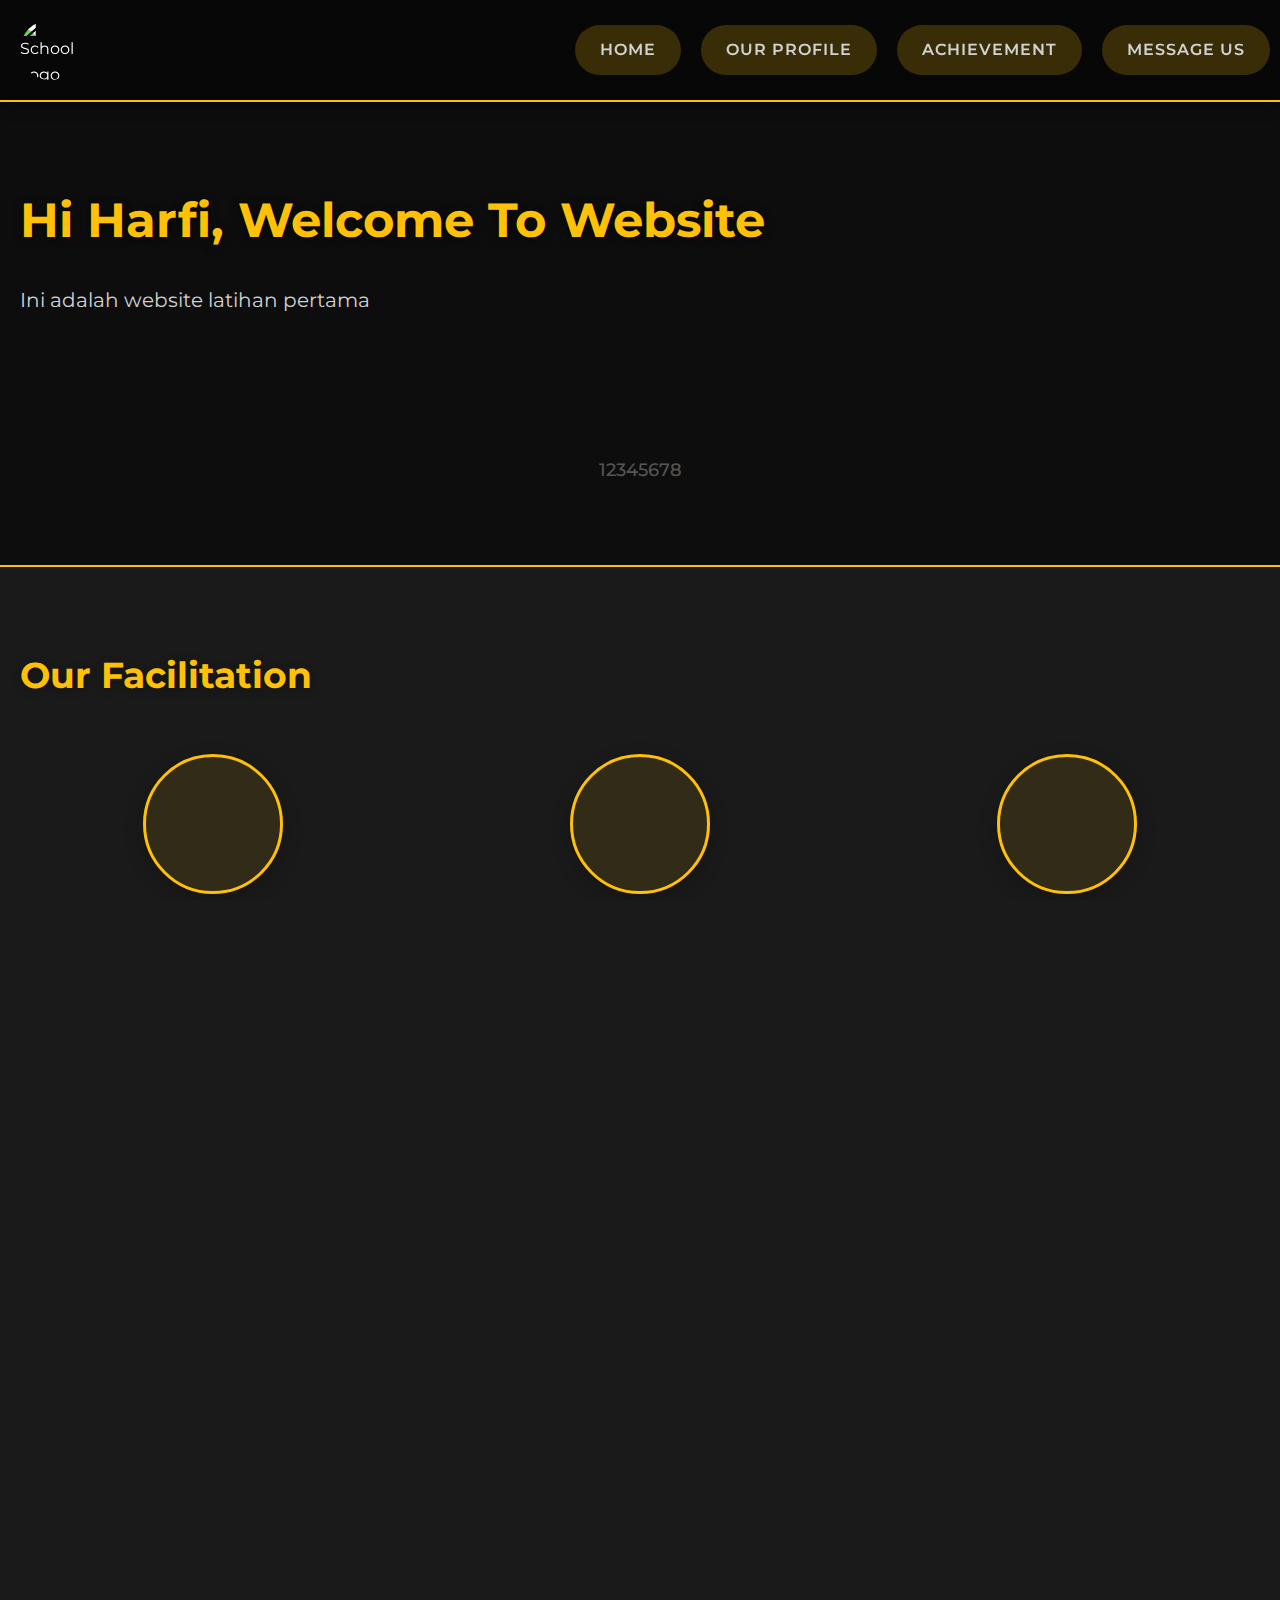
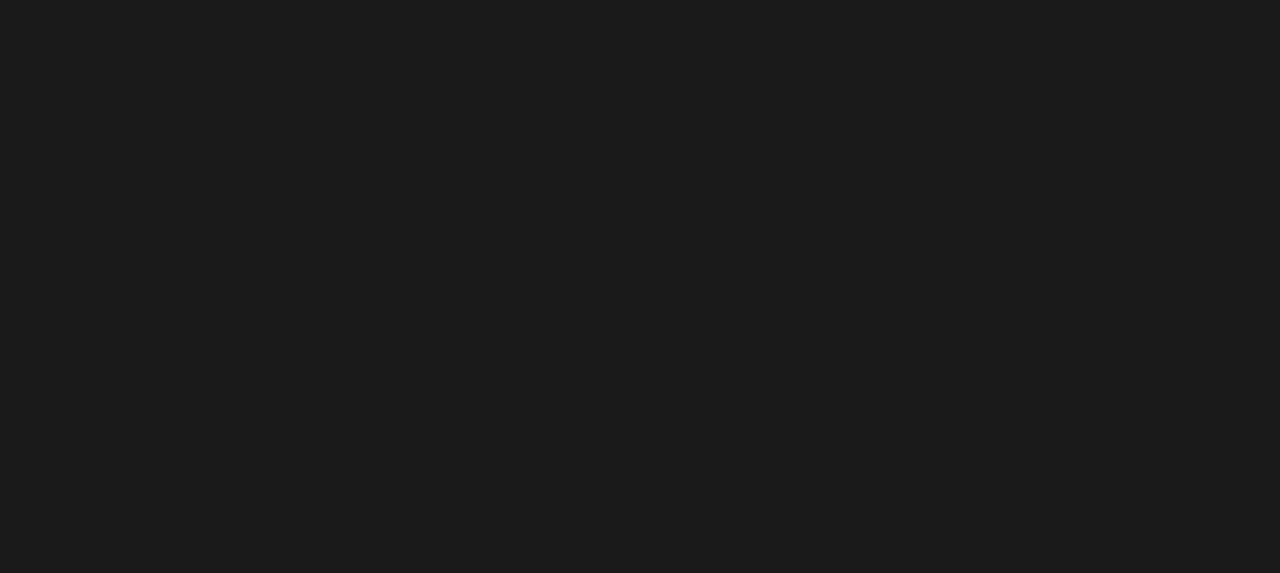
==== index.html @ a03bb197 "initial commit" ====
<!DOCTYPE html>
<html lang="en">
<head>
    <meta charset="UTF-8">
    <meta name="viewport" content="width=device-width, initial-scale=1.0">
    <title>School Profile</title>
    <link rel="stylesheet" href="css/style.css">
    <link href="https://fonts.googleapis.com/css2?family=Montserrat:wght@400;500;600;700;800&display=swap" rel="stylesheet">
</head>
<body>
    <header>
        <div class="container header-container">
            <div class="logo">
                <img src="https://via.placeholder.com/40/ffd700/000000?text=√p" alt="School Logo">
            </div>
            <nav class="nav">
                <a href="index.html">Home</a>
                <a href="profile.html">Our Profile</a>
                <a href="#">Achievement</a>
                <a href="#message-us">Message Us</a>
            </nav>
            <div class="menu-toggle">
                <span></span>
                <span></span>
                <span></span>
            </div>
        </div>
    </header>
    
    <div class="container">
        <section class="welcome">
            <h1>Hi <span id="username">Harfi</span>, Welcome To Website</h1>
            <p>Ini adalah website latihan pertama</p>
            <div class="counter">12345678</div>
        </section>
        
        <section class="facilities">
            <h2>Our Facilitation</h2>
            <div class="facility-icons">
                <div class="facility">
                    <div class="icon"></div>
                    <p>Professional <br>Teacher</p>
                </div>
                <div class="facility">
                    <div class="icon"></div>
                    <p>Sport Field</p>
                </div>
                <div class="facility">
                    <div class="icon"></div>
                    <p>Classroom</p>
                </div>
            </div>
        </section>
        
        <section class="contact" id="message-us">
            <h2>Message Us</h2>
            <div class="form-container">
                <div class="form">
                    <form id="contactForm">
                        <div class="form-group">
                            <label for="name">Nama:</label>
                            <input type="text" id="name" name="name">
                            <div id="nameError" class="error">Name is required</div>
                        </div>
                        
                        <div class="form-group">
                            <label for="date">Tanggal Lahir:</label>
                            <input type="date" id="date" name="date">
                            <div id="dateError" class="error">Date is required</div>
                        </div>
                        
                        <div class="form-group">
                            <label>Jenis Kelamin:</label>
                            <div class="radio-group">
                                <div>
                                    <input type="radio" id="male" name="gender" value="Laki-Laki">
                                    <label for="male" class="radio-label">Laki-Laki</label>
                                </div>
                                <div>
                                    <input type="radio" id="female" name="gender" value="Perempuan">
                                    <label for="female" class="radio-label">Perempuan</label>
                                </div>
                            </div>
                            <div id="genderError" class="error">Gender is required</div>
                        </div>
                        
                        <div class="form-group">
                            <label for="message">Pesan:</label>
                            <textarea id="message" name="message"></textarea>
                            <div id="messageError" class="error">Message is required</div>
                        </div>
                        
                        <button type="submit">Submit</button>
                    </form>
                </div>
                
                <div class="info" id="submitted-info">
                    <div class="current-info">
                        <p><strong>Current time: </strong><span id="current-time">Fri Jun 17 2022 11:27:28 GMT+0100</span></p>
                        <p><strong>Name: </strong><span id="info-name">Harfi Nazirwan</span></p>
                        <p><strong>Tanggal Lahir: </strong><span id="info-date">05/04/2003</span></p>
                        <p><strong>Jenis Kelamin: </strong><span id="info-gender">Laki - Laki</span></p>
                        <p><strong>Pesan: </strong><span id="info-message">Ingin Belajar Dual Website</span></p>
                    </div>
                </div>
            </div>
        </section>
    </div>
    
    <footer>
        <div class="container">
            Created By rasheshhhhh
        </div>
    </footer>

    <script src="js/script.js"></script>
</body>
</html>
---- css/style.css ----
/* Main Styles for the School Profile Website */
* {
    margin: 0;
    padding: 0;
    box-sizing: border-box;
}

html, body {
    height: 100%;
    width: 100%;
    overflow-x: hidden; /* Mencegah scroll horizontal */
    margin: 0 !important;
    padding: 0 !important;
}

body {
    font-family: 'Montserrat', sans-serif;
    line-height: 1.6;
    color: #D3D3D3;
    background-color: #1A1A1A;
    background-image: url('https://via.placeholder.com/1600x900?text=City+Silhouette');
    background-size: cover;
    background-position: center;
    background-attachment: fixed;
}

/* Container untuk konten di dalam section */
.container {
    width: 100%;
    padding: 0; /* Hapus padding untuk full-edge */
}

/* Header Styles */
header {
    background: rgba(0, 0, 0, 0.7);
    padding: 20px 0;
    border-bottom: 2px solid #FFC107;
    position: sticky;
    top: 0;
    z-index: 100;
    width: 100%;
    box-shadow: 0 4px 15px rgba(0, 0, 0, 0.3);
    margin: 0;
    left: 0;
    right: 0; /* Pastikan menempel ke tepi */
}

.header-container {
    display: flex;
    justify-content: space-between;
    align-items: center;
    width: 100%;
    padding: 0; /* Hapus padding untuk full-edge */
}

.logo {
    width: 60px;
    height: 60px;
    display: flex;
    align-items: center;
    justify-content: center;
    transition: transform 0.3s ease;
    margin: 0 20px; /* Jarak kecil dari tepi */
}

.logo img {
    width: 100%;
    height: 100%;
    border-radius: 50%;
    object-fit: cover;
    filter: brightness(1.2) contrast(1.1);
}

.logo:hover {
    transform: scale(1.1);
}

.nav {
    display: flex;
}

.nav a {
    text-decoration: none;
    color: #D3D3D3;
    padding: 12px 25px;
    margin: 0 10px;
    border-radius: 50px;
    background: rgba(255, 193, 7, 0.2);
    display: inline-block;
    transition: all 0.3s ease;
    font-weight: 600;
    text-transform: uppercase;
    letter-spacing: 1px;
}

.nav a:hover, .nav a.active {
    background: #FFC107;
    color: #1A1A1A;
    transform: translateY(-3px);
}

.menu-toggle {
    display: none;
    cursor: pointer;
    padding: 12px;
    margin-right: 20px; /* Jarak dari tepi kanan */
}

.menu-toggle span {
    display: block;
    width: 30px;
    height: 3px;
    background-color: #FFC107;
    margin: 6px 0;
    transition: all 0.3s ease;
    border-radius: 2px;
}

/* Home Page Styles */
.welcome {
    padding: 80px 0;
    min-height: 300px;
    text-align: left;
    border-bottom: 2px solid #FFC107;
    width: 100%;
    position: relative;
    overflow: hidden;
    margin: 0;
    left: 0;
    right: 0; /* Pastikan menempel ke tepi */
}

.welcome .container {
    padding: 0;
    position: relative;
    z-index: 2;
}

.welcome::before {
    content: '';
    position: absolute;
    top: 0;
    left: 0;
    width: 100%;
    height: 100%;
    background: rgba(0, 0, 0, 0.5);
    z-index: 1;
}

.welcome h1 {
    color: #FFC107;
    margin-bottom: 25px;
    font-size: 48px;
    font-weight: 700;
    text-shadow: 0 2px 10px rgba(0, 0, 0, 0.5);
    position: relative;
    z-index: 2;
    padding: 0 20px; /* Jarak kecil untuk teks */
}

.welcome p {
    color: #D3D3D3;
    margin-top: 0;
    font-size: 20px;
    max-width: 700px;
    position: relative;
    z-index: 2;
    padding: 0 20px;
}

.counter {
    text-align: center;
    margin-top: 140px;
    color: #A9A9A9;
    font-size: 18px;
    font-weight: 500;
    padding: 0 20px;
}

/* Facilities Section */
.facilities {
    padding: 80px 0;
    border-bottom: 2px solid #FFC107;
    width: 100%;
    position: relative;
    margin: 0;
    left: 0;
    right: 0; /* Pastikan menempel ke tepi */
}

.facilities .container {
    padding: 0;
}

.facilities h2 {
    margin-bottom: 50px;
    text-align: left;
    color: #FFC107;
    font-size: 36px;
    font-weight: 700;
    text-shadow: 0 2px 10px rgba(0, 0, 0, 0.3);
    padding: 0 20px; /* Jarak kecil untuk teks */
}

.facility-icons {
    display: grid;
    grid-template-columns: repeat(auto-fit, minmax(200px, 1fr));
    gap: 40px;
    margin: 40px 0;
    text-align: center;
    padding: 0 20px; /* Jarak kecil untuk ikon */
}

.facility {
    margin: 0;
    transition: transform 0.3s ease;
}

.facility:hover {
    transform: translateY(-15px);
}

.icon {
    width: 140px;
    height: 140px;
    border-radius: 50%;
    border: 3px solid #FFC107;
    margin: 0 auto 25px;
    display: flex;
    align-items: center;
    justify-content: center;
    background: rgba(255, 193, 7, 0.1);
    box-shadow: 0 6px 20px rgba(0, 0, 0, 0.2);
}

.facility p {
    color: #D3D3D3;
    font-size: 18px;
    font-weight: 500;
    padding: 0 5px;
}

/* Contact Section */
.contact {
    padding: 80px 0;
    border-bottom: 2px solid #FFC107;
    width: 100%;
    position: relative;
    margin: 0;
    left: 0;
    right: 0; /* Pastikan menempel ke tepi */
}

.contact .container {
    padding: 0;
}

.contact h2 {
    margin-bottom: 50px;
    text-align: left;
    color: #FFC107;
    font-size: 36px;
    font-weight: 700;
    text-shadow: 0 2px 10px rgba(0, 0, 0, 0.3);
    padding: 0 20px;
}

.form-container {
    display: grid;
    grid-template-columns: 1fr 1fr;
    gap: 40px;
    padding: 0 20px;
}

.form, .info {
    padding: 30px;
    background: rgba(255, 255, 255, 0.1);
    border-radius: 15px;
    box-shadow: 0 6px 20px rgba(0, 0, 0, 0.2);
}

.info {
    background: rgba(169, 169, 169, 0.1);
}

.form-group {
    margin-bottom: 25px;
}

label {
    display: block;
    margin-bottom: 10px;
    color: #D3D3D3;
    font-weight: 600;
}

.radio-label {
    display: inline;
    color: #D3D3D3;
}

input, select, textarea {
    width: 100%;
    padding: 15px;
    border: 1px solid #FFC107;
    border-radius: 8px;
    font-size: 16px;
    background: rgba(255, 255, 255, 0.05);
    color: #D3D3D3;
    transition: border-color 0.3s ease, box-shadow 0.3s ease;
}

input:focus, select:focus, textarea:focus {
    border-color: #fff;
    box-shadow: 0 0 10px rgba(255, 193, 7, 0.5);
    outline: none;
}

input[type="radio"] {
    width: auto;
    margin-right: 10px;
}

.radio-group {
    display: flex;
    gap: 25px;
    margin-bottom: 15px;
}

textarea {
    height: 180px;
}

button {
    width: 100%;
    padding: 16px;
    background: linear-gradient(45deg, #FFC107, #FF9800);
    border: none;
    color: #1A1A1A;
    cursor: pointer;
    margin-top: 25px;
    border-radius: 8px;
    font-size: 18px;
    font-weight: 700;
    text-transform: uppercase;
    transition: all 0.3s ease;
}

button:hover {
    transform: translateY(-5px);
    box-shadow: 0 6px 20px rgba(255, 193, 7, 0.4);
}

.current-info p {
    margin: 10px 0;
    line-height: 1.8;
    color: #A9A9A9;
}

.error {
    color: #FF5555;
    font-size: 12px;
    margin-top: 5px;
    display: none;
}

/* Footer Styles */
footer {
    padding: 40px 0;
    text-align: right;
    color: #A9A9A9;
    font-size: 16px;
    background: rgba(0, 0, 0, 0.9);
    width: 100%;
    border-top: 2px solid #FFC107;
    margin: 0;
    left: 0;
    right: 0; /* Pastikan menempel ke tepi */
}

footer .container {
    padding: 0;
}

footer p {
    margin: 0;
    padding: 0 20px;
}

/* Profile Page Styles */
.profile-banner {
    background: linear-gradient(rgba(0, 0, 0, 0.6), rgba(0, 0, 0, 0.6)), url('https://via.placeholder.com/1600x400?text=City+Skyline');
    color: #fff;
    padding: 120px 0;
    text-align: center;
    border-bottom: 2px solid #FFC107;
    width: 100%;
    position: relative;
    margin: 0;
    left: 0;
    right: 0; /* Pastikan menempel ke tepi */
}

.profile-banner h1 {
    font-size: 56px;
    margin-bottom: 20px;
    font-weight: 800;
    text-shadow: 0 4px 15px rgba(0, 0, 0, 0.6);
    padding: 0 20px;
}

.profile-banner p {
    font-size: 22px;
    opacity: 0.9;
    max-width: 900px;
    margin: 0 auto;
    padding: 0 20px;
}

.about-school, .vision-mission, .school-stats {
    padding: 100px 0;
    border-bottom: 2px solid #FFC107;
    width: 100%;
    position: relative;
    margin: 0;
    left: 0;
    right: 0; /* Pastikan menempel ke tepi */
}

.about-content {
    display: grid;
    grid-template-columns: 1fr 1fr;
    gap: 50px;
    padding: 0 20px;
}

.about-image {
    flex: 1;
    min-width: 300px;
}

.about-image img {
    width: 100%;
    border-radius: 15px;
    box-shadow: 0 8px 25px rgba(0, 0, 0, 0.3);
    transition: transform 0.3s ease;
}

.about-image:hover img {
    transform: scale(1.05);
}

.about-text {
    flex: 1;
    min-width: 300px;
}

.about-text p {
    margin-bottom: 25px;
    text-align: justify;
    color: #A9A9A9;
}

.vm-container {
    display: grid;
    grid-template-columns: 1fr 1fr;
    gap: 50px;
    padding: 0 20px;
}

.vision, .mission {
    background: rgba(255, 255, 255, 0.1);
    padding: 40px;
    border-radius: 15px;
    box-shadow: 0 8px 25px rgba(0, 0, 0, 0.2);
    transition: transform 0.3s ease;
}

.vision:hover, .mission:hover {
    transform: translateY(-15px);
}

.vision h3, .mission h3 {
    color: #FFC107;
    margin-bottom: 25px;
    font-size: 28px;
    font-weight: 700;
    text-align: center;
}

.mission ul {
    padding-left: 25px;
}

.mission li {
    margin-bottom: 20px;
    color: #A9A9A9;
}

.stats-container {
    display: grid;
    grid-template-columns: repeat(auto-fit, minmax(200px, 1fr));
    gap: 40px;
    margin-top: 50px;
    padding: 0 20px;
}

.stat-box {
    background: linear-gradient(45deg, #FFC107, #FF9800);
    color: #1A1A1A;
    padding: 30px;
    text-align: center;
    border-radius: 15px;
    box-shadow: 0 8px 25px rgba(0, 0, 0, 0.3);
    transition: transform 0.3s ease;
}

.stat-box:hover {
    transform: translateY(-10px);
}

.stat-number {
    font-size: 40px;
    font-weight: 800;
    margin-bottom: 15px;
}

.stat-title {
    font-size: 20px;
    text-transform: uppercase;
}

/* Responsive Styles */
@media screen and (max-width: 768px) {
    .header-container {
        flex-direction: column;
        align-items: flex-start;
        padding: 0;
    }
    
    .nav {
        display: none;
        width: 100%;
        margin-top: 20px;
    }
    
    .nav.active {
        display: flex;
        flex-direction: column;
    }
    
    .nav a {
        margin: 10px 0;
        width: 100%;
        text-align: center;
        border-radius: 10px;
    }
    
    .menu-toggle {
        display: block;
        position: absolute;
        top: 25px;
        right: 20px;
    }
    
    .form-container {
        grid-template-columns: 1fr;
        padding: 0 20px;
    }
    
    .about-content, .vm-container {
        grid-template-columns: 1fr;
        padding: 0 20px;
    }
    
    .stats-container {
        grid-template-columns: 1fr;
        padding: 0 20px;
    }
    
    .facility-icons {
        grid-template-columns: repeat(auto-fit, minmax(150px, 1fr));
        padding: 0 20px;
    }
    
    .profile-banner {
        padding: 80px 0;
    }
    
    .profile-banner h1 {
        font-size: 36px;
    }
}

@media screen and (max-width: 480px) {
    .facility-icons {
        grid-template-columns: 1fr;
        padding: 0 20px;
    }
    
    .facility {
        margin-bottom: 50px;
    }
    
    .welcome h1 {
        font-size: 32px;
    }
}

/* Tambahkan font Montserrat via CDN di HTML */
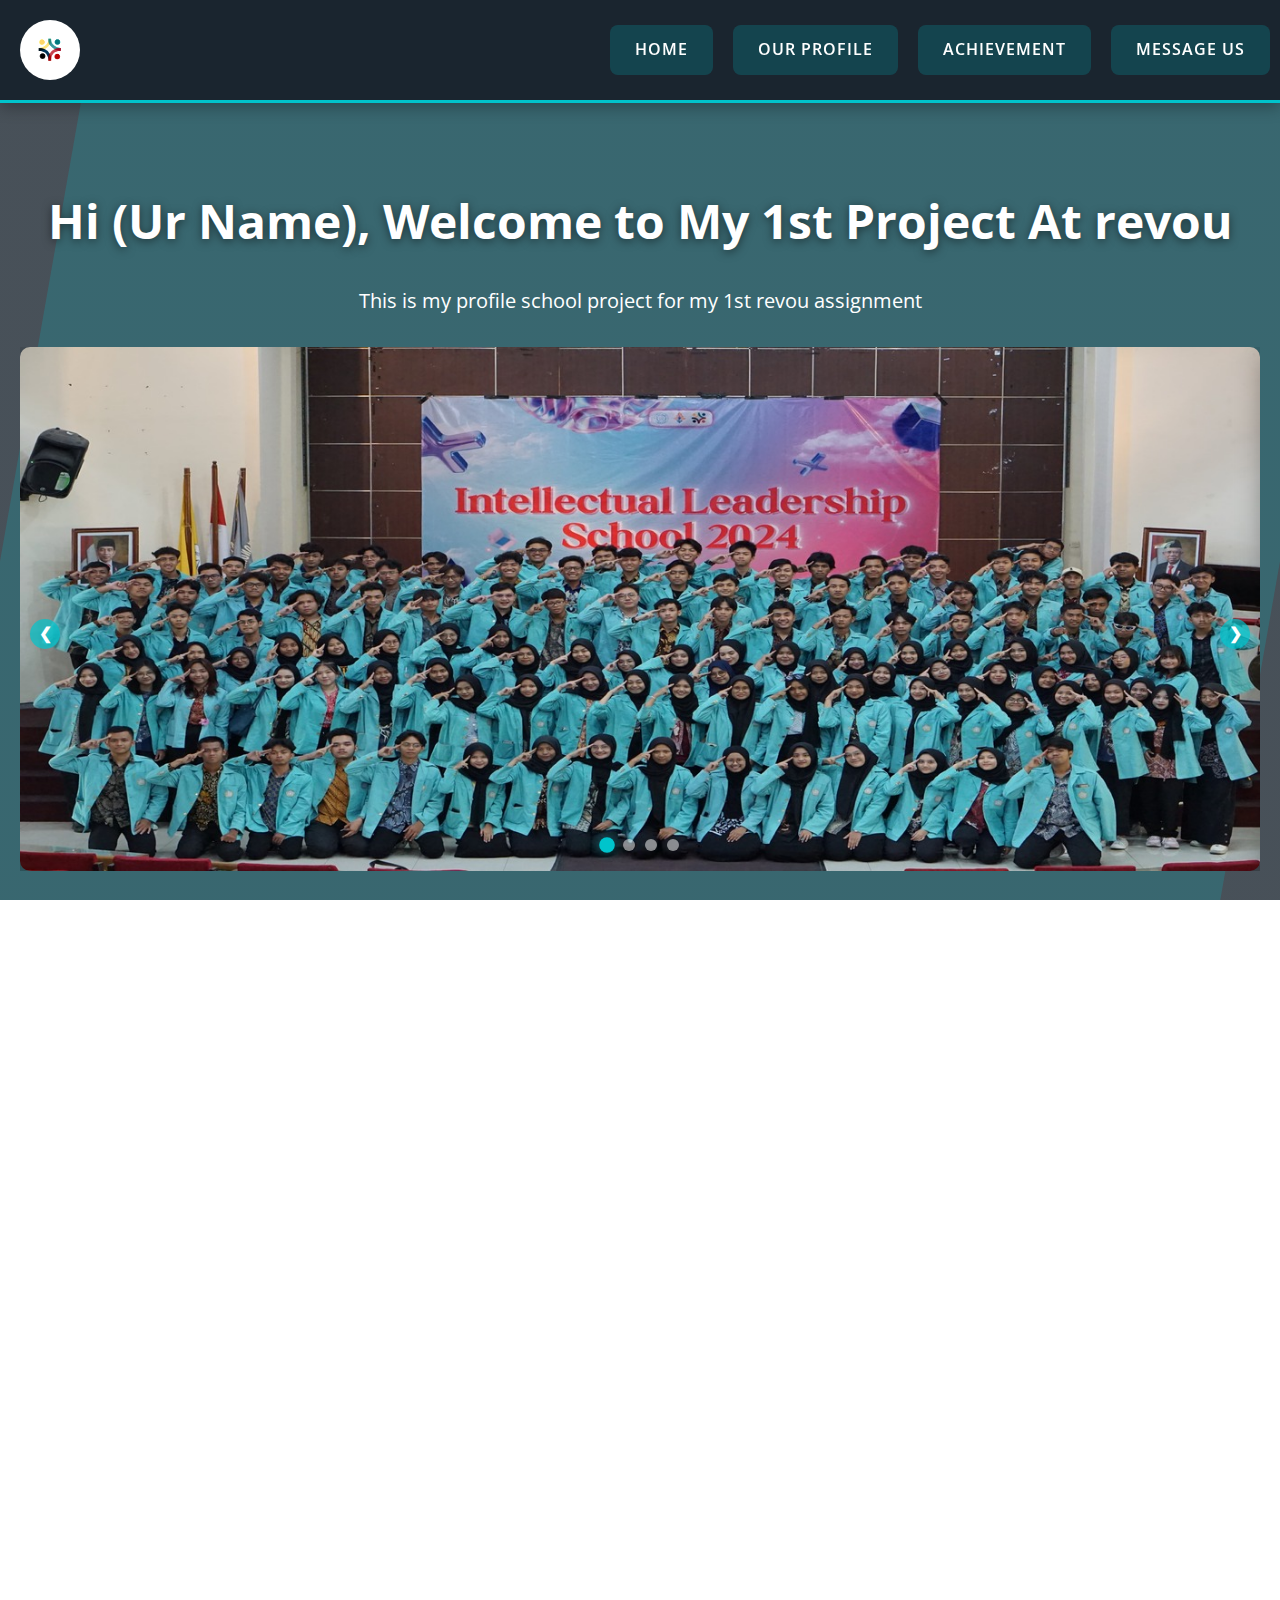
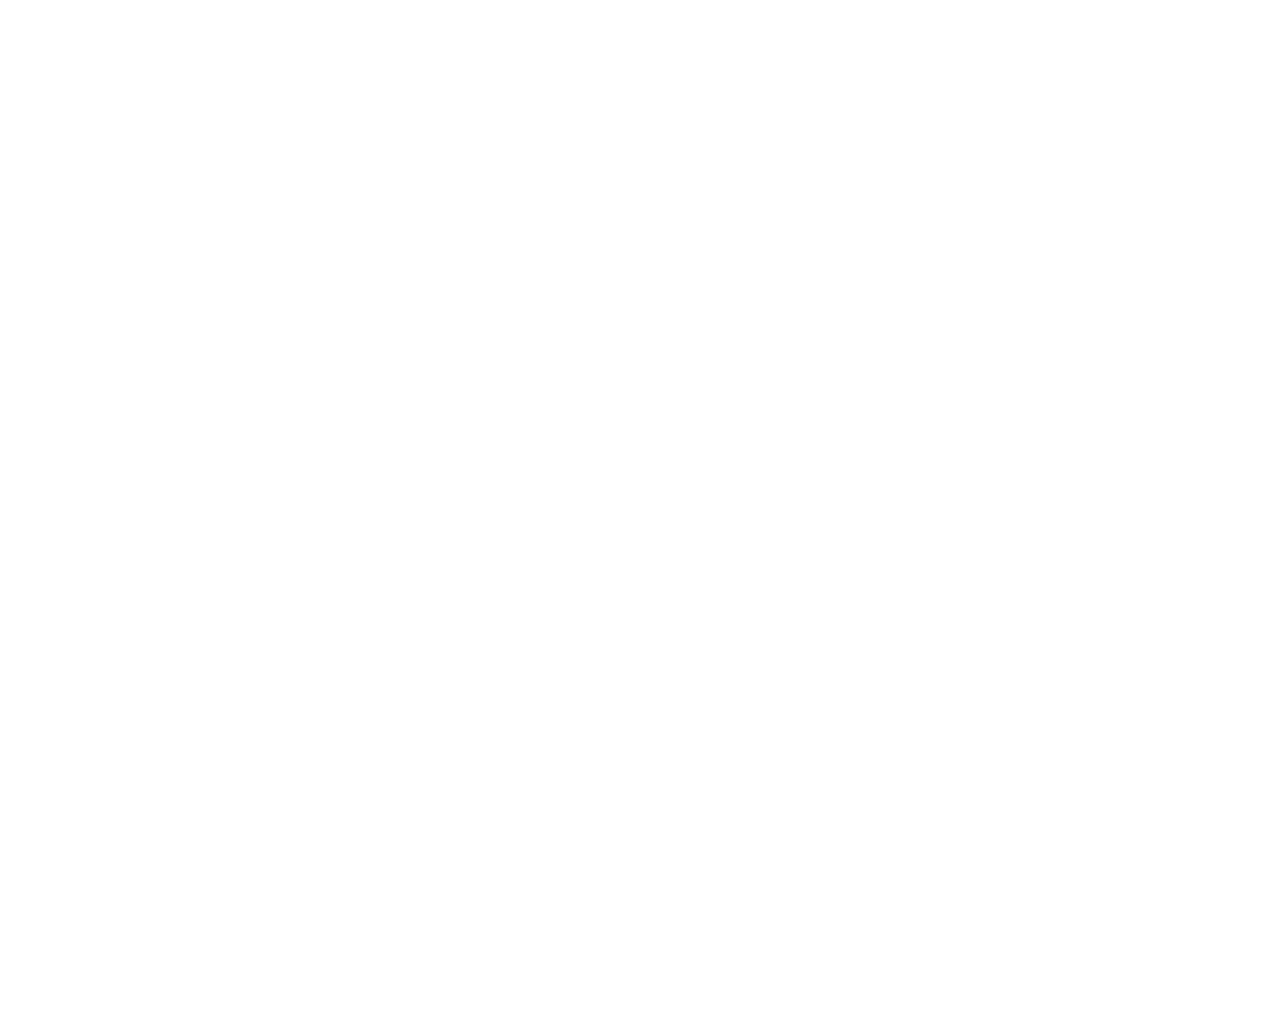
==== commit a894d5c9: "2nd commit" ====
--- a/index.html
+++ b/index.html
@@ -5,13 +5,13 @@
     <meta name="viewport" content="width=device-width, initial-scale=1.0">
     <title>School Profile</title>
     <link rel="stylesheet" href="css/style.css">
-    <link href="https://fonts.googleapis.com/css2?family=Montserrat:wght@400;500;600;700;800&display=swap" rel="stylesheet">
+    <link href="https://fonts.googleapis.com/css2?family=Open+Sans:wght@400;500;600;700;800&display=swap" rel="stylesheet">
 </head>
 <body>
     <header>
         <div class="container header-container">
             <div class="logo">
-                <img src="https://via.placeholder.com/40/ffd700/000000?text=√p" alt="School Logo">
+                <img src="assets/logo1.jpg" alt="School Logo">
             </div>
             <nav class="nav">
                 <a href="index.html">Home</a>
@@ -29,78 +29,104 @@
     
     <div class="container">
         <section class="welcome">
-            <h1>Hi <span id="username">Harfi</span>, Welcome To Website</h1>
-            <p>Ini adalah website latihan pertama</p>
-            <div class="counter">12345678</div>
+            <div class="inner-container">
+                <h1>Hi <span id="username">(Ur Name)</span>, Welcome to My 1st Project At revou</h1>
+                <p>This is my profile school project for my 1st revou assignment</p>
+                <!-- Slider Gambar -->
+                <div class="slider-container">
+                    <div class="slider" id="slider">
+                        <div class="slide">
+                            <img src="assets/1.jpeg" alt="Slide 1">
+                        </div>
+                        <div class="slide">
+                            <img src="assets/2.jpeg" alt="Slide 2">
+                        </div>
+                        <div class="slide">
+                            <img src="assets/3.jpeg" alt="Slide 3">
+                        </div>
+                        <div class="slide">
+                            <img src="assets/4.jpeg" alt="Slide 4">
+                        </div>
+                    </div>
+                    <button class="prev-btn">❮</button>
+                    <button class="next-btn">❯</button>
+                    <div class="slider-dots"></div>
+                </div>
+                <div class="counter">Intellectual Leadership School</div>
+            </div>
         </section>
         
         <section class="facilities">
-            <h2>Our Facilitation</h2>
-            <div class="facility-icons">
-                <div class="facility">
-                    <div class="icon"></div>
-                    <p>Professional <br>Teacher</p>
-                </div>
-                <div class="facility">
-                    <div class="icon"></div>
-                    <p>Sport Field</p>
-                </div>
-                <div class="facility">
-                    <div class="icon"></div>
-                    <p>Classroom</p>
+            <div class="inner-container">
+                <h2>Our Facilitation</h2>
+                <div class="facility-icons">
+                    <div class="facility">
+                        <div class="icon"></div>
+                        <p>Professional <br>Teacher</p>
+                    </div>
+                    <div class="facility">
+                        <div class="icon"></div>
+                        <p>Sport Field</p>
+                    </div>
+                    <div class="facility">
+                        <div class="icon"></div>
+                        <p>Classroom</p>
+                    </div>
                 </div>
             </div>
         </section>
         
         <section class="contact" id="message-us">
-            <h2>Message Us</h2>
-            <div class="form-container">
-                <div class="form">
-                    <form id="contactForm">
-                        <div class="form-group">
-                            <label for="name">Nama:</label>
-                            <input type="text" id="name" name="name">
-                            <div id="nameError" class="error">Name is required</div>
+            <div class="inner-container">
+                <h2>Message Us</h2>
+                <div class="form-container">
+                    <div class="form">
+                        <form id="contactForm">
+                            <div class="form-group">
+                                <label for="name">Nama:</label>
+                                <input type="text" id="name" name="name">
+                                <div id="nameError" class="error">Name is required</div>
+                            </div>
+                            
+                            <div class="form-group">
+                                <label for="date">Tanggal Lahir:</label>
+                                <input type="date" id="date" name="date">
+                                <div id="dateError" class="error">Date is required</div>
+                            </div>
+                            
+                            <div class="form-group">
+                                <label>Jenis Kelamin:</label>
+                                <div class="radio-group">
+                                    <div>
+                                        <input type="radio" id="male" name="gender" value="Laki-Laki">
+                                        <label for="male" class="radio-label">Laki-Laki</label>
+                                    </div>
+                                    <div>
+                                        <input type="radio" id="female" name="gender" value="Perempuan">
+                                        <label for="female" class="radio-label">Perempuan</label>
+                                    </div>
+                                </div>
+                                <div id="genderError" class="error">Gender is required</div>
+                            </div>
+                            
+                            <div class="form-group">
+                                <label for="message">Pesan:</label>
+                                <textarea id="message" name="message"></textarea>
+                                <div id="messageError" class="error">Message is required</div>
+                            </div>
+                            
+                            <button type="submit">Submit</button>
+                        </form>
+                    </div>
+                    
+                    <div class="info" id="submitted-info">
+                        <div class="current-info">
+                            <p><strong>Current time: </strong><span id="current-time">-</span></p>
+                            <p><strong>Name: </strong><span id="info-name">-</span></p>
+                            <p><strong>Tanggal Lahir: </strong><span id="info-date">-</span></p>
+                            <p><strong>Jenis Kelamin: </strong><span id="info-gender">-</span></p>
+                            <p><strong>Pesan: </strong><span id="info-message">-</span></p>
                         </div>
-                        
-                        <div class="form-group">
-                            <label for="date">Tanggal Lahir:</label>
-                            <input type="date" id="date" name="date">
-                            <div id="dateError" class="error">Date is required</div>
-                        </div>
-                        
-                        <div class="form-group">
-                            <label>Jenis Kelamin:</label>
-                            <div class="radio-group">
-                                <div>
-                                    <input type="radio" id="male" name="gender" value="Laki-Laki">
-                                    <label for="male" class="radio-label">Laki-Laki</label>
-                                </div>
-                                <div>
-                                    <input type="radio" id="female" name="gender" value="Perempuan">
-                                    <label for="female" class="radio-label">Perempuan</label>
-                                </div>
-                            </div>
-                            <div id="genderError" class="error">Gender is required</div>
-                        </div>
-                        
-                        <div class="form-group">
-                            <label for="message">Pesan:</label>
-                            <textarea id="message" name="message"></textarea>
-                            <div id="messageError" class="error">Message is required</div>
-                        </div>
-                        
-                        <button type="submit">Submit</button>
-                    </form>
-                </div>
-                
-                <div class="info" id="submitted-info">
-                    <div class="current-info">
-                        <p><strong>Current time: </strong><span id="current-time">Fri Jun 17 2022 11:27:28 GMT+0100</span></p>
-                        <p><strong>Name: </strong><span id="info-name">Harfi Nazirwan</span></p>
-                        <p><strong>Tanggal Lahir: </strong><span id="info-date">05/04/2003</span></p>
-                        <p><strong>Jenis Kelamin: </strong><span id="info-gender">Laki - Laki</span></p>
-                        <p><strong>Pesan: </strong><span id="info-message">Ingin Belajar Dual Website</span></p>
                     </div>
                 </div>
             </div>
@@ -109,7 +135,9 @@
     
     <footer>
         <div class="container">
-            Created By rasheshhhhh
+            <div class="inner-container">
+                Created By rasheshhhhh
+            </div>
         </div>
     </footer>
 
--- a/css/style.css
+++ b/css/style.css
@@ -8,41 +8,49 @@
 html, body {
     height: 100%;
     width: 100%;
-    overflow-x: hidden; /* Mencegah scroll horizontal */
+    overflow-x: hidden;
     margin: 0 !important;
     padding: 0 !important;
 }
 
 body {
-    font-family: 'Montserrat', sans-serif;
+    font-family: 'Open Sans', sans-serif;
     line-height: 1.6;
-    color: #D3D3D3;
-    background-color: #1A1A1A;
-    background-image: url('https://via.placeholder.com/1600x900?text=City+Silhouette');
+    color: #666666;
+    background-color: #FFFFFF;
+    background-image: url('https://via.placeholder.com/1600x900?text=Abstract+Wave');
     background-size: cover;
     background-position: center;
     background-attachment: fixed;
 }
 
+body.profile-page {
+    background: linear-gradient(rgba(26, 37, 47, 0.1), rgba(26, 37, 47, 0.1)), url('https://via.placeholder.com/1600x900?text=Abstract+Wave');
+}
+
 /* Container untuk konten di dalam section */
 .container {
     width: 100%;
-    padding: 0; /* Hapus padding untuk full-edge */
+    padding: 0; /* Hapus padding di container */
+}
+
+/* Inner container untuk elemen di dalam section agar tetap rapi */
+.inner-container {
+    max-width: 1366px;
+    margin: 0 auto;
+    padding: 0 20px; /* Padding diterapkan di sini */
 }
 
 /* Header Styles */
 header {
-    background: rgba(0, 0, 0, 0.7);
+    background: #1A252F;
     padding: 20px 0;
-    border-bottom: 2px solid #FFC107;
+    border-bottom: 3px solid #00C4CC;
     position: sticky;
     top: 0;
     z-index: 100;
     width: 100%;
     box-shadow: 0 4px 15px rgba(0, 0, 0, 0.3);
-    margin: 0;
-    left: 0;
-    right: 0; /* Pastikan menempel ke tepi */
 }
 
 .header-container {
@@ -50,7 +58,6 @@
     justify-content: space-between;
     align-items: center;
     width: 100%;
-    padding: 0; /* Hapus padding untuk full-edge */
 }
 
 .logo {
@@ -60,7 +67,7 @@
     align-items: center;
     justify-content: center;
     transition: transform 0.3s ease;
-    margin: 0 20px; /* Jarak kecil dari tepi */
+    margin: 0 20px;
 }
 
 .logo img {
@@ -68,7 +75,7 @@
     height: 100%;
     border-radius: 50%;
     object-fit: cover;
-    filter: brightness(1.2) contrast(1.1);
+    filter: brightness(1.2);
 }
 
 .logo:hover {
@@ -81,11 +88,11 @@
 
 .nav a {
     text-decoration: none;
-    color: #D3D3D3;
+    color: #FFFFFF;
     padding: 12px 25px;
     margin: 0 10px;
-    border-radius: 50px;
-    background: rgba(255, 193, 7, 0.2);
+    border-radius: 8px;
+    background: rgba(0, 196, 204, 0.2);
     display: inline-block;
     transition: all 0.3s ease;
     font-weight: 600;
@@ -94,8 +101,8 @@
 }
 
 .nav a:hover, .nav a.active {
-    background: #FFC107;
-    color: #1A1A1A;
+    background: #00C4CC;
+    color: #1A252F;
     transform: translateY(-3px);
 }
 
@@ -103,37 +110,29 @@
     display: none;
     cursor: pointer;
     padding: 12px;
-    margin-right: 20px; /* Jarak dari tepi kanan */
+    margin-right: 20px;
 }
 
 .menu-toggle span {
     display: block;
     width: 30px;
     height: 3px;
-    background-color: #FFC107;
+    background-color: #00C4CC;
     margin: 6px 0;
     transition: all 0.3s ease;
     border-radius: 2px;
 }
 
-/* Home Page Styles */
+/* Welcome Section (Index Page) */
 .welcome {
     padding: 80px 0;
     min-height: 300px;
-    text-align: left;
-    border-bottom: 2px solid #FFC107;
+    text-align: center;
+    border-bottom: 3px solid #00C4CC;
     width: 100%;
     position: relative;
     overflow: hidden;
-    margin: 0;
-    left: 0;
-    right: 0; /* Pastikan menempel ke tepi */
-}
-
-.welcome .container {
-    padding: 0;
-    position: relative;
-    z-index: 2;
+    background: linear-gradient(rgba(26, 37, 47, 0.8), rgba(26, 37, 47, 0.8)), url('https://via.placeholder.com/1600x900?text=Wave+Background');
 }
 
 .welcome::before {
@@ -143,63 +142,357 @@
     left: 0;
     width: 100%;
     height: 100%;
-    background: rgba(0, 0, 0, 0.5);
+    background: url('https://via.placeholder.com/200x900?text=Wave+Accent') no-repeat left center;
+    background-size: contain;
+    background-color: rgba(0, 196, 204, 0.2);
     z-index: 1;
+    transform: skew(-10deg);
 }
 
 .welcome h1 {
-    color: #FFC107;
+    color: #FFFFFF;
     margin-bottom: 25px;
     font-size: 48px;
     font-weight: 700;
     text-shadow: 0 2px 10px rgba(0, 0, 0, 0.5);
     position: relative;
-    z-index: 2;
-    padding: 0 20px; /* Jarak kecil untuk teks */
+    z-index: 3;
 }
 
 .welcome p {
-    color: #D3D3D3;
-    margin-top: 0;
+    color: #FFFFFF;
+    margin: 0 auto 30px;
     font-size: 20px;
     max-width: 700px;
     position: relative;
-    z-index: 2;
-    padding: 0 20px;
+    z-index: 3;
+}
+
+/* Slider Styles (Index Page) */
+.slider-container {
+    position: relative;
+    width: 100%;
+    height: 0;
+    padding-top: 42.27%; /* Rasio 1366/578 ≈ 42.27% untuk responsivitas */
+    overflow: hidden;
+    z-index: 3;
+    display: flex;
+    align-items: center;
+    justify-content: center;
+}
+
+.slider {
+    display: flex;
+    width: 100%;
+    height: 100%;
+    position: absolute;
+    top: 0;
+    left: 0;
+    transition: transform 0.5s ease-in-out;
+}
+
+.slide {
+    flex: 0 0 100%;
+    width: 100%;
+    height: 100%;
+    position: relative;
+}
+
+.slide img {
+    width: 100%;
+    height: 100%;
+    object-fit: cover;
+    border-radius: 10px;
+    box-shadow: 0 8px 25px rgba(0, 0, 0, 0.3);
+    user-select: none;
+    -webkit-user-drag: none;
+}
+
+.prev-btn, .next-btn {
+    background: rgba(0, 196, 204, 0.7);
+    color: #FFFFFF;
+    border: none;
+    padding: 8px;
+    cursor: pointer;
+    font-size: 16px;
+    border-radius: 50%;
+    transition: background 0.3s ease;
+    z-index: 4;
+    width: 30px;
+    height: 30px;
+    display: flex;
+    align-items: center;
+    justify-content: center;
+    position: absolute;
+    top: 50%;
+    transform: translateY(-50%);
+}
+
+.prev-btn {
+    left: 10px;
+}
+
+.next-btn {
+    right: 10px;
+}
+
+.prev-btn:hover, .next-btn:hover {
+    background: #00C4CC;
+}
+
+.slider-dots {
+    position: absolute;
+    bottom: 20px;
+    display: flex;
+    justify-content: center;
+    gap: 10px;
+    width: 100%;
+    z-index: 4;
+}
+
+.dot {
+    width: 12px;
+    height: 12px;
+    background: rgba(255, 255, 255, 0.5);
+    border-radius: 50%;
+    cursor: pointer;
+    transition: all 0.3s ease;
+}
+
+.dot.active {
+    background: #00C4CC;
+    transform: scale(1.3);
+    box-shadow: 0 0 10px rgba(0, 196, 204, 0.5);
 }
 
 .counter {
     text-align: center;
-    margin-top: 140px;
-    color: #A9A9A9;
+    margin-top: 40px;
+    color: #FFFFFF;
     font-size: 18px;
     font-weight: 500;
-    padding: 0 20px;
-}
-
-/* Facilities Section */
-.facilities {
+    position: relative;
+    z-index: 3;
+}
+
+/* Profile Banner Styles (Profile Page) */
+.profile-banner {
+    background: linear-gradient(rgba(26, 37, 47, 0.8), rgba(26, 37, 47, 0.8)), url('https://via.placeholder.com/1600x400?text=Wave+Banner');
+    color: #FFFFFF;
+    padding: 120px 0;
+    text-align: center;
+    border-bottom: 3px solid #00C4CC;
+    width: 100%;
+    position: relative;
+}
+
+.profile-banner::before {
+    content: '';
+    position: absolute;
+    top: 0;
+    left: 0;
+    width: 100%;
+    height: 100%;
+    background: url('https://via.placeholder.com/200x400?text=Wave+Accent') no-repeat right center;
+    background-size: contain;
+    background-color: rgba(0, 196, 204, 0.2);
+    z-index: 1;
+    transform: skew(10deg);
+}
+
+.profile-banner .inner-container {
+    position: relative;
+    z-index: 2;
+}
+
+.profile-banner h1 {
+    font-size: 56px;
+    margin-bottom: 20px;
+    font-weight: 800;
+    text-shadow: 0 4px 15px rgba(0, 0, 0, 0.6);
+}
+
+.profile-banner p {
+    font-size: 22px;
+    opacity: 0.9;
+    max-width: 900px;
+    margin: 0 auto;
+}
+
+/* About School Section (Profile Page) */
+.about-school {
     padding: 80px 0;
-    border-bottom: 2px solid #FFC107;
-    width: 100%;
-    position: relative;
-    margin: 0;
-    left: 0;
-    right: 0; /* Pastikan menempel ke tepi */
-}
-
-.facilities .container {
-    padding: 0;
-}
-
-.facilities h2 {
+    border-bottom: 3px solid #00C4CC;
+    width: 100%;
+    position: relative;
+    background: #FFFFFF;
+}
+
+.about-school h2 {
     margin-bottom: 50px;
     text-align: left;
-    color: #FFC107;
+    color: #1A252F;
     font-size: 36px;
     font-weight: 700;
-    text-shadow: 0 2px 10px rgba(0, 0, 0, 0.3);
-    padding: 0 20px; /* Jarak kecil untuk teks */
+    text-shadow: 0 2px 10px rgba(0, 0, 0, 0.1);
+}
+
+.about-content {
+    display: grid;
+    grid-template-columns: 1fr 1fr;
+    gap: 50px;
+    align-items: center;
+}
+
+.about-image {
+    flex: 1;
+    min-width: 300px;
+}
+
+.about-image img {
+    width: 100%;
+    border-radius: 10px;
+    box-shadow: 0 8px 25px rgba(0, 0, 0, 0.3);
+    transition: transform 0.3s ease;
+}
+
+.about-image:hover img {
+    transform: scale(1.05);
+}
+
+.about-text {
+    flex: 1;
+    min-width: 300px;
+}
+
+.about-text p {
+    margin-bottom: 25px;
+    text-align: justify;
+    color: #666666;
+}
+
+/* Vision & Mission Section (Profile Page) */
+.vision-mission {
+    padding: 80px 0;
+    border-bottom: 3px solid #00C4CC;
+    width: 100%;
+    position: relative;
+    background: #FFFFFF;
+}
+
+.vision-mission h2 {
+    margin-bottom: 50px;
+    text-align: left;
+    color: #1A252F;
+    font-size: 36px;
+    font-weight: 700;
+    text-shadow: 0 2px 10px rgba(0, 0, 0, 0.1);
+}
+
+.vm-container {
+    display: grid;
+    grid-template-columns: 1fr 1fr;
+    gap: 50px;
+}
+
+.vision, .mission {
+    background: rgba(26, 37, 47, 0.05);
+    padding: 40px;
+    border-radius: 10px;
+    box-shadow: 0 6px 20px rgba(0, 0, 0, 0.1);
+    transition: transform 0.3s ease;
+}
+
+.vision:hover, .mission:hover {
+    transform: translateY(-15px);
+    background: rgba(0, 196, 204, 0.1);
+}
+
+.vision h3, .mission h3 {
+    color: #1A252F;
+    margin-bottom: 25px;
+    font-size: 28px;
+    font-weight: 700;
+    text-align: center;
+    border-bottom: 2px solid #00C4CC;
+    padding-bottom: 10px;
+}
+
+.mission ul {
+    padding-left: 25px;
+}
+
+.mission li {
+    margin-bottom: 20px;
+    color: #666666;
+}
+
+/* School Stats Section (Profile Page) */
+.school-stats {
+    padding: 80px 0;
+    border-bottom: 3px solid #00C4CC;
+    width: 100%;
+    position: relative;
+    background: #FFFFFF;
+}
+
+.school-stats h2 {
+    margin-bottom: 50px;
+    text-align: left;
+    color: #1A252F;
+    font-size: 36px;
+    font-weight: 700;
+    text-shadow: 0 2px 10px rgba(0, 0, 0, 0.1);
+}
+
+.stats-container {
+    display: grid;
+    grid-template-columns: repeat(auto-fit, minmax(200px, 1fr));
+    gap: 40px;
+    margin-top: 50px;
+}
+
+.stat-box {
+    background: linear-gradient(45deg, #00C4CC, #1A252F);
+    color: #FFFFFF;
+    padding: 30px;
+    text-align: center;
+    border-radius: 10px;
+    box-shadow: 0 8px 25px rgba(0, 0, 0, 0.3);
+    transition: transform 0.3s ease;
+}
+
+.stat-box:hover {
+    transform: translateY(-10px);
+}
+
+.stat-number {
+    font-size: 40px;
+    font-weight: 800;
+    margin-bottom: 15px;
+}
+
+.stat-title {
+    font-size: 20px;
+    text-transform: uppercase;
+}
+
+/* Facilities Section (Index and Profile Page) */
+.facilities, .school-facilities {
+    padding: 80px 0;
+    border-bottom: 3px solid #00C4CC;
+    width: 100%;
+    position: relative;
+    background: #FFFFFF;
+}
+
+.facilities h2, .school-facilities h2 {
+    margin-bottom: 50px;
+    text-align: left;
+    color: #1A252F;
+    font-size: 36px;
+    font-weight: 700;
+    text-shadow: 0 2px 10px rgba(0, 0, 0, 0.1);
 }
 
 .facility-icons {
@@ -207,12 +500,10 @@
     grid-template-columns: repeat(auto-fit, minmax(200px, 1fr));
     gap: 40px;
     margin: 40px 0;
+}
+
+.facility {
     text-align: center;
-    padding: 0 20px; /* Jarak kecil untuk ikon */
-}
-
-.facility {
-    margin: 0;
     transition: transform 0.3s ease;
 }
 
@@ -224,63 +515,109 @@
     width: 140px;
     height: 140px;
     border-radius: 50%;
-    border: 3px solid #FFC107;
+    border: 3px solid #00C4CC;
     margin: 0 auto 25px;
     display: flex;
     align-items: center;
     justify-content: center;
-    background: rgba(255, 193, 7, 0.1);
+    background: rgba(0, 196, 204, 0.1);
     box-shadow: 0 6px 20px rgba(0, 0, 0, 0.2);
+    transition: all 0.3s ease;
+}
+
+.facility:hover .icon {
+    background: #00C4CC;
+    color: #FFFFFF;
 }
 
 .facility p {
-    color: #D3D3D3;
+    color: #666666;
     font-size: 18px;
     font-weight: 500;
-    padding: 0 5px;
-}
-
-/* Contact Section */
+}
+
+/* Testimonials Section (Profile Page) */
+.testimonials {
+    padding: 80px 0;
+    border-bottom: 3px solid #00C4CC;
+    width: 100%;
+    position: relative;
+    background: linear-gradient(rgba(26, 37, 47, 0.05), rgba(26, 37, 47, 0.05));
+}
+
+.testimonials h2 {
+    margin-bottom: 50px;
+    text-align: left;
+    color: #1A252F;
+    font-size: 36px;
+    font-weight: 700;
+    text-shadow: 0 2px 10px rgba(0, 0, 0, 0.1);
+}
+
+.testimonial-container {
+    display: grid;
+    grid-template-columns: repeat(auto-fit, minmax(300px, 1fr));
+    gap: 40px;
+}
+
+.testimonial {
+    background: rgba(0, 196, 204, 0.1);
+    padding: 30px;
+    border-radius: 10px;
+    box-shadow: 0 6px 20px rgba(0, 0, 0, 0.1);
+    transition: transform 0.3s ease;
+}
+
+.testimonial:hover {
+    transform: translateY(-10px);
+}
+
+.testimonial p {
+    color: #1A252F;
+    font-style: italic;
+    margin-bottom: 15px;
+}
+
+.testimonial span {
+    color: #666666;
+    font-weight: 600;
+    display: block;
+    text-align: right;
+}
+
+/* Contact Section (Index Page) */
 .contact {
     padding: 80px 0;
-    border-bottom: 2px solid #FFC107;
-    width: 100%;
-    position: relative;
-    margin: 0;
-    left: 0;
-    right: 0; /* Pastikan menempel ke tepi */
-}
-
-.contact .container {
-    padding: 0;
+    border-bottom: 3px solid #00C4CC;
+    width: 100%;
+    position: relative;
+    background: #FFFFFF;
 }
 
 .contact h2 {
     margin-bottom: 50px;
     text-align: left;
-    color: #FFC107;
+    color: #1A252F;
     font-size: 36px;
     font-weight: 700;
-    text-shadow: 0 2px 10px rgba(0, 0, 0, 0.3);
-    padding: 0 20px;
+    text-shadow: 0 2px 10px rgba(0, 0, 0, 0.1);
 }
 
 .form-container {
     display: grid;
     grid-template-columns: 1fr 1fr;
     gap: 40px;
-    padding: 0 20px;
 }
 
 .form, .info {
     padding: 30px;
-    background: rgba(255, 255, 255, 0.1);
-    border-radius: 15px;
-    box-shadow: 0 6px 20px rgba(0, 0, 0, 0.2);
+    background: rgba(26, 37, 47, 0.05);
+    border-radius: 10px;
+    box-shadow: 0 6px 20px rgba(0, 0, 0, 0.1);
 }
 
 .info {
-    background: rgba(169, 169, 169, 0.1);
+    background: rgba(26, 37, 47, 0.1);
 }
 
 .form-group {
@@ -290,29 +627,29 @@
 label {
     display: block;
     margin-bottom: 10px;
-    color: #D3D3D3;
+    color: #1A252F;
     font-weight: 600;
 }
 
 .radio-label {
     display: inline;
-    color: #D3D3D3;
+    color: #1A252F;
 }
 
 input, select, textarea {
     width: 100%;
     padding: 15px;
-    border: 1px solid #FFC107;
+    border: 1px solid #00C4CC;
     border-radius: 8px;
     font-size: 16px;
-    background: rgba(255, 255, 255, 0.05);
-    color: #D3D3D3;
+    background: #FFFFFF;
+    color: #1A252F;
     transition: border-color 0.3s ease, box-shadow 0.3s ease;
 }
 
 input:focus, select:focus, textarea:focus {
-    border-color: #fff;
-    box-shadow: 0 0 10px rgba(255, 193, 7, 0.5);
+    border-color: #00C4CC;
+    box-shadow: 0 0 10px rgba(0, 196, 204, 0.5);
     outline: none;
 }
 
@@ -334,9 +671,9 @@
 button {
     width: 100%;
     padding: 16px;
-    background: linear-gradient(45deg, #FFC107, #FF9800);
+    background: linear-gradient(45deg, #00C4CC, #1ABC9C);
     border: none;
-    color: #1A1A1A;
+    color: #FFFFFF;
     cursor: pointer;
     margin-top: 25px;
     border-radius: 8px;
@@ -348,13 +685,13 @@
 
 button:hover {
     transform: translateY(-5px);
-    box-shadow: 0 6px 20px rgba(255, 193, 7, 0.4);
+    box-shadow: 0 6px 20px rgba(0, 192, 204, 0.4);
 }
 
 .current-info p {
     margin: 10px 0;
     line-height: 1.8;
-    color: #A9A9A9;
+    color: #666666;
 }
 
 .error {
@@ -368,169 +705,36 @@
 footer {
     padding: 40px 0;
     text-align: right;
-    color: #A9A9A9;
+    color: #FFFFFF;
     font-size: 16px;
-    background: rgba(0, 0, 0, 0.9);
-    width: 100%;
-    border-top: 2px solid #FFC107;
-    margin: 0;
-    left: 0;
-    right: 0; /* Pastikan menempel ke tepi */
-}
-
-footer .container {
-    padding: 0;
-}
-
-footer p {
-    margin: 0;
-    padding: 0 20px;
-}
-
-/* Profile Page Styles */
-.profile-banner {
-    background: linear-gradient(rgba(0, 0, 0, 0.6), rgba(0, 0, 0, 0.6)), url('https://via.placeholder.com/1600x400?text=City+Skyline');
-    color: #fff;
-    padding: 120px 0;
-    text-align: center;
-    border-bottom: 2px solid #FFC107;
-    width: 100%;
-    position: relative;
-    margin: 0;
-    left: 0;
-    right: 0; /* Pastikan menempel ke tepi */
-}
-
-.profile-banner h1 {
-    font-size: 56px;
-    margin-bottom: 20px;
-    font-weight: 800;
-    text-shadow: 0 4px 15px rgba(0, 0, 0, 0.6);
-    padding: 0 20px;
-}
-
-.profile-banner p {
-    font-size: 22px;
-    opacity: 0.9;
-    max-width: 900px;
-    margin: 0 auto;
-    padding: 0 20px;
-}
-
-.about-school, .vision-mission, .school-stats {
-    padding: 100px 0;
-    border-bottom: 2px solid #FFC107;
-    width: 100%;
-    position: relative;
-    margin: 0;
-    left: 0;
-    right: 0; /* Pastikan menempel ke tepi */
-}
-
-.about-content {
-    display: grid;
-    grid-template-columns: 1fr 1fr;
-    gap: 50px;
-    padding: 0 20px;
-}
-
-.about-image {
-    flex: 1;
-    min-width: 300px;
-}
-
-.about-image img {
-    width: 100%;
-    border-radius: 15px;
-    box-shadow: 0 8px 25px rgba(0, 0, 0, 0.3);
-    transition: transform 0.3s ease;
-}
-
-.about-image:hover img {
-    transform: scale(1.05);
-}
-
-.about-text {
-    flex: 1;
-    min-width: 300px;
-}
-
-.about-text p {
-    margin-bottom: 25px;
-    text-align: justify;
-    color: #A9A9A9;
-}
-
-.vm-container {
-    display: grid;
-    grid-template-columns: 1fr 1fr;
-    gap: 50px;
-    padding: 0 20px;
-}
-
-.vision, .mission {
-    background: rgba(255, 255, 255, 0.1);
-    padding: 40px;
-    border-radius: 15px;
-    box-shadow: 0 8px 25px rgba(0, 0, 0, 0.2);
-    transition: transform 0.3s ease;
-}
-
-.vision:hover, .mission:hover {
-    transform: translateY(-15px);
-}
-
-.vision h3, .mission h3 {
-    color: #FFC107;
-    margin-bottom: 25px;
-    font-size: 28px;
-    font-weight: 700;
-    text-align: center;
-}
-
-.mission ul {
-    padding-left: 25px;
-}
-
-.mission li {
-    margin-bottom: 20px;
-    color: #A9A9A9;
-}
-
-.stats-container {
-    display: grid;
-    grid-template-columns: repeat(auto-fit, minmax(200px, 1fr));
-    gap: 40px;
-    margin-top: 50px;
-    padding: 0 20px;
-}
-
-.stat-box {
-    background: linear-gradient(45deg, #FFC107, #FF9800);
-    color: #1A1A1A;
-    padding: 30px;
-    text-align: center;
-    border-radius: 15px;
-    box-shadow: 0 8px 25px rgba(0, 0, 0, 0.3);
-    transition: transform 0.3s ease;
-}
-
-.stat-box:hover {
-    transform: translateY(-10px);
-}
-
-.stat-number {
-    font-size: 40px;
-    font-weight: 800;
-    margin-bottom: 15px;
-}
-
-.stat-title {
-    font-size: 20px;
-    text-transform: uppercase;
+    background: #1A252F;
+    width: 100%;
+    border-top: 3px solid #00C4CC;
+}
+
+footer .inner-container {
+    text-align: right;
 }
 
 /* Responsive Styles */
+@media screen and (max-width: 1366px) {
+    .slider-container {
+        max-width: 100%;
+        height: auto;
+    }
+
+    .slide img {
+        width: 100%;
+        height: auto;
+        aspect-ratio: 1366 / 578;
+    }
+
+    .about-image img {
+        width: 100%;
+        height: auto;
+    }
+}
+
 @media screen and (max-width: 768px) {
     .header-container {
         flex-direction: column;
@@ -563,31 +767,23 @@
         right: 20px;
     }
     
-    .form-container {
+    .form-container, .about-content, .vm-container, .testimonial-container {
         grid-template-columns: 1fr;
-        padding: 0 20px;
-    }
-    
-    .about-content, .vm-container {
-        grid-template-columns: 1fr;
-        padding: 0 20px;
     }
     
     .stats-container {
         grid-template-columns: 1fr;
-        padding: 0 20px;
     }
     
     .facility-icons {
         grid-template-columns: repeat(auto-fit, minmax(150px, 1fr));
-        padding: 0 20px;
-    }
-    
-    .profile-banner {
+    }
+    
+    .profile-banner, .welcome {
         padding: 80px 0;
     }
     
-    .profile-banner h1 {
+    .profile-banner h1, .welcome h1 {
         font-size: 36px;
     }
 }
@@ -595,16 +791,18 @@
 @media screen and (max-width: 480px) {
     .facility-icons {
         grid-template-columns: 1fr;
-        padding: 0 20px;
     }
     
     .facility {
         margin-bottom: 50px;
     }
     
-    .welcome h1 {
+    .welcome h1, .profile-banner h1 {
         font-size: 32px;
     }
-}
-
-/* Tambahkan font Montserrat via CDN di HTML */
+
+    .prev-btn, .next-btn {
+        padding: 10px;
+        font-size: 18px;
+    }
+}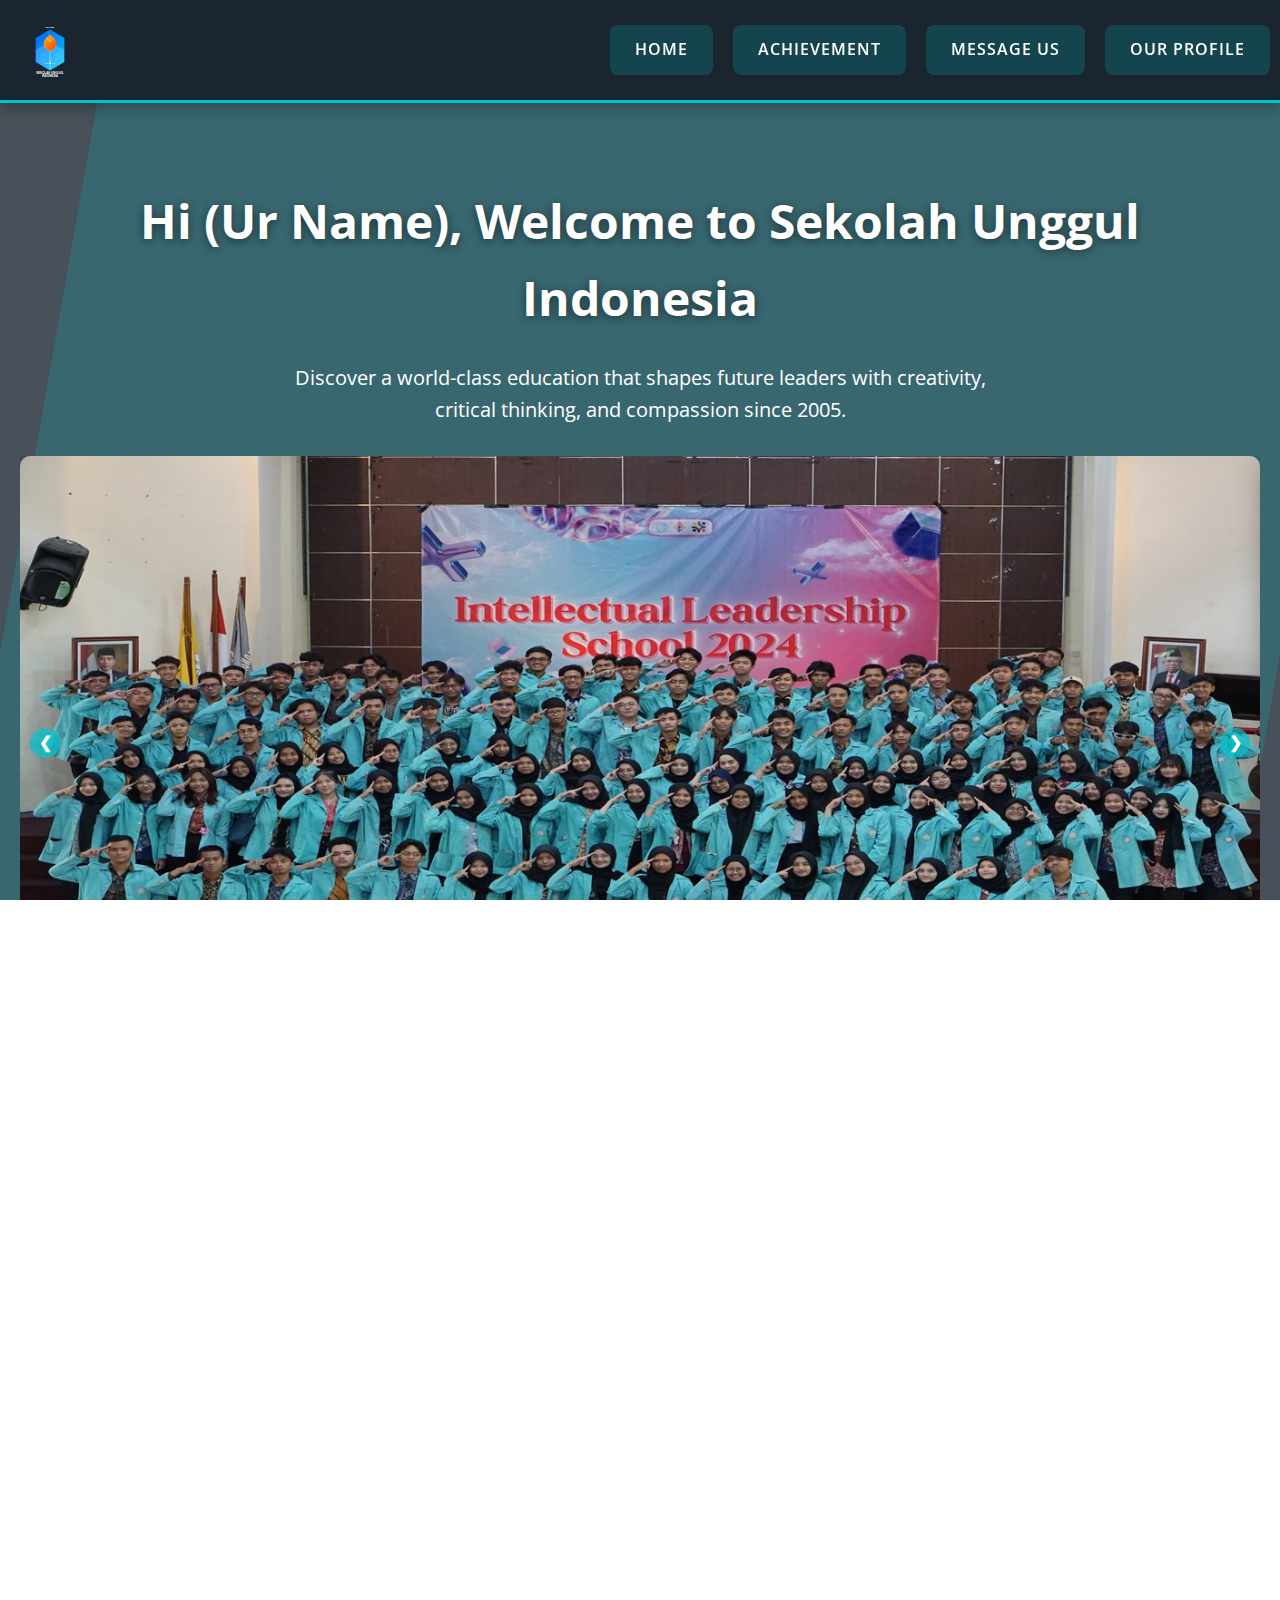
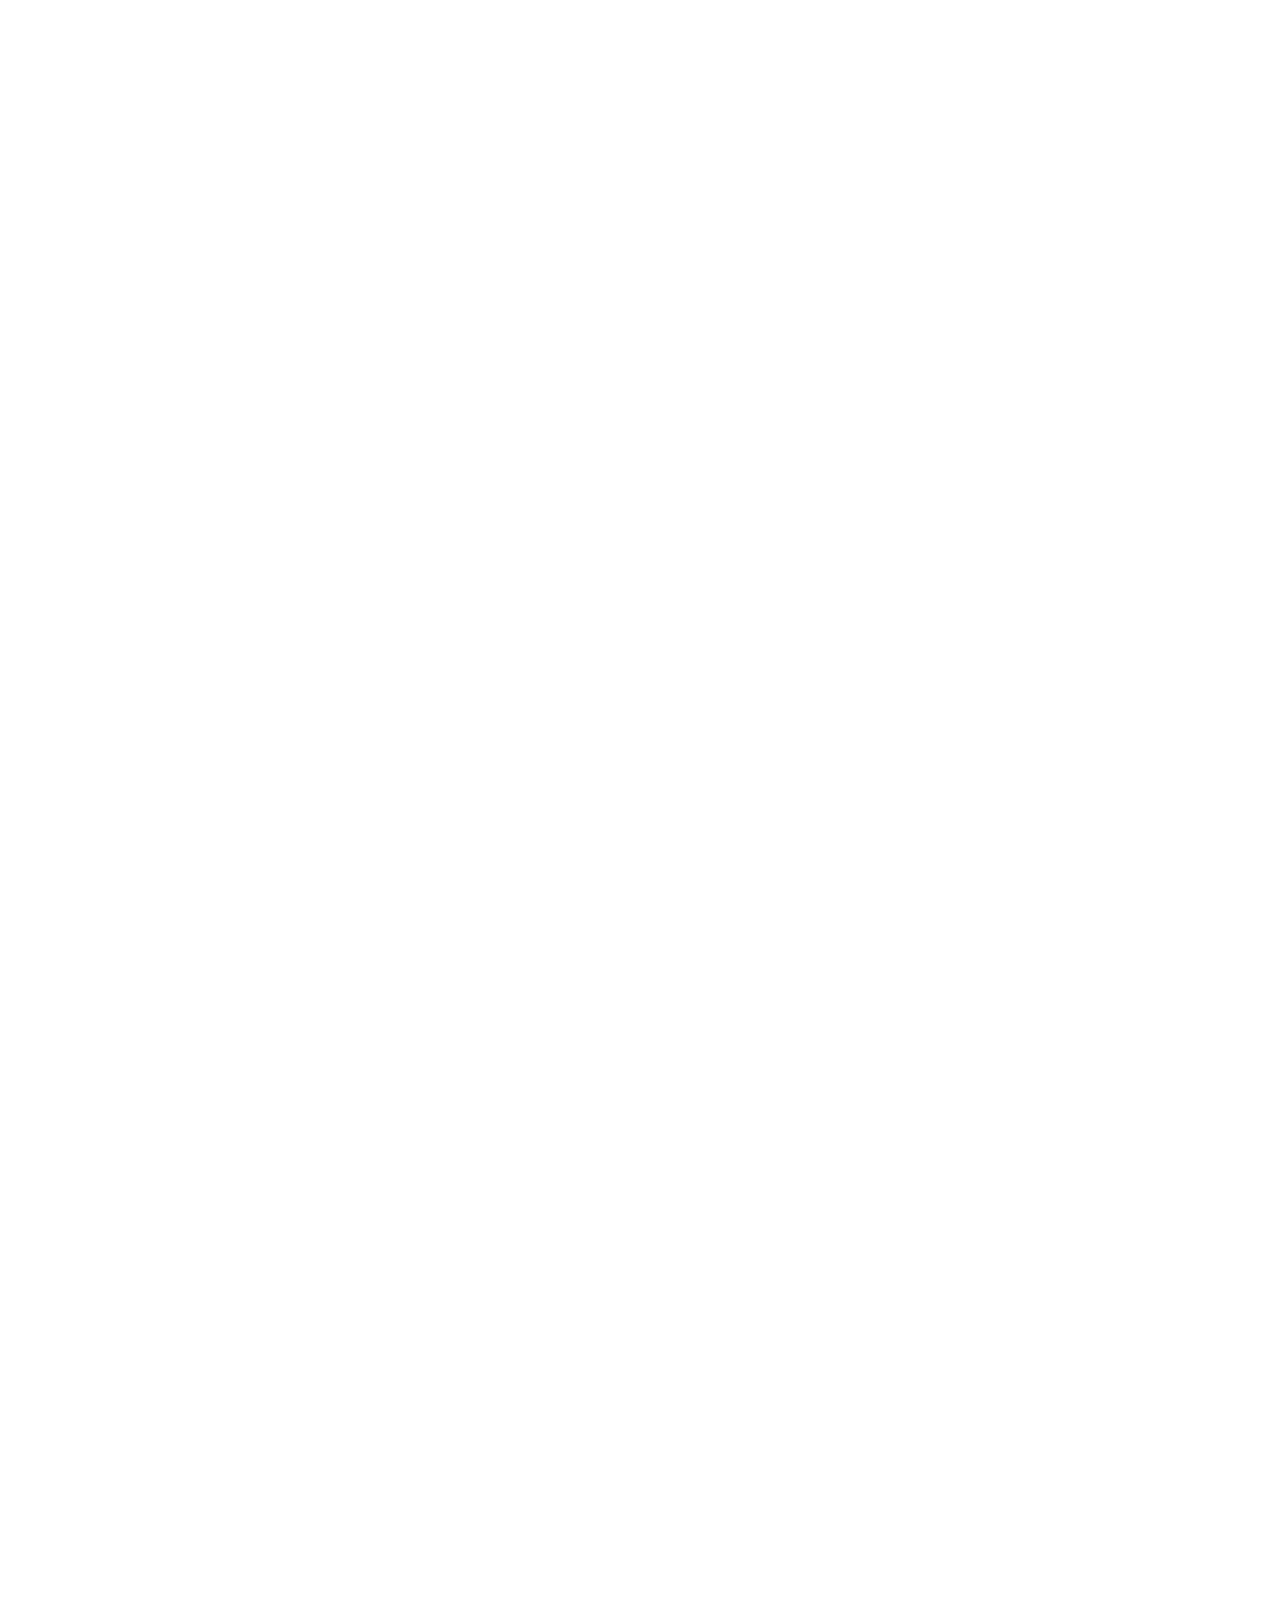
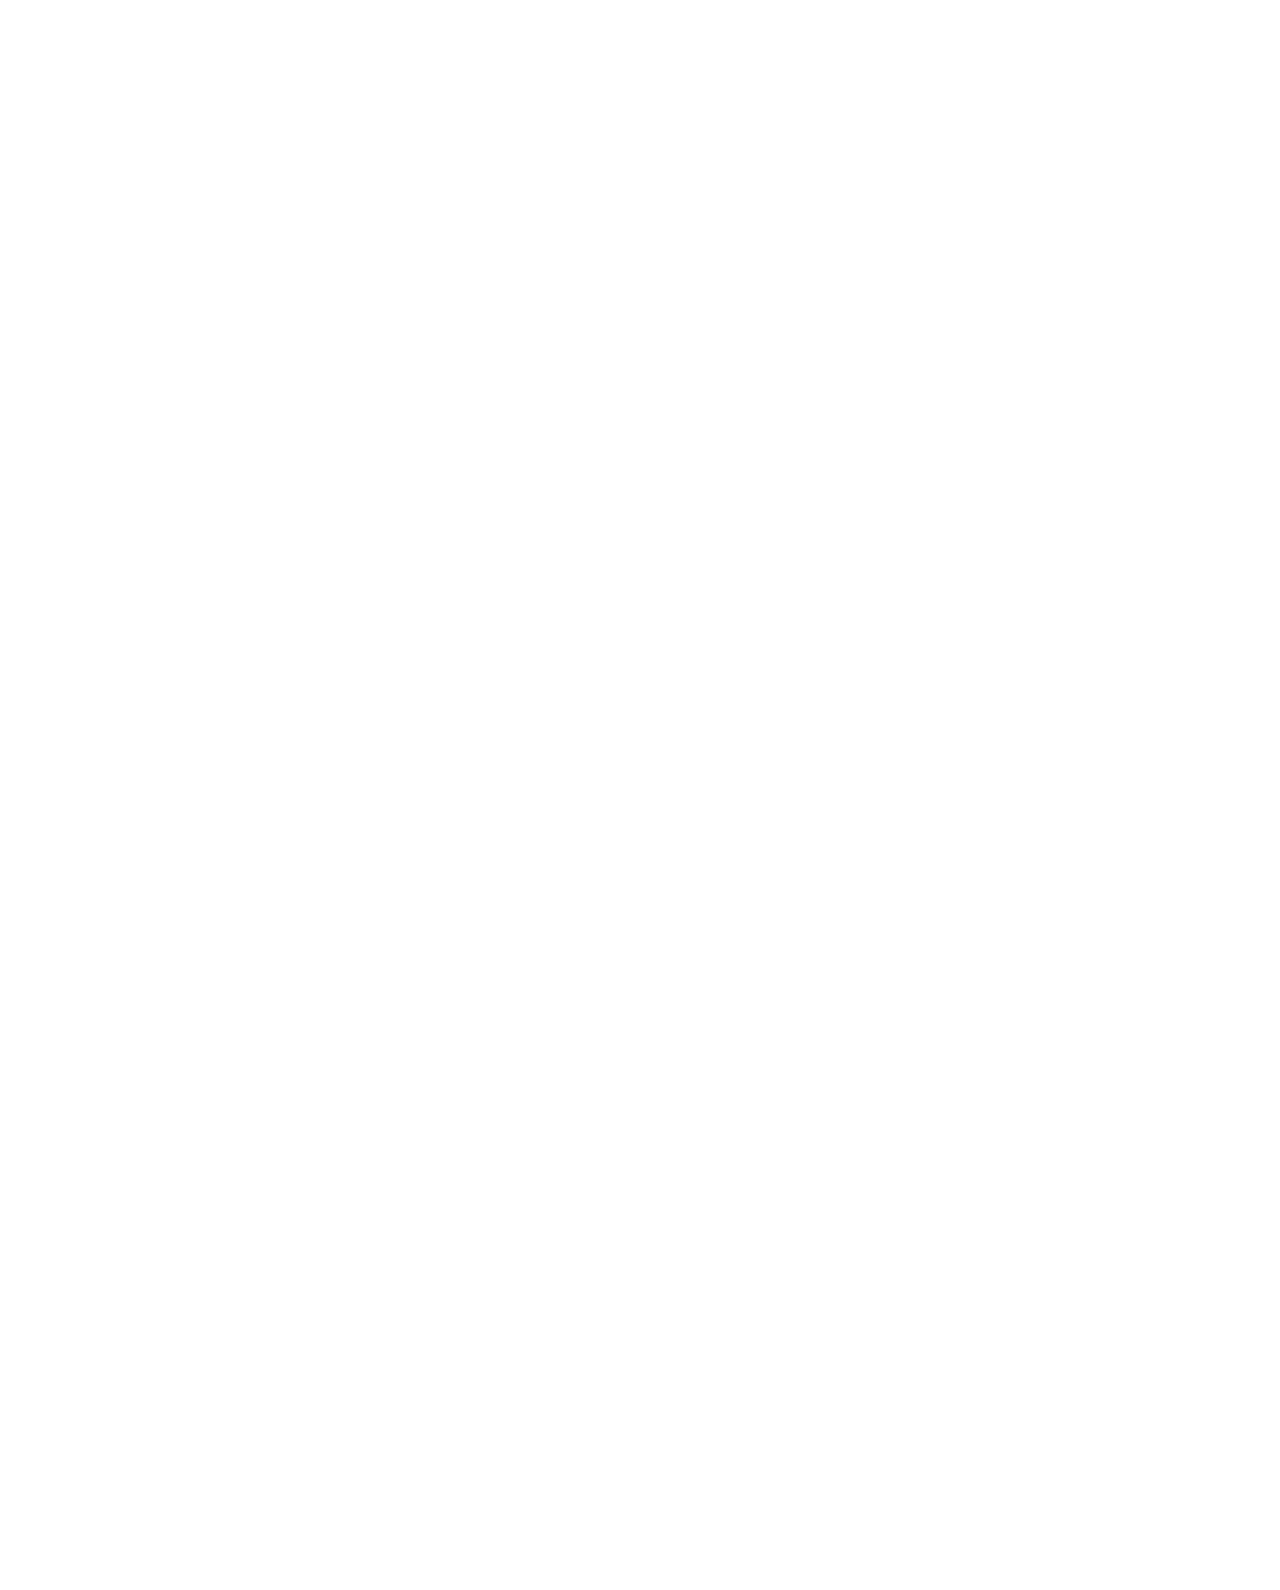
==== commit 74517369: "3rd commit" ====
--- a/index.html
+++ b/index.html
@@ -3,7 +3,7 @@
 <head>
     <meta charset="UTF-8">
     <meta name="viewport" content="width=device-width, initial-scale=1.0">
-    <title>School Profile</title>
+    <title>School Profile - Sekolah Unggul Indonesia</title>
     <link rel="stylesheet" href="css/style.css">
     <link href="https://fonts.googleapis.com/css2?family=Open+Sans:wght@400;500;600;700;800&display=swap" rel="stylesheet">
 </head>
@@ -11,13 +11,13 @@
     <header>
         <div class="container header-container">
             <div class="logo">
-                <img src="assets/logo1.jpg" alt="School Logo">
+                <img src="assets/logo1.svg" alt="School Logo">
             </div>
             <nav class="nav">
                 <a href="index.html">Home</a>
+                <a href="profile.html#achievement">Achievement</a> <!-- Diperbarui ke profile.html -->
+                <a href="#message-us">Message Us</a>
                 <a href="profile.html">Our Profile</a>
-                <a href="#">Achievement</a>
-                <a href="#message-us">Message Us</a>
             </nav>
             <div class="menu-toggle">
                 <span></span>
@@ -30,52 +30,162 @@
     <div class="container">
         <section class="welcome">
             <div class="inner-container">
-                <h1>Hi <span id="username">(Ur Name)</span>, Welcome to My 1st Project At revou</h1>
-                <p>This is my profile school project for my 1st revou assignment</p>
-                <!-- Slider Gambar -->
+                <h1>Hi <span id="username">(Ur Name)</span>, Welcome to Sekolah Unggul Indonesia</h1>
+                <p>Discover a world-class education that shapes future leaders with creativity, critical thinking, and compassion since 2005.</p>
                 <div class="slider-container">
                     <div class="slider" id="slider">
                         <div class="slide">
-                            <img src="assets/1.jpeg" alt="Slide 1">
-                        </div>
-                        <div class="slide">
-                            <img src="assets/2.jpeg" alt="Slide 2">
-                        </div>
-                        <div class="slide">
-                            <img src="assets/3.jpeg" alt="Slide 3">
-                        </div>
-                        <div class="slide">
-                            <img src="assets/4.jpeg" alt="Slide 4">
+                            <img src="assets/1.jpeg" alt="School Campus">
+                        </div>
+                        <div class="slide">
+                            <img src="assets/2.jpeg" alt="Science Lab">
+                        </div>
+                        <div class="slide">
+                            <img src="assets/3.jpeg" alt="Sports Day">
+                        </div>
+                        <div class="slide">
+                            <img src="assets/4.jpeg" alt="Graduation Ceremony">
                         </div>
                     </div>
                     <button class="prev-btn">❮</button>
                     <button class="next-btn">❯</button>
                     <div class="slider-dots"></div>
                 </div>
-                <div class="counter">Intellectual Leadership School</div>
-            </div>
-        </section>
-        
-        <section class="facilities">
-            <div class="inner-container">
-                <h2>Our Facilitation</h2>
-                <div class="facility-icons">
-                    <div class="facility">
-                        <div class="icon"></div>
-                        <p>Professional <br>Teacher</p>
-                    </div>
-                    <div class="facility">
-                        <div class="icon"></div>
-                        <p>Sport Field</p>
-                    </div>
-                    <div class="facility">
-                        <div class="icon"></div>
-                        <p>Classroom</p>
-                    </div>
-                </div>
-            </div>
-        </section>
-        
+                <div class="counter">Explore Our Vibrant Community</div>
+                <div class="quick-links">
+                    <a href="#why-choose-us" class="quick-link-btn">Why Us?</a>
+                    <a href="#events" class="quick-link-btn">Events</a>
+                    <a href="#resources" class="quick-link-btn">Resources</a>
+                </div>
+            </div>
+        </section>
+
+        <section class="why-choose-us" id="why-choose-us">
+            <div class="inner-container">
+                <h2>Why Choose Sekolah Unggul Indonesia?</h2>
+                <div class="why-container">
+                    <div class="why-item">
+                        <div class="icon">
+                            <img src="assets/icon1.png" alt="Innovative Learning">
+                        </div>
+                        <h3>Innovative Learning</h3>
+                        <p>We blend modern teaching methods with technology to foster curiosity and innovation in every student.</p>
+                    </div>
+                    <div class="why-item">
+                        <div class="icon">
+                            <img src="assets/icon2.jpeg" alt="Holistic Development">
+                        </div>
+                        <h3>Holistic Development</h3>
+                        <p>Our programs focus on academics, arts, sports, and character-building to create well-rounded individuals.</p>
+                    </div>
+                    <div class="why-item">
+                        <div class="icon">
+                            <img src="assets/icon3.png" alt="Global Perspective">
+                        </div>
+                        <h3>Global Perspective</h3>
+                        <p>We prepare students for the world with a curriculum that integrates international standards and cultural awareness.</p>
+                    </div>
+                </div>
+            </div>
+        </section>
+
+        <section class="events" id="events">
+            <div class="inner-container">
+                <h2>Upcoming Events</h2>
+                <div class="event-container">
+                    <div class="event-item">
+                        <h3>Science Fair 2025</h3>
+                        <p><strong>Date:</strong> April 15, 2025</p>
+                        <p><strong>Details:</strong> Students showcase innovative projects. Free entry for families!</p>
+                        <a href="#" class="event-link">Register Now</a>
+                    </div>
+                    <div class="event-item">
+                        <h3>Sports Day</h3>
+                        <p><strong>Date:</strong> May 10, 2025</p>
+                        <p><strong>Details:</strong> Track, field, and team sports. Join us to cheer!</p>
+                        <a href="#" class="event-link">Learn More</a>
+                    </div>
+                    <div class="event-item">
+                        <h3>Annual Talent Show</h3>
+                        <p><strong>Date:</strong> June 20, 2025</p>
+                        <p><strong>Details:</strong> Music, dance, and drama performances.</p>
+                        <a href="#" class="event-link">Get Tickets</a>
+                    </div>
+                </div>
+            </div>
+        </section>
+
+        <section class="student-life">
+            <div class="inner-container">
+                <h2>Student Life at Sekolah Unggul</h2>
+                <p>Our students thrive in a dynamic environment filled with opportunities for growth and connection.</p>
+                <div class="life-container">
+                    <div class="life-item">
+                        <img src="assets/life1.jpg" alt="Clubs and Activities">
+                        <h3>Clubs & Activities</h3>
+                        <p>Over 20 clubs including robotics, debate, and photography.</p>
+                        <a href="#" class="life-link">Explore Clubs</a>
+                    </div>
+                    <div class="life-item">
+                        <img src="assets/life2.jpeg" alt="Community Service">
+                        <h3>Community Service</h3>
+                        <p>Projects like tree planting and charity drives.</p>
+                        <a href="#" class="life-link">Join a Project</a>
+                    </div>
+                    <div class="life-item">
+                        <img src="assets/life3.jpg" alt="Cultural Celebrations">
+                        <h3>Cultural Celebrations</h3>
+                        <p>Events like Cultural Day with food and music.</p>
+                        <a href="#" class="life-link">See Schedule</a>
+                    </div>
+                </div>
+            </div>
+        </section>
+
+        <section class="quotes">
+            <div class="inner-container">
+                <h2>Words That Inspire Us</h2>
+                <div class="quote-container">
+                    <div class="quote-item">
+                        <p>"Education is the most powerful weapon which you can use to change the world."</p>
+                        <span>- Nelson Mandela</span>
+                    </div>
+                    <div class="quote-item">
+                        <p>"The future belongs to those who believe in the beauty of their dreams."</p>
+                        <span>- Eleanor Roosevelt</span>
+                    </div>
+                    <div class="quote-item">
+                        <p>"Creativity is intelligence having fun."</p>
+                        <span>- Albert Einstein</span>
+                    </div>
+                </div>
+            </div>
+        </section>
+
+        <section class="resources" id="resources">
+            <div class="inner-container">
+                <h2>Learning Resources</h2>
+                <p>Access tools and materials to support your journey with us.</p>
+                <div class="resource-container">
+                    <div class="resource-item">
+                        <h3>Student Portal</h3>
+                        <p>Check grades, assignments, and schedules.</p>
+                        <a href="#" class="resource-link">Login</a>
+                    </div>
+                    <div class="resource-item">
+                        <h3>Library Catalog</h3>
+                        <p>Browse our collection of books and e-resources.</p>
+                        <a href="#" class="resource-link">Explore</a>
+                    </div>
+                    <div class="resource-item">
+                        <h3>Parent Guide</h3>
+                        <p>Information for parents on policies and events.</p>
+                        <a href="#" class="resource-link">Download PDF</a>
+                    </div>
+                </div>
+            </div>
+        </section>
+
         <section class="contact" id="message-us">
             <div class="inner-container">
                 <h2>Message Us</h2>
@@ -87,13 +197,11 @@
                                 <input type="text" id="name" name="name">
                                 <div id="nameError" class="error">Name is required</div>
                             </div>
-                            
                             <div class="form-group">
                                 <label for="date">Tanggal Lahir:</label>
                                 <input type="date" id="date" name="date">
                                 <div id="dateError" class="error">Date is required</div>
                             </div>
-                            
                             <div class="form-group">
                                 <label>Jenis Kelamin:</label>
                                 <div class="radio-group">
@@ -108,17 +216,14 @@
                                 </div>
                                 <div id="genderError" class="error">Gender is required</div>
                             </div>
-                            
                             <div class="form-group">
                                 <label for="message">Pesan:</label>
                                 <textarea id="message" name="message"></textarea>
                                 <div id="messageError" class="error">Message is required</div>
                             </div>
-                            
                             <button type="submit">Submit</button>
                         </form>
                     </div>
-                    
                     <div class="info" id="submitted-info">
                         <div class="current-info">
                             <p><strong>Current time: </strong><span id="current-time">-</span></p>
@@ -136,7 +241,7 @@
     <footer>
         <div class="container">
             <div class="inner-container">
-                Created By rasheshhhhh
+                Created By rasheshhhhh | © 2025 Sekolah Unggul Indonesia | <a href="#message-us">Contact Us</a>
             </div>
         </div>
     </footer>
--- a/css/style.css
+++ b/css/style.css
@@ -450,6 +450,7 @@
     grid-template-columns: repeat(auto-fit, minmax(200px, 1fr));
     gap: 40px;
     margin-top: 50px;
+    
 }
 
 .stat-box {
@@ -477,8 +478,8 @@
     text-transform: uppercase;
 }
 
-/* Facilities Section (Index and Profile Page) */
-.facilities, .school-facilities {
+/* Achievement Section (Index Page) */
+.achievement {
     padding: 80px 0;
     border-bottom: 3px solid #00C4CC;
     width: 100%;
@@ -486,7 +487,85 @@
     background: #FFFFFF;
 }
 
-.facilities h2, .school-facilities h2 {
+.achievement h2 {
+    margin-bottom: 50px;
+    text-align: left;
+    color: #1A252F;
+    font-size: 36px;
+    font-weight: 700;
+    text-shadow: 0 2px 10px rgba(0, 0, 0, 0.1);
+}
+
+.achievement-container {
+    display: grid;
+    grid-template-columns: repeat(auto-fit, minmax(300px, 1fr));
+    gap: 40px;
+    margin: 40px 0;
+}
+
+.achievement-item {
+    text-align: center;
+    background: rgba(0, 196, 204, 0.05);
+    padding: 20px;
+    border-radius: 10px;
+    transition: transform 0.3s ease;
+    box-shadow: 0 6px 20px rgba(0, 0, 0, 0.1);
+}
+
+.achievement-item:hover {
+    transform: translateY(-10px);
+    background: rgba(0, 196, 204, 0.1);
+}
+
+.achievement-item .icon {
+    width: 140px;
+    height: 140px;
+    border-radius: 50%;
+    border: 3px solid #00C4CC;
+    margin: 0 auto 20px;
+    display: flex;
+    align-items: center;
+    justify-content: center;
+    background: rgba(0, 196, 204, 0.1);
+    box-shadow: 0 6px 20px rgba(0, 0, 0, 0.2);
+    transition: all 0.3s ease;
+    overflow: hidden;
+}
+
+.achievement-item .icon img {
+    width: 100%;
+    height: 100%;
+    object-fit: cover;
+    border-radius: 50%;
+}
+
+.achievement-item:hover .icon {
+    background: #00C4CC;
+}
+
+.achievement-item h3 {
+    color: #1A252F;
+    font-size: 22px;
+    font-weight: 600;
+    margin-bottom: 15px;
+}
+
+.achievement-item p {
+    color: #666666;
+    font-size: 16px;
+    line-height: 1.5;
+}
+
+/* School Facilities Section (Profile Page) */
+.school-facilities {
+    padding: 80px 0;
+    border-bottom: 3px solid #00C4CC;
+    width: 100%;
+    position: relative;
+    background: #FFFFFF;
+}
+
+.school-facilities h2 {
     margin-bottom: 50px;
     text-align: left;
     color: #1A252F;
@@ -511,7 +590,7 @@
     transform: translateY(-15px);
 }
 
-.icon {
+.facility .icon {
     width: 140px;
     height: 140px;
     border-radius: 50%;
@@ -523,6 +602,14 @@
     background: rgba(0, 196, 204, 0.1);
     box-shadow: 0 6px 20px rgba(0, 0, 0, 0.2);
     transition: all 0.3s ease;
+    overflow: hidden;
+}
+
+.facility .icon img {
+    width: 100%;
+    height: 100%;
+    object-fit: cover;
+    border-radius: 50%;
 }
 
 .facility:hover .icon {
@@ -735,6 +822,388 @@
     }
 }
 
+/* Why Choose Us Section */
+.why-choose-us {
+    padding: 80px 0;
+    border-bottom: 3px solid #00C4CC;
+    width: 100%;
+    position: relative;
+    background: #FFFFFF;
+}
+
+.why-choose-us h2 {
+    margin-bottom: 50px;
+    text-align: left;
+    color: #1A252F;
+    font-size: 36px;
+    font-weight: 700;
+    text-shadow: 0 2px 10px rgba(0, 0, 0, 0.1);
+}
+
+.why-container {
+    display: grid;
+    grid-template-columns: repeat(auto-fit, minmax(300px, 1fr));
+    gap: 40px;
+}
+
+.why-item {
+    text-align: center;
+    background: rgba(0, 196, 204, 0.05);
+    padding: 20px;
+    border-radius: 10px;
+    transition: transform 0.3s ease;
+    box-shadow: 0 6px 20px rgba(0, 0, 0, 0.1);
+}
+
+.why-item:hover {
+    transform: translateY(-10px);
+    background: rgba(0, 196, 204, 0.1);
+}
+
+.why-item .icon {
+    width: 100px;
+    height: 100px;
+    margin: 0 auto 20px;
+}
+
+.why-item .icon img {
+    width: 100%;
+    height: 100%;
+    object-fit: contain;
+}
+
+.why-item h3 {
+    color: #1A252F;
+    font-size: 22px;
+    font-weight: 600;
+    margin-bottom: 15px;
+}
+
+.why-item p {
+    color: #666666;
+    font-size: 16px;
+}
+
+/* Events Section */
+.events {
+    padding: 80px 0;
+    border-bottom: 3px solid #00C4CC;
+    width: 100%;
+    position: relative;
+    background: #FFFFFF;
+}
+
+.events h2 {
+    margin-bottom: 50px;
+    text-align: left;
+    color: #1A252F;
+    font-size: 36px;
+    font-weight: 700;
+    text-shadow: 0 2px 10px rgba(0, 0, 0, 0.1);
+}
+
+.event-container {
+    display: grid;
+    grid-template-columns: repeat(auto-fit, minmax(300px, 1fr));
+    gap: 40px;
+}
+
+.event-item {
+    background: rgba(0, 196, 204, 0.1);
+    padding: 20px;
+    border-radius: 10px;
+    box-shadow: 0 6px 20px rgba(0, 0, 0, 0.1);
+    transition: transform 0.3s ease;
+}
+
+.event-item:hover {
+    transform: translateY(-10px);
+}
+
+.event-item h3 {
+    color: #1A252F;
+    font-size: 22px;
+    margin-bottom: 10px;
+}
+
+.event-item p {
+    color: #666666;
+    font-size: 16px;
+    margin: 5px 0;
+}
+
+/* Student Life Section */
+.student-life {
+    padding: 80px 0;
+    border-bottom: 3px solid #00C4CC;
+    width: 100%;
+    position: relative;
+    background: #FFFFFF;
+}
+
+.student-life h2 {
+    margin-bottom: 20px;
+    text-align: left;
+    color: #1A252F;
+    font-size: 36px;
+    font-weight: 700;
+    text-shadow: 0 2px 10px rgba(0, 0, 0, 0.1);
+}
+
+.student-life > p {
+    color: #666666;
+    font-size: 18px;
+    margin-bottom: 40px;
+}
+
+.life-container {
+    display: grid;
+    grid-template-columns: repeat(auto-fit, minmax(300px, 1fr));
+    gap: 40px;
+}
+
+.life-item {
+    text-align: center;
+}
+
+.life-item img {
+    width: 100%;
+    height: 200px;
+    object-fit: cover;
+    border-radius: 10px;
+    margin-bottom: 20px;
+    box-shadow: 0 6px 20px rgba(0, 0, 0, 0.1);
+}
+
+.life-item h3 {
+    color: #1A252F;
+    font-size: 22px;
+    margin-bottom: 15px;
+}
+
+.life-item p {
+    color: #666666;
+    font-size: 16px;
+}
+
+.quick-links {
+    margin-top: 30px;
+    display: flex;
+    justify-content: center;
+    gap: 20px;
+}
+
+.quick-link-btn {
+    background: #00C4CC;
+    color: #FFFFFF;
+    padding: 10px 20px;
+    border-radius: 8px;
+    text-decoration: none;
+    font-weight: 600;
+    transition: all 0.3s ease;
+    pointer-events: auto; /* Pastikan tombol bisa diklik */
+    position: relative; /* Pastikan tidak tertutup elemen lain */
+    z-index: 10;
+}
+
+.quick-link-btn:hover {
+    background: #1A252F;
+    transform: translateY(-3px);
+}
+
+/* Quick Stats Section */
+.quick-stats {
+    padding: 80px 0;
+    border-bottom: 3px solid #00C4CC;
+    width: 100%;
+    position: relative;
+    background: #FFFFFF;
+}
+
+.quick-stats h2 {
+    margin-bottom: 50px;
+    text-align: left;
+    color: #1A252F;
+    font-size: 36px;
+    font-weight: 700;
+    text-shadow: 0 2px 10px rgba(0, 0, 0, 0.1);
+}
+
+.stats-container {
+    display: grid;
+    grid-template-columns: repeat(auto-fit, minmax(200px, 1fr));
+    gap: 30px;
+}
+
+.stat-item {
+    text-align: center;
+    padding: 20px;
+    background: rgba(0, 196, 204, 0.1);
+    border-radius: 10px;
+    box-shadow: 0 6px 20px rgba(0, 0, 0, 0.1);
+    transition: transform 0.3s ease;
+}
+
+.stat-item:hover {
+    transform: translateY(-10px);
+}
+
+.stat-number {
+    font-size: 40px;
+    font-weight: 800;
+    color: #1A252F;
+    margin-bottom: 10px;
+}
+
+.stat-item p {
+    font-size: 16px;
+    color: #666666;
+}
+
+/* Event Links */
+.event-link {
+    display: inline-block;
+    margin-top: 10px;
+    color: #00C4CC;
+    text-decoration: none;
+    font-weight: 600;
+    transition: color 0.3s ease;
+}
+
+.event-link:hover {
+    color: #1A252F;
+}
+
+/* Life Links */
+.life-link {
+    display: inline-block;
+    margin-top: 10px;
+    color: #00C4CC;
+    text-decoration: none;
+    font-weight: 600;
+    transition: color 0.3s ease;
+}
+
+.life-link:hover {
+    color: #1A252F;
+}
+
+/* Quotes Section */
+.quotes {
+    padding: 80px 0;
+    border-bottom: 3px solid #00C4CC;
+    width: 100%;
+    position: relative;
+    background: linear-gradient(rgba(26, 37, 47, 0.05), rgba(26, 37, 47, 0.05));
+}
+
+.quotes h2 {
+    margin-bottom: 50px;
+    text-align: left;
+    color: #1A252F;
+    font-size: 36px;
+    font-weight: 700;
+    text-shadow: 0 2px 10px rgba(0, 0, 0, 0.1);
+}
+
+.quote-container {
+    display: grid;
+    grid-template-columns: repeat(auto-fit, minmax(300px, 1fr));
+    gap: 40px;
+}
+
+.quote-item {
+    background: rgba(0, 196, 204, 0.1);
+    padding: 20px;
+    border-radius: 10px;
+    box-shadow: 0 6px 20px rgba(0, 0, 0, 0.1);
+    transition: transform 0.3s ease;
+}
+
+.quote-item:hover {
+    transform: translateY(-10px);
+}
+
+.quote-item p {
+    font-style: italic;
+    color: #1A252F;
+    margin-bottom: 10px;
+}
+
+.quote-item span {
+    display: block;
+    text-align: right;
+    color: #666666;
+    font-weight: 600;
+}
+
+/* Resources Section */
+.resources {
+    padding: 80px 0;
+    border-bottom: 3px solid #00C4CC;
+    width: 100%;
+    position: relative;
+    background: #FFFFFF;
+}
+
+.resources h2 {
+    margin-bottom: 20px;
+    text-align: left;
+    color: #1A252F;
+    font-size: 36px;
+    font-weight: 700;
+    text-shadow: 0 2px 10px rgba(0, 0, 0, 0.1);
+}
+
+.resources > p {
+    color: #666666;
+    font-size: 18px;
+    margin-bottom: 40px;
+}
+
+.resource-container {
+    display: grid;
+    grid-template-columns: repeat(auto-fit, minmax(300px, 1fr));
+    gap: 40px;
+}
+
+.resource-item {
+    background: rgba(0, 196, 204, 0.05);
+    padding: 20px;
+    border-radius: 10px;
+    box-shadow: 0 6px 20px rgba(0, 0, 0, 0.1);
+    transition: transform 0.3s ease;
+}
+
+.resource-item:hover {
+    transform: translateY(-10px);
+    background: rgba(0, 196, 204, 0.1);
+}
+
+.resource-item h3 {
+    color: #1A252F;
+    font-size: 22px;
+    margin-bottom: 10px;
+}
+
+.resource-item p {
+    color: #666666;
+    font-size: 16px;
+    margin-bottom: 15px;
+}
+
+.resource-link {
+    display: inline-block;
+    color: #00C4CC;
+    text-decoration: none;
+    font-weight: 600;
+    transition: color 0.3s ease;
+}
+
+.resource-link:hover {
+    color: #1A252F;
+}
+
 @media screen and (max-width: 768px) {
     .header-container {
         flex-direction: column;
@@ -775,8 +1244,8 @@
         grid-template-columns: 1fr;
     }
     
-    .facility-icons {
-        grid-template-columns: repeat(auto-fit, minmax(150px, 1fr));
+    .achievement-container {
+        grid-template-columns: 1fr;
     }
     
     .profile-banner, .welcome {
@@ -789,12 +1258,12 @@
 }
 
 @media screen and (max-width: 480px) {
-    .facility-icons {
+    .achievement-container {
         grid-template-columns: 1fr;
     }
     
-    .facility {
-        margin-bottom: 50px;
+    .achievement-item {
+        margin-bottom: 30px;
     }
     
     .welcome h1, .profile-banner h1 {
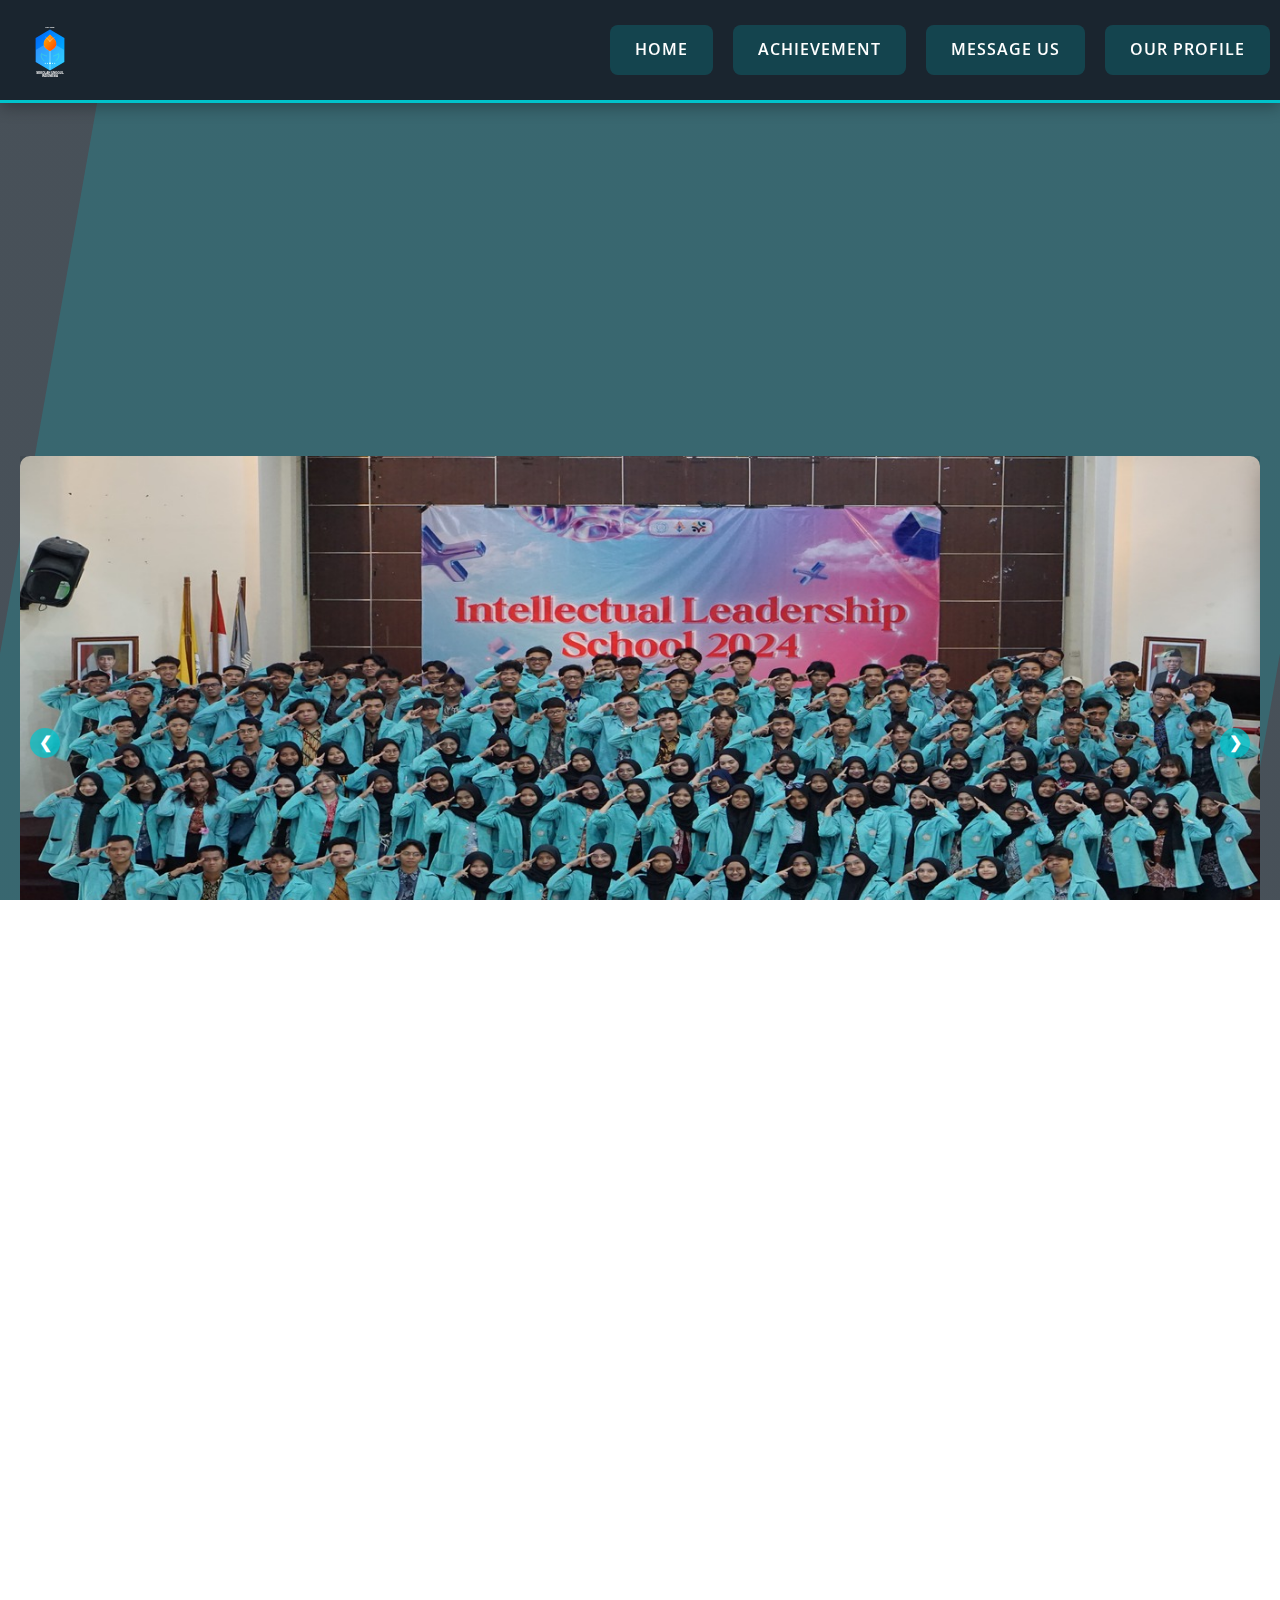
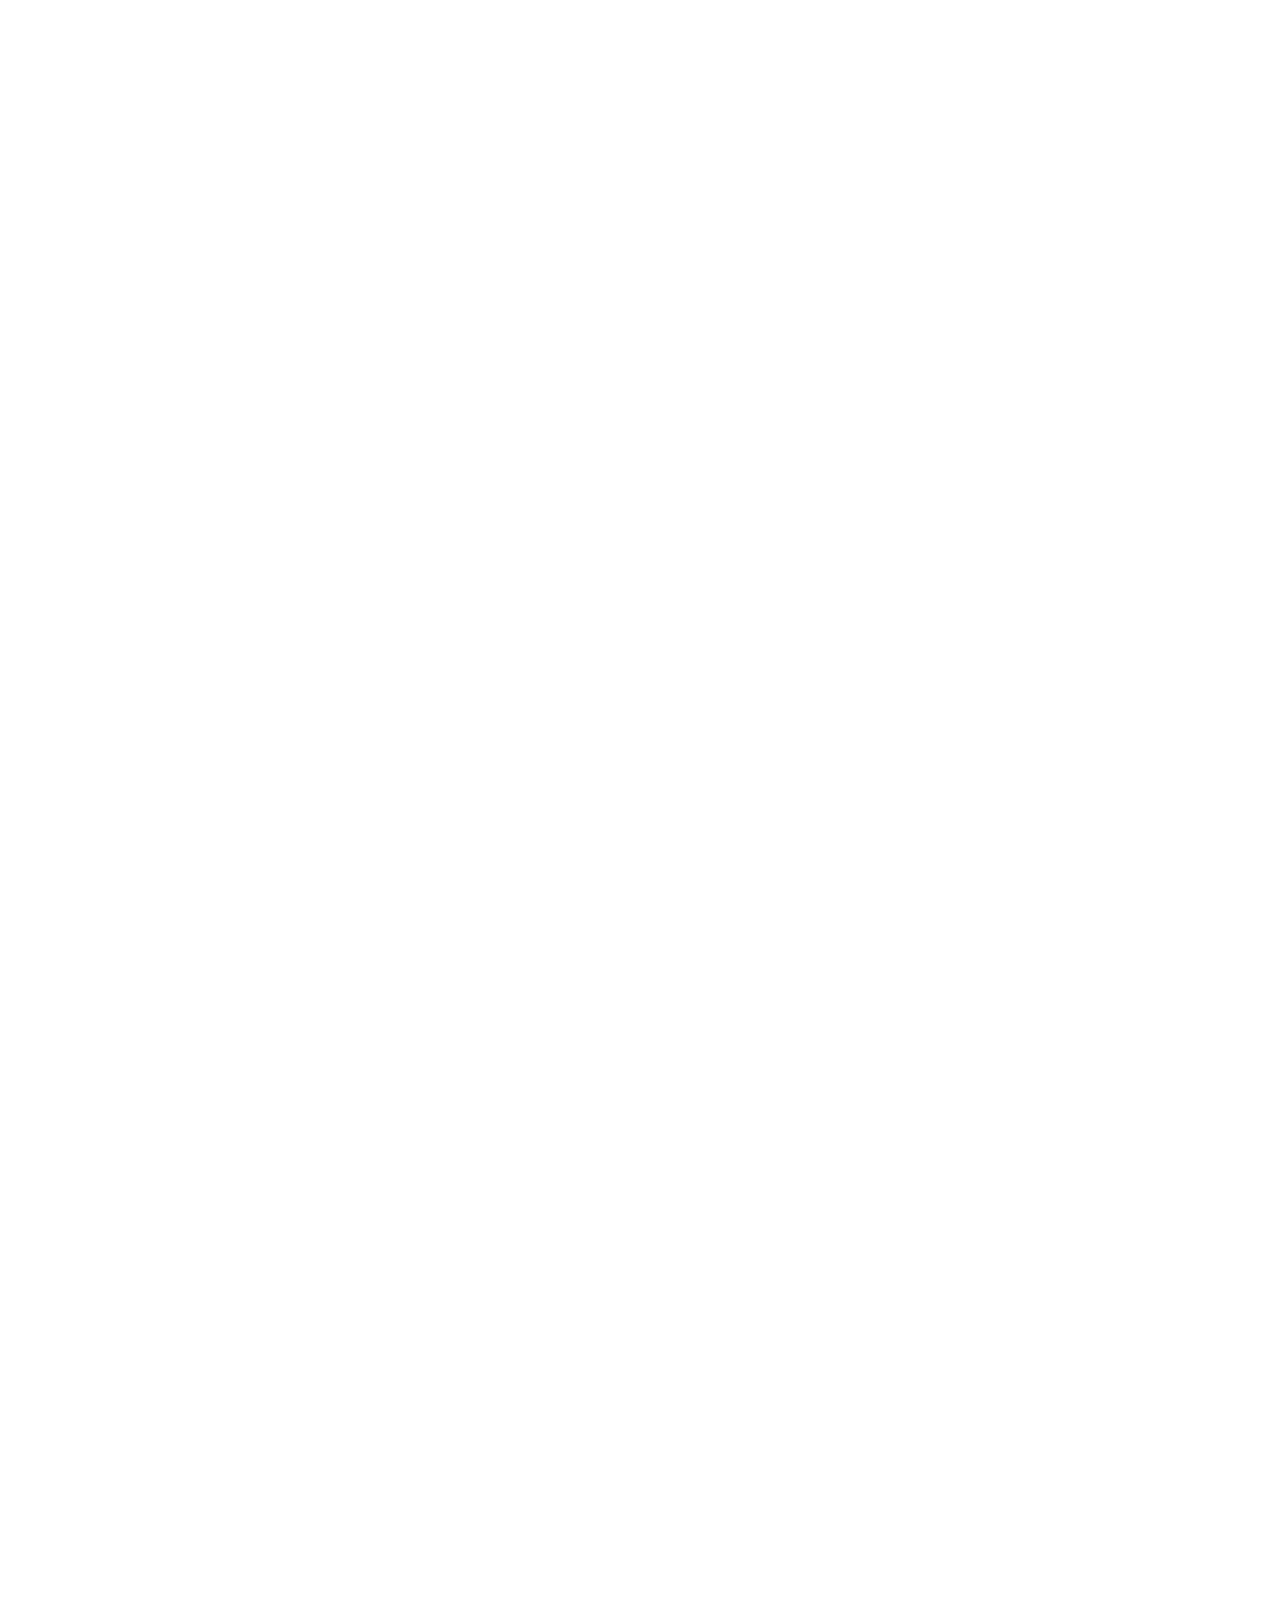
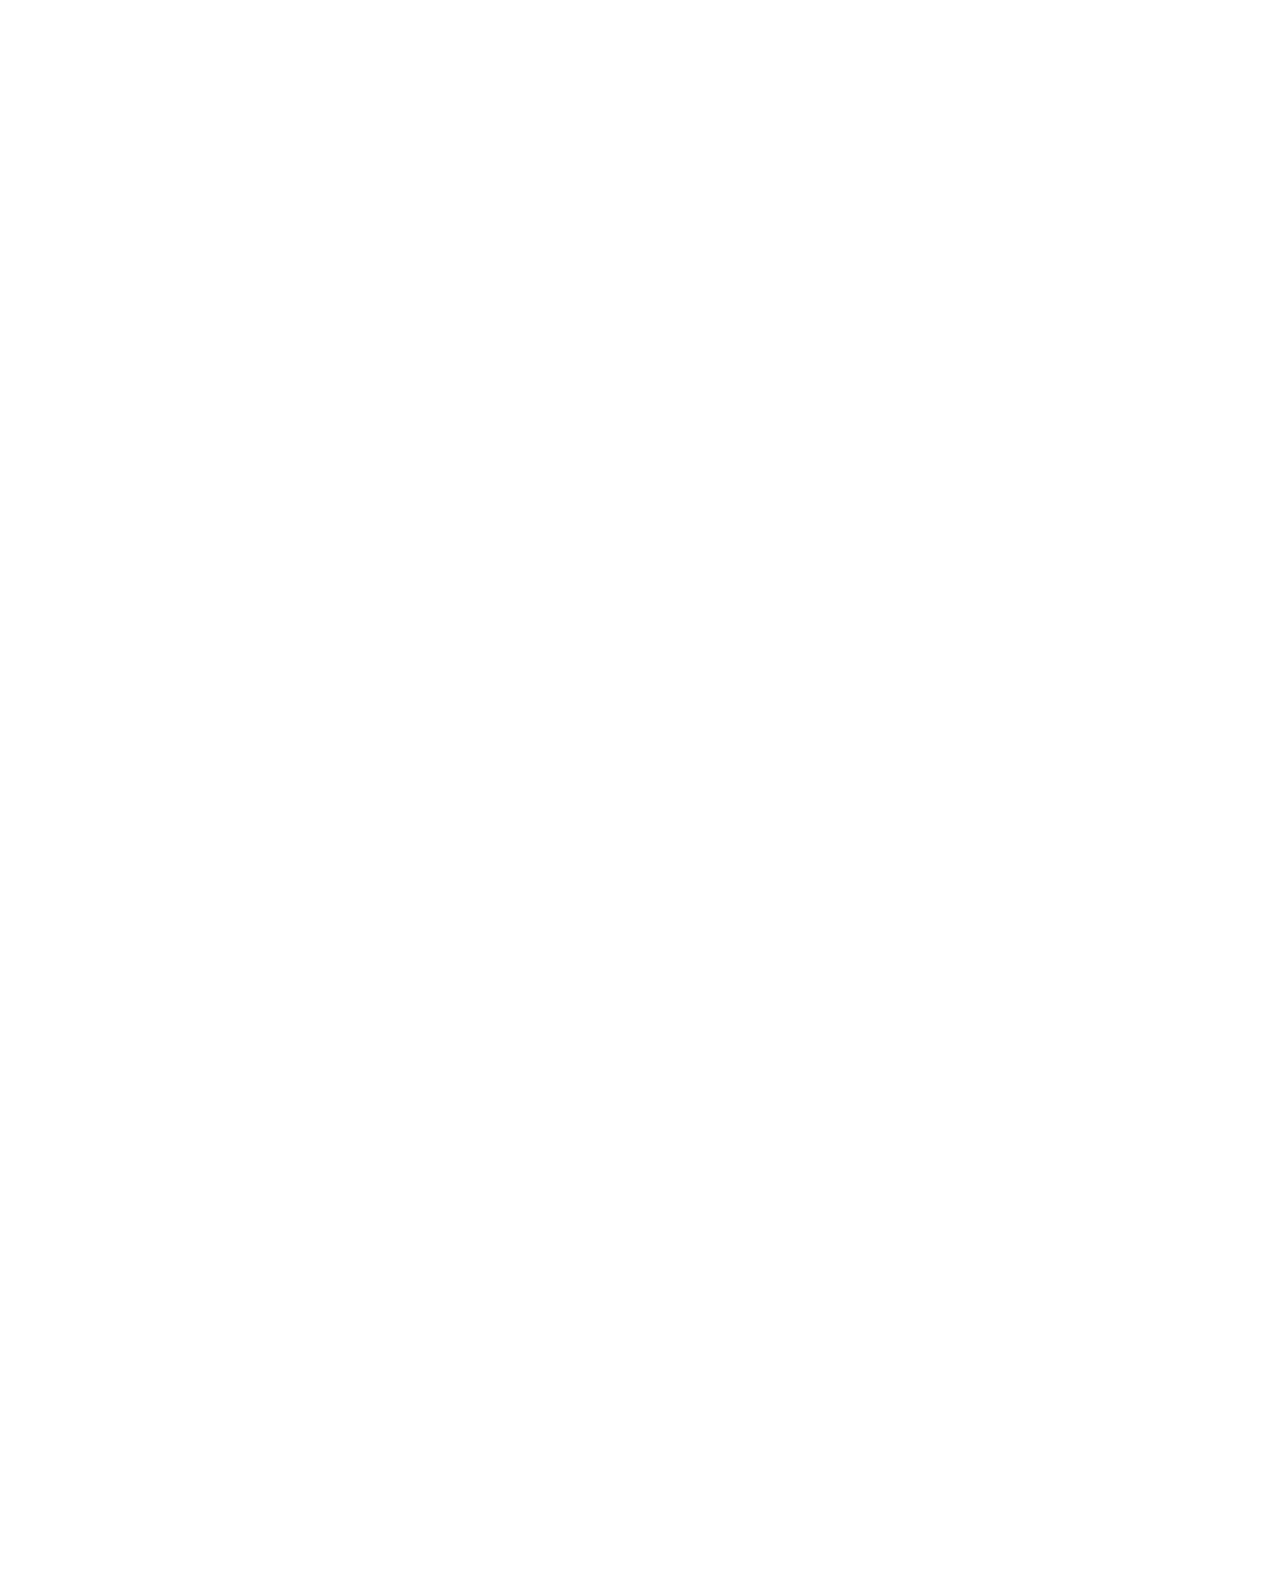
==== commit 68fae7b5: "7th commit" ====
--- a/index.html
+++ b/index.html
@@ -14,7 +14,7 @@
                 <img src="assets/logo1.svg" alt="School Logo">
             </div>
             <nav class="nav">
-                <a href="index.html">Home</a>
+                <a href="#welcome">Home</a>
                 <a href="profile.html#achievement">Achievement</a> <!-- Diperbarui ke profile.html -->
                 <a href="#message-us">Message Us</a>
                 <a href="profile.html">Our Profile</a>
@@ -28,7 +28,7 @@
     </header>
     
     <div class="container">
-        <section class="welcome">
+        <section class="welcome" id="welcome">
             <div class="inner-container">
                 <h1>Hi <span id="username">(Ur Name)</span>, Welcome to Sekolah Unggul Indonesia</h1>
                 <p>Discover a world-class education that shapes future leaders with creativity, critical thinking, and compassion since 2005.</p>
--- a/css/style.css
+++ b/css/style.css
@@ -22,6 +22,58 @@
     background-size: cover;
     background-position: center;
     background-attachment: fixed;
+    opacity: 1; /* Default state */
+    transition: opacity 0.3s ease; /* Transisi untuk fade in/out */
+}
+
+section, .profile-banner {
+    scroll-margin-top: 80px; /* Sesuaikan dengan tinggi header */
+    position: relative; /* Pastikan animasi bekerja dengan baik */
+}
+
+.slide-in-left {
+    animation: slideInLeft 0.8s ease-out forwards;
+}
+
+.slide-in-right {
+    animation: slideInRight 0.8s ease-out forwards;
+}
+
+.section-animate, .profile-banner.section-animate {
+    animation: slideIn 0.8s ease-out forwards;
+}
+
+@keyframes slideIn {
+    from {
+        opacity: 0;
+        transform: translateY(50px);
+    }
+    to {
+        opacity: 1;
+        transform: translateY(0);
+    }
+}
+
+@keyframes slideInLeft {
+    from {
+        opacity: 0;
+        transform: translateX(-100px); /* Mulai dari kiri */
+    }
+    to {
+        opacity: 1;
+        transform: translateX(0);
+    }
+}
+
+@keyframes slideInRight {
+    from {
+        opacity: 0;
+        transform: translateX(100px); /* Mulai dari kanan */
+    }
+    to {
+        opacity: 1;
+        transform: translateX(0);
+    }
 }
 
 body.profile-page {
@@ -155,6 +207,8 @@
     font-size: 48px;
     font-weight: 700;
     text-shadow: 0 2px 10px rgba(0, 0, 0, 0.5);
+    opacity: 0;
+    animation: fadeInUp 1.2s ease-out forwards;
     position: relative;
     z-index: 3;
 }
@@ -164,9 +218,23 @@
     margin: 0 auto 30px;
     font-size: 20px;
     max-width: 700px;
+    opacity: 0;
+    animation: fadeInUp 1.2s ease-out 0.5s forwards;
     position: relative;
     z-index: 3;
-}
+    
+}
+
+.welcome h1 span {
+    display: inline-block;
+    color: #00C4CC;
+    animation: glowPulse 3s infinite 1.5s;
+    transition: all 0.3s ease;
+  }
+  
+  .welcome h1 span:hover {
+    transform: scale(1.05);
+  }
 
 /* Slider Styles (Index Page) */
 .slider-container {
@@ -822,6 +890,28 @@
     }
 }
 
+/* Interactive text effect classes */
+.char-animate {
+    display: inline-block;
+    opacity: 0;
+    transform: translateY(20px);
+    transition: all 0.3s ease;
+  }
+  
+  .char-visible {
+    opacity: 1;
+    transform: translateY(0);
+  }
+  
+  /* Additional hover effects for the welcome section */
+  .welcome .inner-container:hover h1 {
+    transform: translateY(-5px);
+  }
+  
+  .welcome h1, .welcome p {
+    transition: transform 0.5s ease;
+  }
+
 /* Why Choose Us Section */
 .why-choose-us {
     padding: 80px 0;
@@ -942,7 +1032,7 @@
 }
 
 .student-life h2 {
-    margin-bottom: 20px;
+    margin-bottom: 0px;
     text-align: left;
     color: #1A252F;
     font-size: 36px;
@@ -1255,6 +1345,44 @@
     .profile-banner h1, .welcome h1 {
         font-size: 36px;
     }
+    .welcome h1 {
+        animation-duration: 1s;
+    }
+      
+    .welcome p {
+        animation-duration: 1s;
+        animation-delay: 0.3s;
+    }
+
+    section, .profile-banner {
+        scroll-margin-top: 60px;
+    }
+    .slide-in-left {
+        animation: slideInLeft 0.6s ease-out forwards;
+    }
+    .slide-in-right {
+        animation: slideInRight 0.6s ease-out forwards;
+    }
+    @keyframes slideInLeft {
+        from {
+            opacity: 0;
+            transform: translateX(-50px); /* Kurangi jarak untuk layar kecil */
+        }
+        to {
+            opacity: 1;
+            transform: translateX(0);
+        }
+    }
+    @keyframes slideInRight {
+        from {
+            opacity: 0;
+            transform: translateX(50px); /* Kurangi jarak untuk layar kecil */
+        }
+        to {
+            opacity: 1;
+            transform: translateX(0);
+        }
+    }
 }
 
 @media screen and (max-width: 480px) {
@@ -1274,4 +1402,65 @@
         padding: 10px;
         font-size: 18px;
     }
-}+
+    .slide-in-left {
+        animation: slideInLeft 0.5s ease-out forwards;
+    }
+    .slide-in-right {
+        animation: slideInRight 0.5s ease-out forwards;
+    }
+    @keyframes slideInLeft {
+        from {
+            opacity: 0;
+            transform: translateX(-30px); /* Jarak lebih kecil lagi */
+        }
+        to {
+            opacity: 1;
+            transform: translateX(0);
+        }
+    }
+    @keyframes slideInRight {
+        from {
+            opacity: 0;
+            transform: translateX(30px); /* Jarak lebih kecil lagi */
+        }
+        to {
+            opacity: 1;
+            transform: translateX(0);
+        }
+    }
+}
+
+@keyframes fadeInUp {
+    from {
+      opacity: 0;
+      transform: translateY(30px);
+    }
+    to {
+      opacity: 1;
+      transform: translateY(0);
+    }
+}
+  
+  @keyframes glowPulse {
+    0% {
+      text-shadow: 0 0 5px rgba(0, 196, 204, 0.2);
+    }
+    50% {
+      text-shadow: 0 0 15px rgba(0, 196, 204, 0.6), 0 0 30px rgba(0, 196, 204, 0.4);
+    }
+    100% {
+      text-shadow: 0 0 5px rgba(0, 196, 204, 0.2);
+    }
+}
+  
+  @keyframes typeWriter {
+    from {
+      width: 0;
+    }
+    to {
+      width: 100%;
+    }
+}
+
+  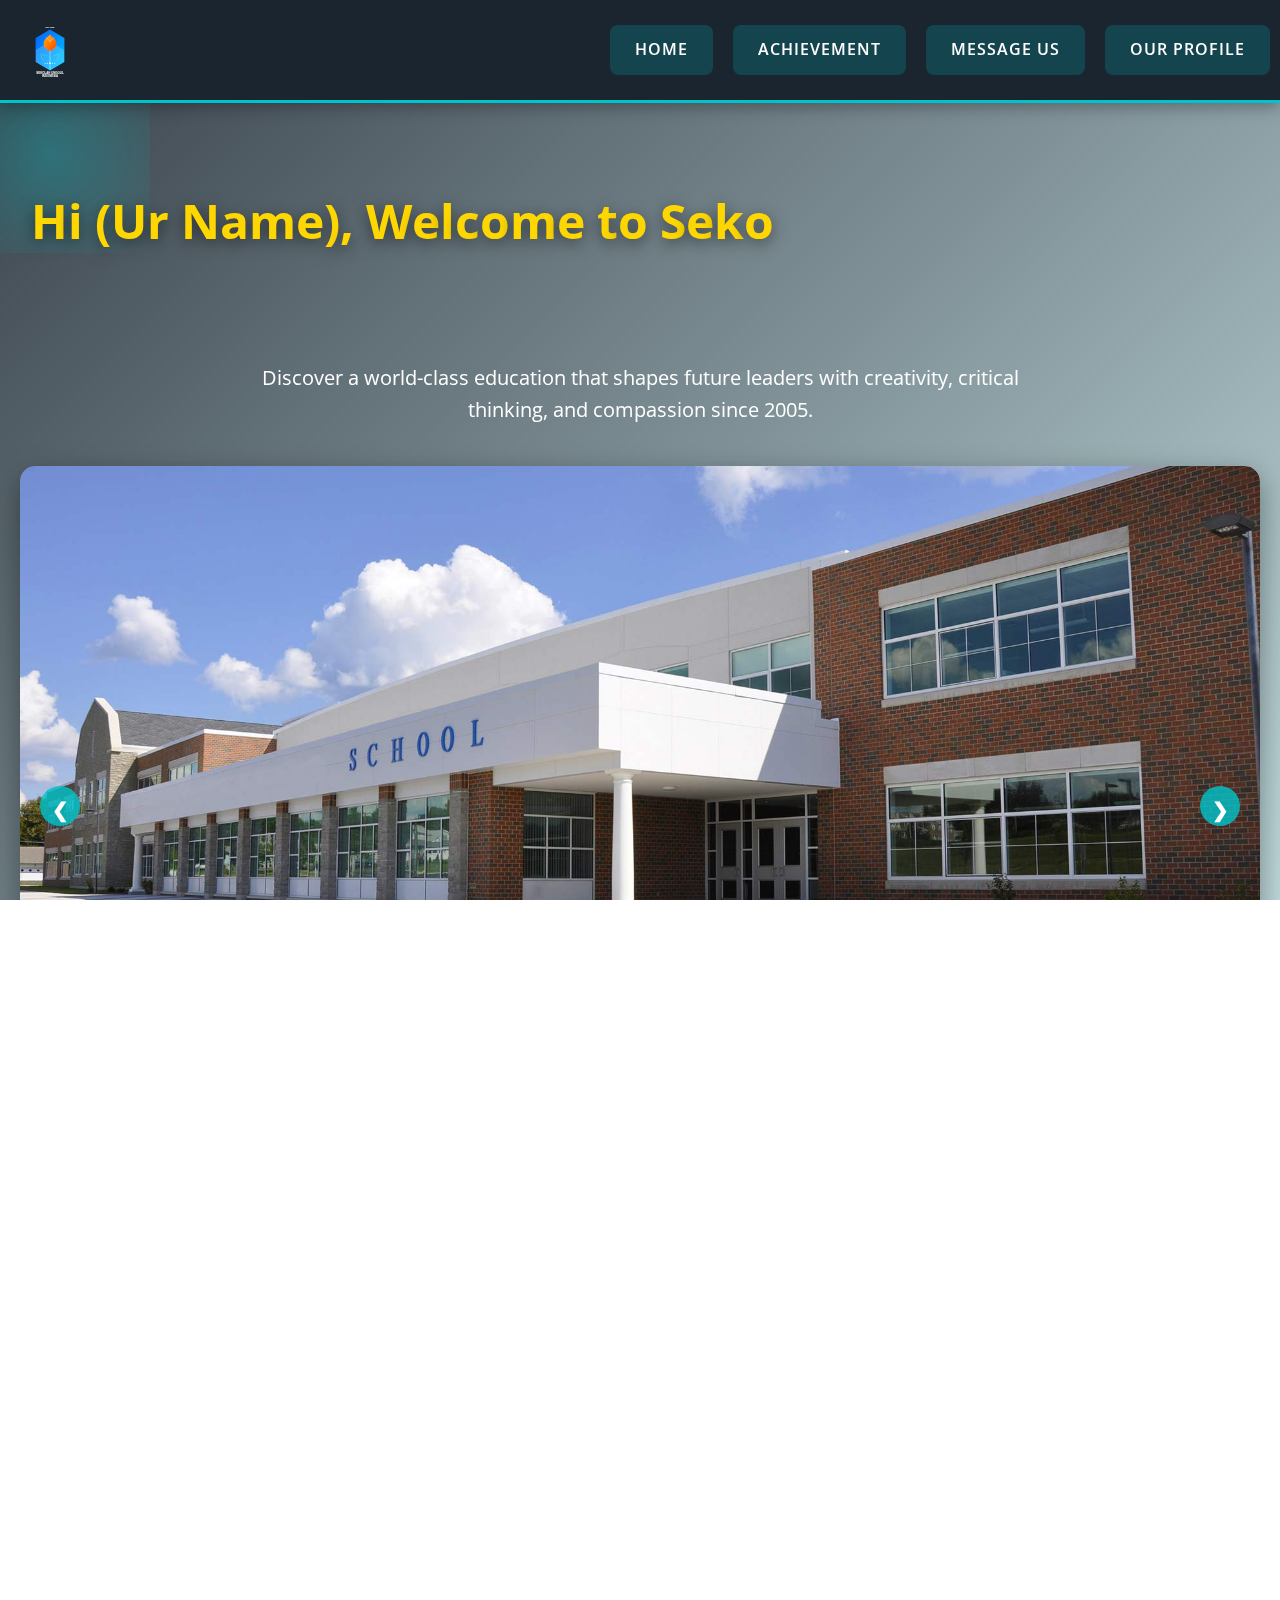
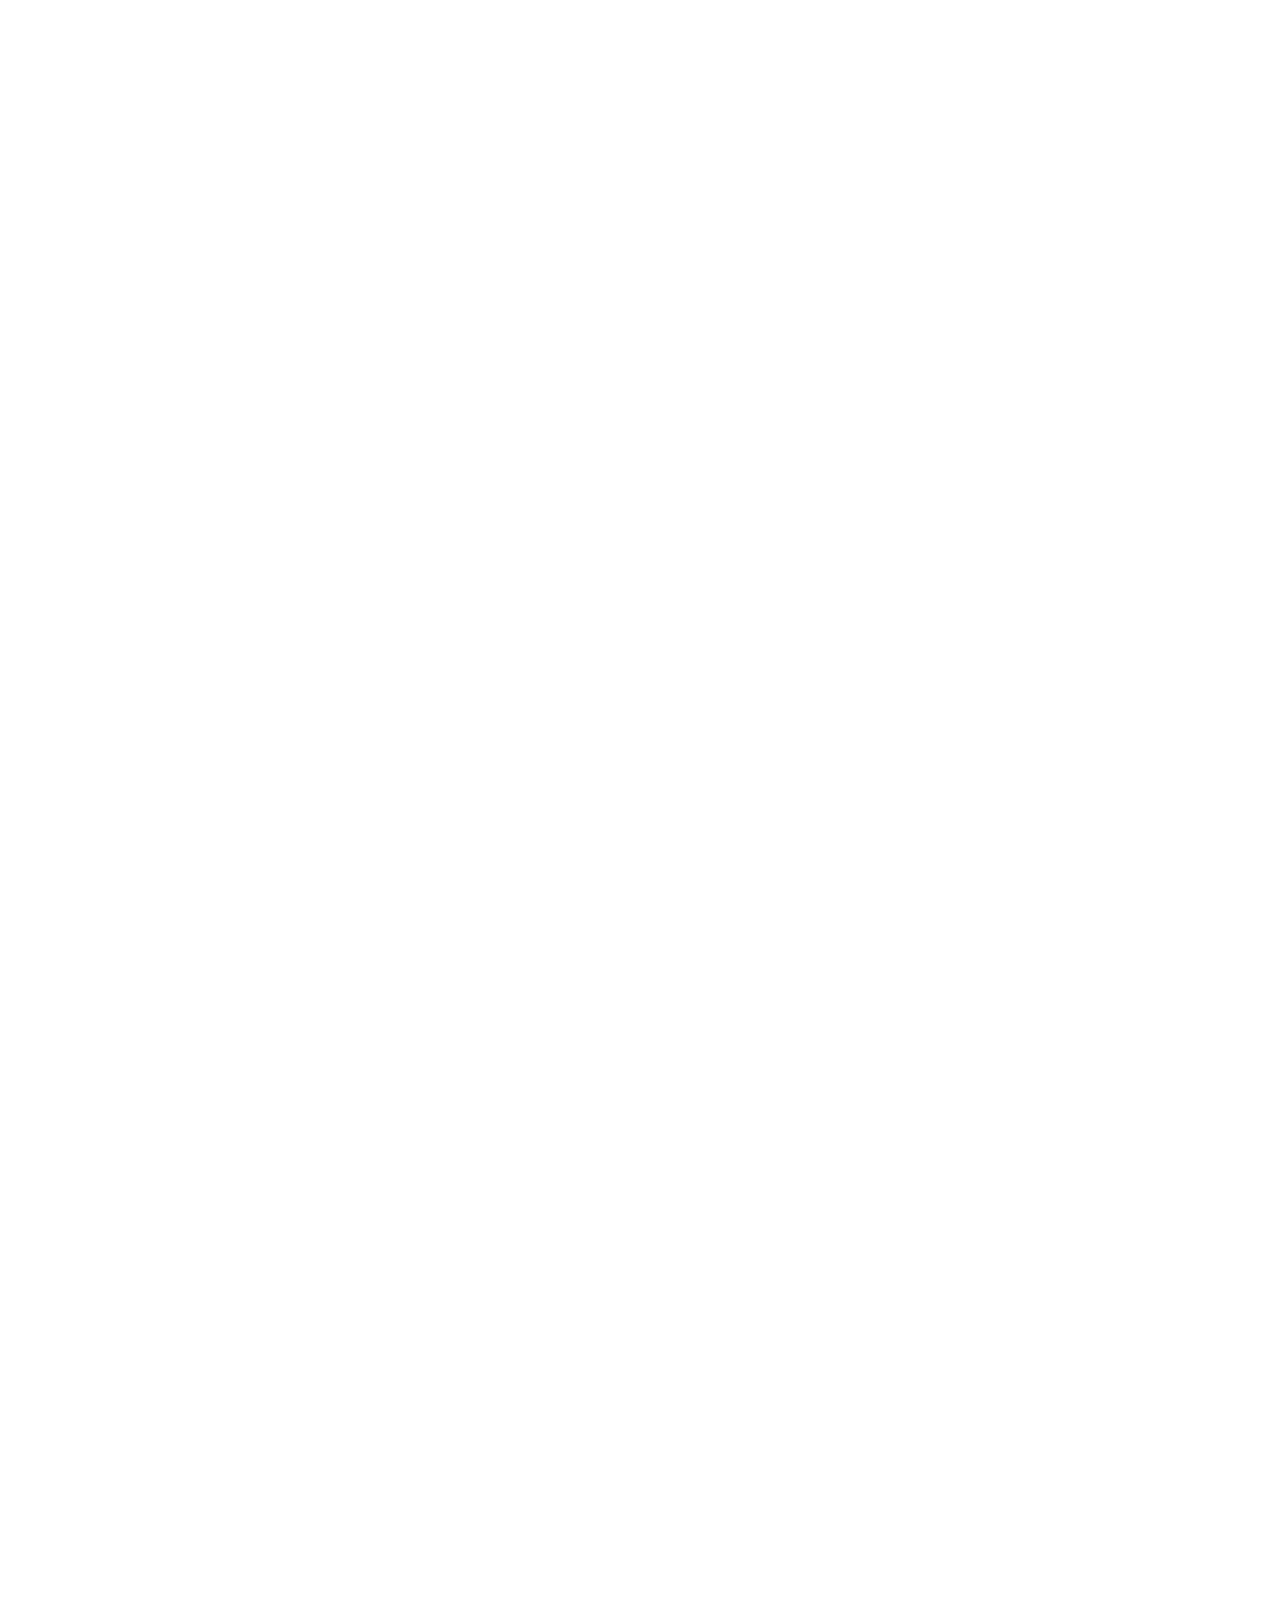
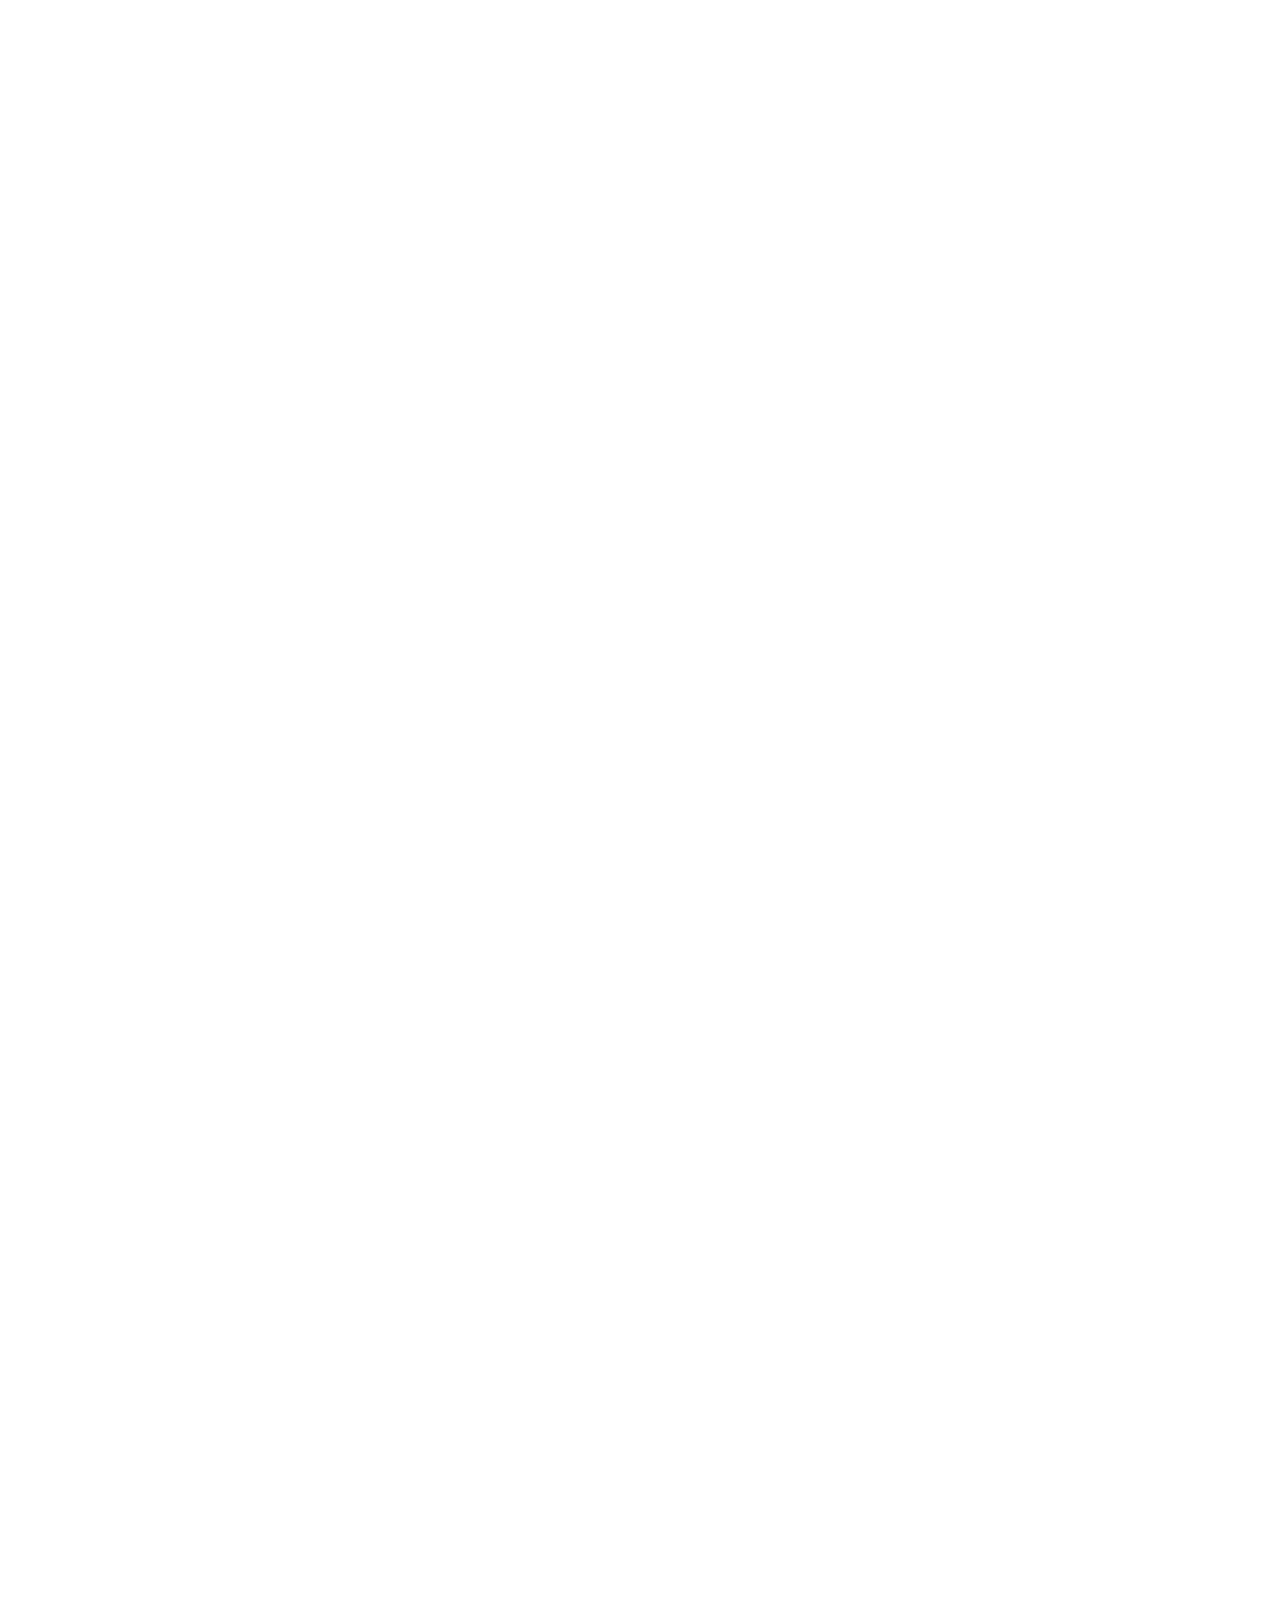
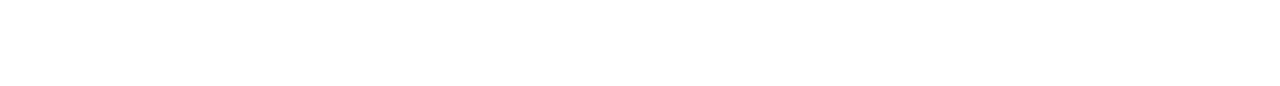
==== commit dbc7bc12: "9th commit" ====
--- a/index.html
+++ b/index.html
@@ -35,16 +35,20 @@
                 <div class="slider-container">
                     <div class="slider" id="slider">
                         <div class="slide">
-                            <img src="assets/1.jpeg" alt="School Campus">
-                        </div>
-                        <div class="slide">
-                            <img src="assets/2.jpeg" alt="Science Lab">
-                        </div>
-                        <div class="slide">
-                            <img src="assets/3.jpeg" alt="Sports Day">
-                        </div>
-                        <div class="slide">
-                            <img src="assets/4.jpeg" alt="Graduation Ceremony">
+                            <img src="assets/1.jpg" alt="School Campus">
+                            <div class="slide-caption">Our Beautiful Campus</div>
+                        </div>
+                        <div class="slide">
+                            <img src="assets/2.jpg" alt="Science Lab">
+                            <div class="slide-caption">Advanced Science Labs</div>
+                        </div>
+                        <div class="slide">
+                            <img src="assets/3.jpg" alt="Sports Day">
+                            <div class="slide-caption">Exciting Sports Day</div>
+                        </div>
+                        <div class="slide">
+                            <img src="assets/4.jpg" alt="Graduation Ceremony">
+                            <div class="slide-caption">Graduation Moments</div>
                         </div>
                     </div>
                     <button class="prev-btn">❮</button>
@@ -241,7 +245,7 @@
     <footer>
         <div class="container">
             <div class="inner-container">
-                Created By rasheshhhhh | © 2025 Sekolah Unggul Indonesia | <a href="#message-us">Contact Us</a>
+                Created By Farras Arkan Wardana | © 2025 Sekolah Unggul Indonesia | <a href="#message-us">Contact Us</a>
             </div>
         </div>
     </footer>
--- a/css/style.css
+++ b/css/style.css
@@ -11,6 +11,7 @@
     overflow-x: hidden;
     margin: 0 !important;
     padding: 0 !important;
+    transform: translate3d(0, 0, 0); /* Paksa hardware acceleration */
 }
 
 body {
@@ -22,8 +23,111 @@
     background-size: cover;
     background-position: center;
     background-attachment: fixed;
-    opacity: 1; /* Default state */
-    transition: opacity 0.3s ease; /* Transisi untuk fade in/out */
+    opacity: 1;
+    transition: none; /* Hapus transisi opacity default untuk menghindari konflik */
+    position: relative;
+    will-change: transform; /* Optimasi performa */
+}
+
+.page-transition-overlay {
+    position: fixed;
+    top: 0;
+    left: 0;
+    width: 100%;
+    height: 100%;
+    background: rgba(26, 37, 47, 1); /* Opacity penuh untuk menutupi flicker */
+    z-index: 10000; /* Pastikan di atas semua elemen */
+    opacity: 0;
+    transition: opacity 0.5s ease; /* Transisi hanya pada opacity */
+    pointer-events: none;
+}
+
+.page-transition-overlay.active {
+    opacity: 1;
+}
+
+@keyframes fadeOverlay {
+    from { opacity: 0; }
+    to { opacity: 1; }
+}
+
+.page-exit {
+    position: absolute;
+    width: 100%;
+    animation-duration: 0.5s;
+    animation-timing-function: ease-in-out;
+    animation-fill-mode: forwards;
+    will-change: transform, opacity;
+    transform: translate3d(0, 0, 0); /* Paksa hardware acceleration */
+}
+
+.page-exit.slide-to-left {
+    animation-name: slideOutLeft;
+}
+
+.page-exit.slide-to-right {
+    animation-name: slideOutRight;
+}
+
+/* Animasi masuk halaman */
+.page-enter {
+    animation-duration: 0.5s;
+    animation-timing-function: ease-in-out;
+    animation-fill-mode: forwards;
+    will-change: transform, opacity;
+    transform: translate3d(0, 0, 0); /* Paksa hardware acceleration */
+}
+
+.page-enter.slide-in-from-left {
+    animation-name: slideInFromLeft;
+}
+
+.page-enter.slide-in-from-right {
+    animation-name: slideInFromRight;
+}
+
+@keyframes slideOutLeft {
+    from {
+        transform: translate3d(0, 0, 0);
+        opacity: 1;
+    }
+    to {
+        transform: translate3d(-100%, 0, 0);
+        opacity: 0;
+    }
+}
+
+@keyframes slideOutRight {
+    from {
+        transform: translate3d(0, 0, 0);
+        opacity: 1;
+    }
+    to {
+        transform: translate3d(100%, 0, 0);
+        opacity: 0;
+    }
+}
+
+@keyframes slideInFromLeft {
+    from {
+        transform: translate3d(-100%, 0, 0);
+        opacity: 0;
+    }
+    to {
+        transform: translate3d(0, 0, 0);
+        opacity: 1;
+    }
+}
+
+@keyframes slideInFromRight {
+    from {
+        transform: translate3d(100%, 0, 0);
+        opacity: 0;
+    }
+    to {
+        transform: translate3d(0, 0, 0);
+        opacity: 1;
+    }
 }
 
 section, .profile-banner {
@@ -37,6 +141,14 @@
 
 .slide-in-right {
     animation: slideInRight 0.8s ease-out forwards;
+}
+
+.slide-in-up {
+    animation: slideInUp 0.8s cubic-bezier(0.4, 0, 0.2, 1) forwards;
+}
+
+.slide-in-down {
+    animation: slideInDown 0.8s cubic-bezier(0.4, 0, 0.2, 1) forwards;
 }
 
 .section-animate, .profile-banner.section-animate {
@@ -73,6 +185,28 @@
     to {
         opacity: 1;
         transform: translateX(0);
+    }
+}
+
+@keyframes slideInUp {
+    from {
+        transform: translateY(100px);
+        opacity: 0;
+    }
+    to {
+        transform: translateY(0);
+        opacity: 1;
+    }
+}
+
+@keyframes slideInDown {
+    from {
+        transform: translateY(-100px);
+        opacity: 0;
+    }
+    to {
+        transform: translateY(0);
+        opacity: 1;
     }
 }
 
@@ -178,27 +312,41 @@
 /* Welcome Section (Index Page) */
 .welcome {
     padding: 80px 0;
-    min-height: 300px;
+    min-height: 100vh; /* Membuat section penuh tinggi layar */
     text-align: center;
     border-bottom: 3px solid #00C4CC;
     width: 100%;
     position: relative;
     overflow: hidden;
-    background: linear-gradient(rgba(26, 37, 47, 0.8), rgba(26, 37, 47, 0.8)), url('https://via.placeholder.com/1600x900?text=Wave+Background');
+    background: linear-gradient(135deg, rgba(26, 37, 47, 0.85), rgba(0, 196, 204, 0.15)), url('https://via.placeholder.com/1600x900?text=Wave+Background');
+    background-size: cover;
+    background-position: center;
+    display: flex;
+    align-items: center; /* Vertikal tengah */
 }
 
 .welcome::before {
     content: '';
     position: absolute;
-    top: 0;
-    left: 0;
-    width: 100%;
-    height: 100%;
-    background: url('https://via.placeholder.com/200x900?text=Wave+Accent') no-repeat left center;
-    background-size: contain;
-    background-color: rgba(0, 196, 204, 0.2);
+    top: -50px;
+    left: -50px;
+    width: 200px;
+    height: 200px;
+    background: radial-gradient(circle, rgba(0, 196, 204, 0.3), transparent);
     z-index: 1;
-    transform: skew(-10deg);
+    animation: pulse 6s infinite;
+}
+
+.welcome::after {
+    content: '';
+    position: absolute;
+    bottom: -50px;
+    right: -50px;
+    width: 200px;
+    height: 200px;
+    background: radial-gradient(circle, rgba(0, 196, 204, 0.3), transparent);
+    z-index: 1;
+    animation: pulse 6s infinite reverse;
 }
 
 .welcome h1 {
@@ -206,47 +354,44 @@
     margin-bottom: 25px;
     font-size: 48px;
     font-weight: 700;
-    text-shadow: 0 2px 10px rgba(0, 0, 0, 0.5);
-    opacity: 0;
+    text-shadow: 0 4px 15px rgba(0, 0, 0, 0.5);
+    position: relative;
+    z-index: 3;
     animation: fadeInUp 1.2s ease-out forwards;
-    position: relative;
-    z-index: 3;
 }
 
 .welcome p {
     color: #FFFFFF;
-    margin: 0 auto 30px;
+    margin: 0 auto 40px;
     font-size: 20px;
-    max-width: 700px;
-    opacity: 0;
+    max-width: 800px;
+    position: relative;
+    z-index: 3;
     animation: fadeInUp 1.2s ease-out 0.5s forwards;
-    position: relative;
-    z-index: 3;
-    
 }
 
 .welcome h1 span {
-    display: inline-block;
-    color: #00C4CC;
-    animation: glowPulse 3s infinite 1.5s;
-    transition: all 0.3s ease;
-  }
-  
-  .welcome h1 span:hover {
-    transform: scale(1.05);
-  }
+    color: #FFD700; /* Warna kuning untuk username */
+    transition: transform 0.3s ease, text-shadow 0.3s ease;
+}
+
+.welcome h1 span:hover {
+    transform: scale(1.1);
+    text-shadow: 0 0 20px rgba(255, 215, 0, 0.8);
+}
 
 /* Slider Styles (Index Page) */
 .slider-container {
     position: relative;
     width: 100%;
-    height: 0;
-    padding-top: 42.27%; /* Rasio 1366/578 ≈ 42.27% untuk responsivitas */
+    max-width: 100%; /* Hilangkan batasan lebar maksimum */
+    margin: 0 auto;
     overflow: hidden;
     z-index: 3;
-    display: flex;
-    align-items: center;
-    justify-content: center;
+    border-radius: 15px;
+    box-shadow: 0 10px 30px rgba(0, 0, 0, 0.4);
+    background: rgba(255, 255, 255, 0.1);
+    height: auto; /* Biarkan tinggi menyesuaikan */
 }
 
 .slider {
@@ -256,56 +401,79 @@
     position: absolute;
     top: 0;
     left: 0;
-    transition: transform 0.5s ease-in-out;
+    transition: transform 0.6s cubic-bezier(0.68, -0.55, 0.27, 1.55);
 }
 
 .slide {
     flex: 0 0 100%;
     width: 100%;
-    height: 100%;
-    position: relative;
+    position: relative;
+    overflow: hidden;
+    transition: transform 0.3s ease, opacity 0.3s ease;
 }
 
 .slide img {
     width: 100%;
-    height: 100%;
-    object-fit: cover;
-    border-radius: 10px;
-    box-shadow: 0 8px 25px rgba(0, 0, 0, 0.3);
-    user-select: none;
-    -webkit-user-drag: none;
+    height: auto; /* Biarkan tinggi menyesuaikan proporsi */
+    object-fit: cover; /* Pastikan gambar menutupi area */
+    object-position: center; /* Posisikan gambar di tengah */
+    border-radius: 15px;
+    transition: transform 0.5s ease;
+    display: block; /* Hilangkan whitespace bawah gambar */
+}
+
+.slide:hover img {
+    transform: scale(1.05); /* Zoom subtle saat hover */
+}
+
+.slide-caption {
+    position: absolute;
+    bottom: 20px;
+    left: 20px;
+    color: #FFFFFF;
+    font-size: 18px;
+    font-weight: 600;
+    background: rgba(26, 37, 47, 0.7);
+    padding: 10px 20px;
+    border-radius: 5px;
+    opacity: 0;
+    transform: translateY(20px);
+    transition: opacity 0.3s ease, transform 0.3s ease;
+}
+
+.slide:hover .slide-caption {
+    opacity: 1;
+    transform: translateY(0);
 }
 
 .prev-btn, .next-btn {
-    background: rgba(0, 196, 204, 0.7);
+    background: rgba(0, 196, 204, 0.8);
     color: #FFFFFF;
     border: none;
-    padding: 8px;
+    padding: 12px;
     cursor: pointer;
-    font-size: 16px;
+    font-size: 20px;
     border-radius: 50%;
-    transition: background 0.3s ease;
+    transition: background 0.3s ease, transform 0.3s ease;
     z-index: 4;
-    width: 30px;
-    height: 30px;
-    display: flex;
-    align-items: center;
-    justify-content: center;
+    width: 40px;
+    height: 40px;
     position: absolute;
     top: 50%;
     transform: translateY(-50%);
 }
 
 .prev-btn {
-    left: 10px;
+    left: 20px;
 }
 
 .next-btn {
-    right: 10px;
+    right: 20px;
 }
 
 .prev-btn:hover, .next-btn:hover {
     background: #00C4CC;
+    transform: translateY(-50%) scale(1.2);
 }
 
 .slider-dots {
@@ -313,7 +481,7 @@
     bottom: 20px;
     display: flex;
     justify-content: center;
-    gap: 10px;
+    gap: 12px;
     width: 100%;
     z-index: 4;
 }
@@ -328,9 +496,9 @@
 }
 
 .dot.active {
-    background: #00C4CC;
-    transform: scale(1.3);
-    box-shadow: 0 0 10px rgba(0, 196, 204, 0.5);
+    background: #FFD700; /* Warna kuning untuk dot aktif */
+    transform: scale(1.4);
+    box-shadow: 0 0 12px rgba(255, 215, 0, 0.8);
 }
 
 .counter {
@@ -341,6 +509,7 @@
     font-weight: 500;
     position: relative;
     z-index: 3;
+    text-shadow: 0 2px 10px rgba(0, 0, 0, 0.5);
 }
 
 /* Profile Banner Styles (Profile Page) */
@@ -513,12 +682,46 @@
     text-shadow: 0 2px 10px rgba(0, 0, 0, 0.1);
 }
 
+.school-stats .stats-container {
+    display: grid;
+    grid-template-columns: repeat(auto-fit, minmax(200px, 1fr));
+    gap: 40px;
+    margin-top: 50px;
+}
+
+.school-stats .stats-container .stat-box {
+    background: linear-gradient(45deg, #00C4CC, #1A252F);
+    color: #FFFFFF; /* Warna teks default untuk stat-box */
+    padding: 30px;
+    text-align: center;
+    border-radius: 10px;
+    box-shadow: 0 8px 25px rgba(0, 0, 0, 0.3);
+    transition: transform 0.3s ease;
+}
+
+.school-stats .stats-container .stat-box:hover {
+    transform: translateY(-10px);
+}
+
+.school-stats .stats-container .stat-box .stat-number {
+    font-size: 40px;
+    font-weight: 800;
+    margin-bottom: 15px;
+    color: #FFFFFF; /* Warna kuning cerah */
+    text-shadow: 0 2px 4px rgba(0, 0, 0, 0.3); /* Shadow untuk kejelasan */
+}
+
+.school-stats .stats-container .stat-box .stat-title {
+    font-size: 20px;
+    text-transform: uppercase;
+    color: #FFFFFF; /* Pastikan stat-title tetap putih */
+}
+
 .stats-container {
     display: grid;
     grid-template-columns: repeat(auto-fit, minmax(200px, 1fr));
     gap: 40px;
     margin-top: 50px;
-    
 }
 
 .stat-box {
@@ -539,6 +742,8 @@
     font-size: 40px;
     font-weight: 800;
     margin-bottom: 15px;
+    color: #E0FFFF;
+    text-shadow: 0 2px 4px rgba(0, 0, 0, 0.3);
 }
 
 .stat-title {
@@ -1333,6 +1538,10 @@
     .stats-container {
         grid-template-columns: 1fr;
     }
+
+    .school-stats .stats-container {
+        grid-template-columns: 1fr;
+    }
     
     .achievement-container {
         grid-template-columns: 1fr;
@@ -1345,13 +1554,28 @@
     .profile-banner h1, .welcome h1 {
         font-size: 36px;
     }
+    .welcome {
+        padding: 60px 0;
+        min-height: 80vh;
+    }
     .welcome h1 {
-        animation-duration: 1s;
-    }
-      
+        font-size: 36px;
+    }
     .welcome p {
-        animation-duration: 1s;
-        animation-delay: 0.3s;
+        font-size: 18px;
+        max-width: 90%;
+    }
+    .slider-container {
+        padding-top: 56.25%; /* Tetap 16:9 */
+    }
+    .prev-btn, .next-btn {
+        width: 35px;
+        height: 35px;
+        font-size: 18px;
+    }
+    .slide-caption {
+        font-size: 16px;
+        padding: 8px 15px;
     }
 
     section, .profile-banner {
@@ -1383,6 +1607,31 @@
             transform: translateX(0);
         }
     }
+    .page-exit, .page-enter {
+        animation-duration: 0.4s;
+    }
+    .page-transition-overlay {
+        transition-duration: 0.4s;
+    }
+    .slide-in-up, .slide-in-down {
+        animation-duration: 0.6s;
+    }
+    @keyframes slideOutLeft {
+        from { transform: translateX(0); opacity: 1; }
+        to { transform: translateX(-30%) scale(0.95); opacity: 0; }
+    }
+    @keyframes slideOutRight {
+        from { transform: translateX(0); opacity: 1; }
+        to { transform: translateX(30%) scale(0.95); opacity: 0; }
+    }
+    @keyframes slideInFromLeft {
+        from { transform: translateX(-30%) scale(0.95); opacity: 0; }
+        to { transform: translateX(0) scale(1); opacity: 1; }
+    }
+    @keyframes slideInFromRight {
+        from { transform: translateX(30%) scale(0.95); opacity: 0; }
+        to { transform: translateX(0) scale(1); opacity: 1; }
+    }
 }
 
 @media screen and (max-width: 480px) {
@@ -1398,9 +1647,35 @@
         font-size: 32px;
     }
 
+    .welcome {
+        padding: 40px 0;
+        min-height: 70vh;
+    }
+    .welcome h1 {
+        font-size: 28px;
+    }
+    .welcome p {
+        font-size: 16px;
+    }
+    .slider-container {
+        height: 50vh; /* Atur tinggi slider untuk layar kecil */
+    }
+    .slide {
+        height: 50vh; /* Pastikan slide mengikuti tinggi container */
+    }
+    .slide img {
+        height: 100%; /* Gambar mengisi tinggi container */
+        width: 100%; /* Pastikan lebar penuh */
+        object-fit: cover; /* Tetap cover untuk mengisi */
+    }
+    .slide-caption {
+        font-size: 12px;
+        padding: 5px 10px;
+    }
     .prev-btn, .next-btn {
-        padding: 10px;
-        font-size: 18px;
+        width: 30px;
+        height: 30px;
+        font-size: 14px;
     }
 
     .slide-in-left {
@@ -1409,6 +1684,7 @@
     .slide-in-right {
         animation: slideInRight 0.5s ease-out forwards;
     }
+
     @keyframes slideInLeft {
         from {
             opacity: 0;
@@ -1429,6 +1705,118 @@
             transform: translateX(0);
         }
     }
+    .page-exit, .page-enter {
+        animation-duration: 0.3s;
+    }
+    .page-transition-overlay {
+        transition-duration: 0.3s;
+    }
+    .slide-in-up, .slide-in-down {
+        animation-duration: 0.5s;
+    }
+    @keyframes slideInUp {
+        from { transform: translateY(30px); opacity: 0; }
+        to { transform: translateY(0); opacity: 1; }
+    }
+    @keyframes slideInDown {
+        from { transform: translateY(-30px); opacity: 0; }
+        to { transform: translateY(0); opacity: 1; }
+    }
+    @keyframes slideOutLeft {
+        from { transform: translateX(0); opacity: 1; }
+        to { transform: translateX(-20%) scale(0.95); opacity: 0; }
+    }
+    @keyframes slideOutRight {
+        from { transform: translateX(0); opacity: 1; }
+        to { transform: translateX(20%) scale(0.95); opacity: 0; }
+    }
+    @keyframes slideInFromLeft {
+        from { transform: translateX(-20%) scale(0.95); opacity: 0; }
+        to { transform: translateX(0) scale(1); opacity: 1; }
+    }
+    @keyframes slideInFromRight {
+        from { transform: translateX(20%) scale(0.95); opacity: 0; }
+        to { transform: translateX(0) scale(1); opacity: 1; }
+    }
+}
+
+@media screen and (min-width: 481px) and (max-width: 768px) {
+    .slider-container {
+        height: 60vh; /* Tinggi sedikit lebih besar untuk tablet */
+    }
+    .slide {
+        height: 60vh;
+    }
+    .slide img {
+        height: 100%;
+        width: 100%;
+        object-fit: cover;
+    }
+    .slide-caption {
+        font-size: 14px;
+    }
+    .prev-btn, .next-btn {
+        width: 35px;
+        height: 35px;
+        font-size: 16px;
+    }
+}
+
+@media screen and (min-width: 769px) and (max-width: 1366px) {
+    .slider-container {
+        height: 70vh; /* Tinggi untuk desktop */
+    }
+    .slide {
+        height: 70vh;
+    }
+    .slide img {
+        height: 100%;
+        width: 100%;
+        object-fit: cover;
+    }
+    .slide-caption {
+        font-size: 16px;
+    }
+}
+
+@media screen and (min-width: 1367px) and (max-width: 2560px) {
+    .slider-container {
+        height: 80vh; /* Tinggi untuk layar besar */
+    }
+    .slide {
+        height: 80vh;
+    }
+    .slide img {
+        height: 100%;
+        width: 100%;
+        object-fit: cover;
+    }
+    .slide-caption {
+        font-size: 18px;
+    }
+}
+
+@media screen and (min-width: 2561px) {
+    .slider-container {
+        height: 90vh; /* Tinggi untuk 4K */
+    }
+    .slide {
+        height: 90vh;
+    }
+    .slide img {
+        height: 100%;
+        width: 100%;
+        object-fit: cover;
+    }
+    .slide-caption {
+        font-size: 20px;
+        padding: 15px 25px;
+    }
+    .prev-btn, .next-btn {
+        width: 50px;
+        height: 50px;
+        font-size: 24px;
+    }
 }
 
 @keyframes fadeInUp {
@@ -1442,16 +1830,10 @@
     }
 }
   
-  @keyframes glowPulse {
-    0% {
-      text-shadow: 0 0 5px rgba(0, 196, 204, 0.2);
-    }
-    50% {
-      text-shadow: 0 0 15px rgba(0, 196, 204, 0.6), 0 0 30px rgba(0, 196, 204, 0.4);
-    }
-    100% {
-      text-shadow: 0 0 5px rgba(0, 196, 204, 0.2);
-    }
+@keyframes pulse {
+    0% { transform: scale(1); opacity: 0.5; }
+    50% { transform: scale(1.2); opacity: 0.8; }
+    100% { transform: scale(1); opacity: 0.5; }
 }
   
   @keyframes typeWriter {
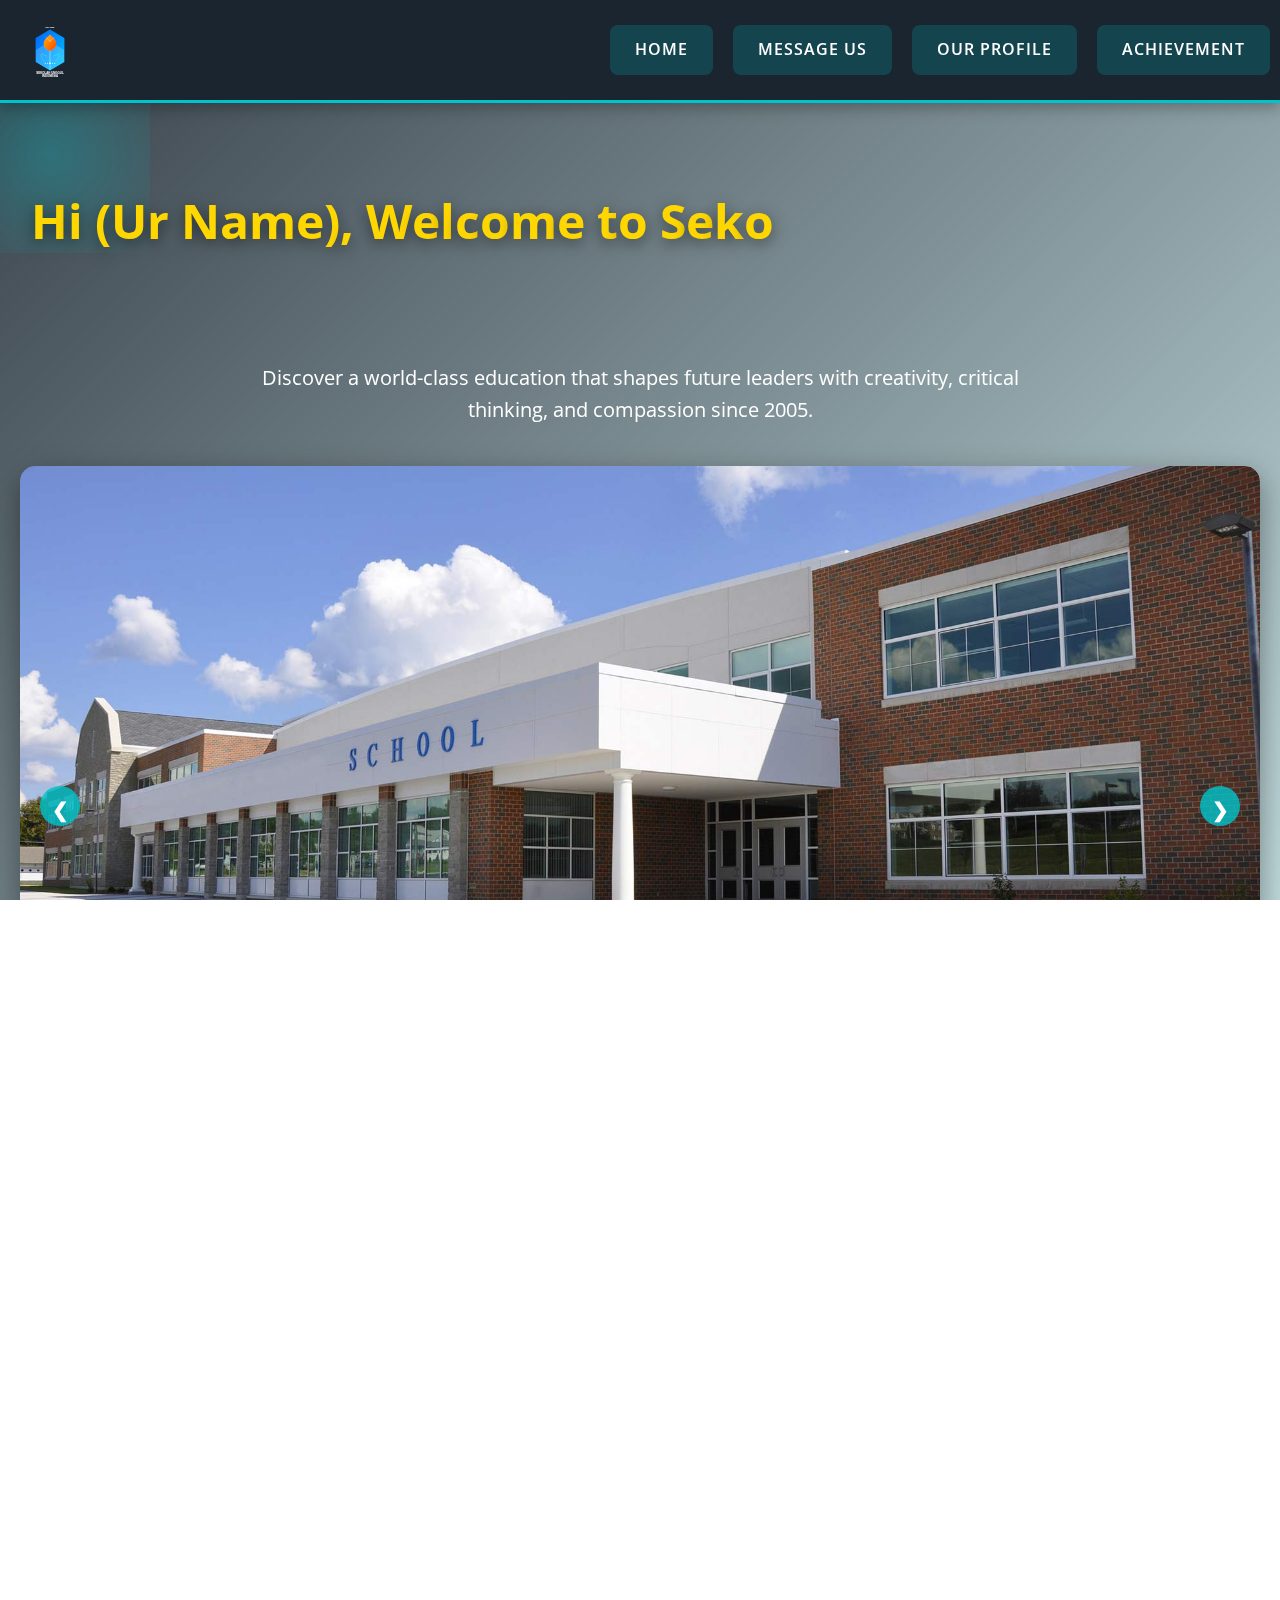
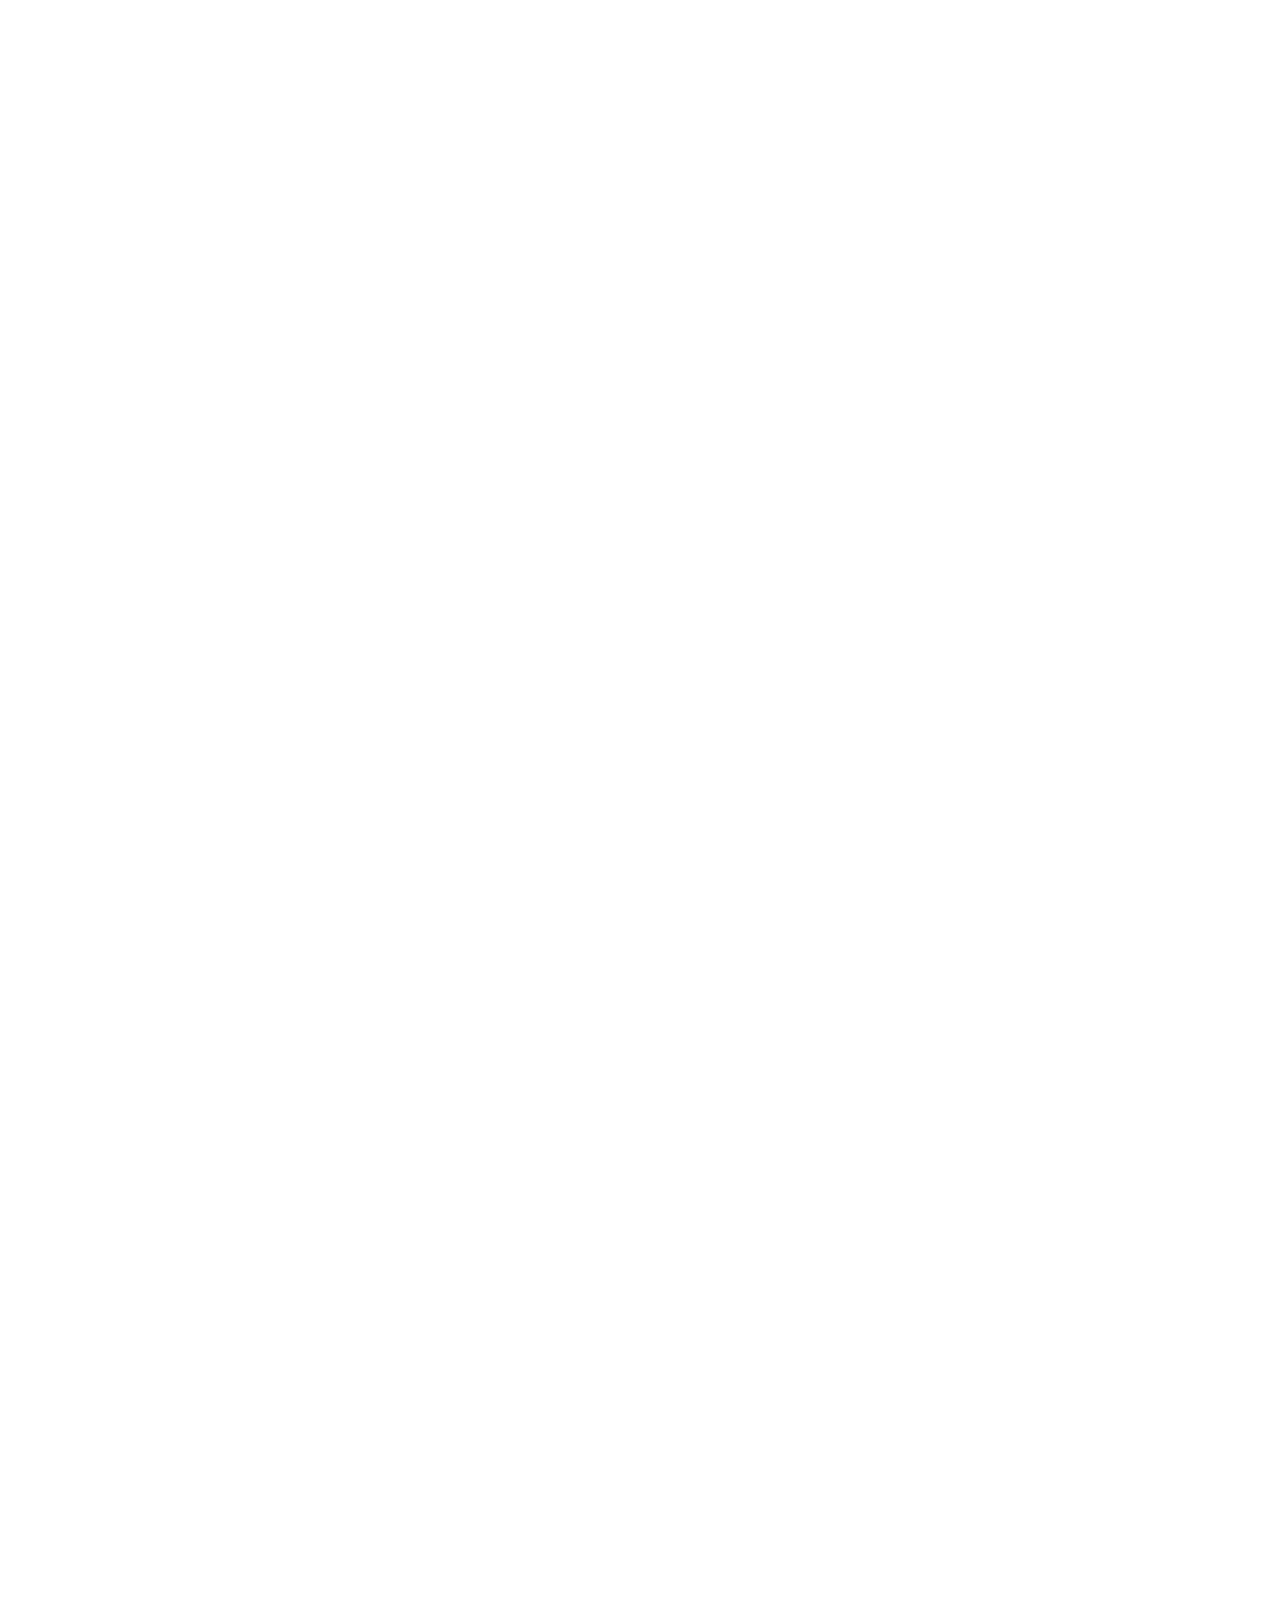
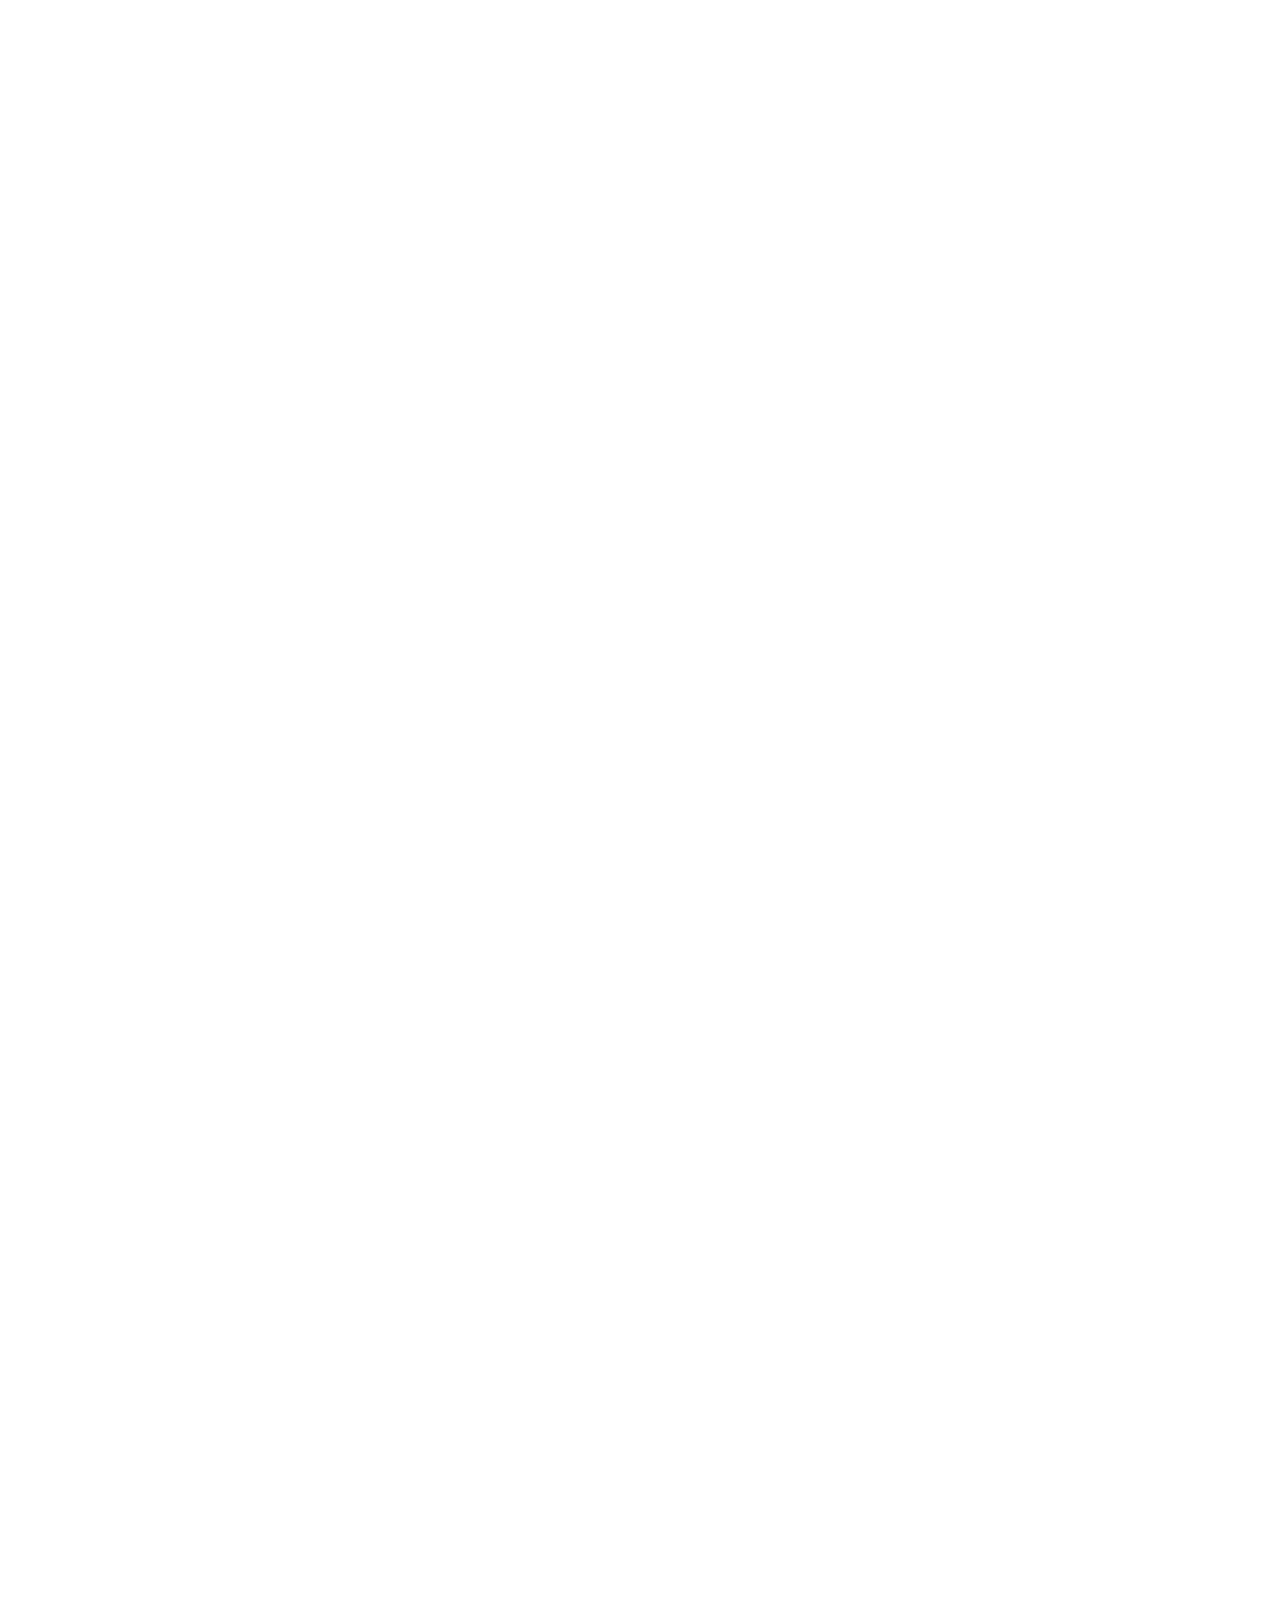
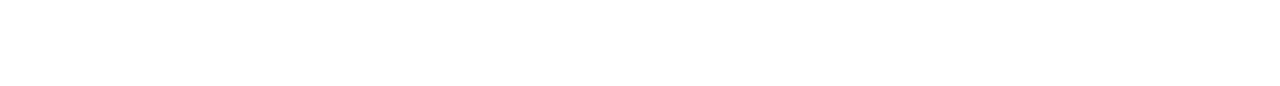
==== commit 709f0b71: "10th commit" ====
--- a/index.html
+++ b/index.html
@@ -15,9 +15,9 @@
             </div>
             <nav class="nav">
                 <a href="#welcome">Home</a>
-                <a href="profile.html#achievement">Achievement</a> <!-- Diperbarui ke profile.html -->
                 <a href="#message-us">Message Us</a>
-                <a href="profile.html">Our Profile</a>
+                <a href="profile.html">Our Profile</a> 
+                <a href="profile.html#achievement">Achievement</a> 
             </nav>
             <div class="menu-toggle">
                 <span></span>
--- a/css/style.css
+++ b/css/style.css
@@ -1,4 +1,3 @@
-/* Main Styles for the School Profile Website */
 * {
     margin: 0;
     padding: 0;
@@ -11,7 +10,7 @@
     overflow-x: hidden;
     margin: 0 !important;
     padding: 0 !important;
-    transform: translate3d(0, 0, 0); /* Paksa hardware acceleration */
+    transform: translate3d(0, 0, 0); 
 }
 
 body {
@@ -24,9 +23,9 @@
     background-position: center;
     background-attachment: fixed;
     opacity: 1;
-    transition: none; /* Hapus transisi opacity default untuk menghindari konflik */
-    position: relative;
-    will-change: transform; /* Optimasi performa */
+    transition: none; 
+    position: relative;
+    will-change: transform; 
 }
 
 .page-transition-overlay {
@@ -35,10 +34,10 @@
     left: 0;
     width: 100%;
     height: 100%;
-    background: rgba(26, 37, 47, 1); /* Opacity penuh untuk menutupi flicker */
-    z-index: 10000; /* Pastikan di atas semua elemen */
+    background: rgba(26, 37, 47, 1); 
+    z-index: 10000;
     opacity: 0;
-    transition: opacity 0.5s ease; /* Transisi hanya pada opacity */
+    transition: opacity 0.5s ease; 
     pointer-events: none;
 }
 
@@ -58,7 +57,7 @@
     animation-timing-function: ease-in-out;
     animation-fill-mode: forwards;
     will-change: transform, opacity;
-    transform: translate3d(0, 0, 0); /* Paksa hardware acceleration */
+    transform: translate3d(0, 0, 0); 
 }
 
 .page-exit.slide-to-left {
@@ -69,13 +68,12 @@
     animation-name: slideOutRight;
 }
 
-/* Animasi masuk halaman */
 .page-enter {
     animation-duration: 0.5s;
     animation-timing-function: ease-in-out;
     animation-fill-mode: forwards;
     will-change: transform, opacity;
-    transform: translate3d(0, 0, 0); /* Paksa hardware acceleration */
+    transform: translate3d(0, 0, 0); 
 }
 
 .page-enter.slide-in-from-left {
@@ -131,8 +129,8 @@
 }
 
 section, .profile-banner {
-    scroll-margin-top: 80px; /* Sesuaikan dengan tinggi header */
-    position: relative; /* Pastikan animasi bekerja dengan baik */
+    scroll-margin-top: 80px; 
+    position: relative; 
 }
 
 .slide-in-left {
@@ -169,7 +167,7 @@
 @keyframes slideInLeft {
     from {
         opacity: 0;
-        transform: translateX(-100px); /* Mulai dari kiri */
+        transform: translateX(-100px); 
     }
     to {
         opacity: 1;
@@ -180,7 +178,7 @@
 @keyframes slideInRight {
     from {
         opacity: 0;
-        transform: translateX(100px); /* Mulai dari kanan */
+        transform: translateX(100px); 
     }
     to {
         opacity: 1;
@@ -214,20 +212,18 @@
     background: linear-gradient(rgba(26, 37, 47, 0.1), rgba(26, 37, 47, 0.1)), url('https://via.placeholder.com/1600x900?text=Abstract+Wave');
 }
 
-/* Container untuk konten di dalam section */
 .container {
     width: 100%;
-    padding: 0; /* Hapus padding di container */
-}
-
-/* Inner container untuk elemen di dalam section agar tetap rapi */
+    padding: 0; 
+}
+
 .inner-container {
     max-width: 1366px;
     margin: 0 auto;
-    padding: 0 20px; /* Padding diterapkan di sini */
-}
-
-/* Header Styles */
+    padding: 0 20px; 
+}
+
+
 header {
     background: #1A252F;
     padding: 20px 0;
@@ -309,10 +305,9 @@
     border-radius: 2px;
 }
 
-/* Welcome Section (Index Page) */
 .welcome {
     padding: 80px 0;
-    min-height: 100vh; /* Membuat section penuh tinggi layar */
+    min-height: 100vh; 
     text-align: center;
     border-bottom: 3px solid #00C4CC;
     width: 100%;
@@ -322,7 +317,7 @@
     background-size: cover;
     background-position: center;
     display: flex;
-    align-items: center; /* Vertikal tengah */
+    align-items: center; 
 }
 
 .welcome::before {
@@ -371,7 +366,7 @@
 }
 
 .welcome h1 span {
-    color: #FFD700; /* Warna kuning untuk username */
+    color: #FFD700; 
     transition: transform 0.3s ease, text-shadow 0.3s ease;
 }
 
@@ -380,18 +375,17 @@
     text-shadow: 0 0 20px rgba(255, 215, 0, 0.8);
 }
 
-/* Slider Styles (Index Page) */
 .slider-container {
     position: relative;
     width: 100%;
-    max-width: 100%; /* Hilangkan batasan lebar maksimum */
+    max-width: 100%; 
     margin: 0 auto;
     overflow: hidden;
     z-index: 3;
     border-radius: 15px;
     box-shadow: 0 10px 30px rgba(0, 0, 0, 0.4);
     background: rgba(255, 255, 255, 0.1);
-    height: auto; /* Biarkan tinggi menyesuaikan */
+    height: auto; 
 }
 
 .slider {
@@ -414,16 +408,16 @@
 
 .slide img {
     width: 100%;
-    height: auto; /* Biarkan tinggi menyesuaikan proporsi */
-    object-fit: cover; /* Pastikan gambar menutupi area */
-    object-position: center; /* Posisikan gambar di tengah */
+    height: auto; 
+    object-fit: cover; 
+    object-position: center; 
     border-radius: 15px;
     transition: transform 0.5s ease;
-    display: block; /* Hilangkan whitespace bawah gambar */
+    display: block; 
 }
 
 .slide:hover img {
-    transform: scale(1.05); /* Zoom subtle saat hover */
+    transform: scale(1.05); 
 }
 
 .slide-caption {
@@ -496,7 +490,7 @@
 }
 
 .dot.active {
-    background: #FFD700; /* Warna kuning untuk dot aktif */
+    background: #FFD700; 
     transform: scale(1.4);
     box-shadow: 0 0 12px rgba(255, 215, 0, 0.8);
 }
@@ -512,7 +506,6 @@
     text-shadow: 0 2px 10px rgba(0, 0, 0, 0.5);
 }
 
-/* Profile Banner Styles (Profile Page) */
 .profile-banner {
     background: linear-gradient(rgba(26, 37, 47, 0.8), rgba(26, 37, 47, 0.8)), url('https://via.placeholder.com/1600x400?text=Wave+Banner');
     color: #FFFFFF;
@@ -556,7 +549,6 @@
     margin: 0 auto;
 }
 
-/* About School Section (Profile Page) */
 .about-school {
     padding: 80px 0;
     border-bottom: 3px solid #00C4CC;
@@ -608,7 +600,6 @@
     color: #666666;
 }
 
-/* Vision & Mission Section (Profile Page) */
 .vision-mission {
     padding: 80px 0;
     border-bottom: 3px solid #00C4CC;
@@ -664,7 +655,6 @@
     color: #666666;
 }
 
-/* School Stats Section (Profile Page) */
 .school-stats {
     padding: 80px 0;
     border-bottom: 3px solid #00C4CC;
@@ -691,7 +681,7 @@
 
 .school-stats .stats-container .stat-box {
     background: linear-gradient(45deg, #00C4CC, #1A252F);
-    color: #FFFFFF; /* Warna teks default untuk stat-box */
+    color: #FFFFFF; 
     padding: 30px;
     text-align: center;
     border-radius: 10px;
@@ -707,14 +697,14 @@
     font-size: 40px;
     font-weight: 800;
     margin-bottom: 15px;
-    color: #FFFFFF; /* Warna kuning cerah */
-    text-shadow: 0 2px 4px rgba(0, 0, 0, 0.3); /* Shadow untuk kejelasan */
+    color: #FFFFFF; 
+    text-shadow: 0 2px 4px rgba(0, 0, 0, 0.3); 
 }
 
 .school-stats .stats-container .stat-box .stat-title {
     font-size: 20px;
     text-transform: uppercase;
-    color: #FFFFFF; /* Pastikan stat-title tetap putih */
+    color: #FFFFFF; 
 }
 
 .stats-container {
@@ -751,7 +741,6 @@
     text-transform: uppercase;
 }
 
-/* Achievement Section (Index Page) */
 .achievement {
     padding: 80px 0;
     border-bottom: 3px solid #00C4CC;
@@ -829,7 +818,6 @@
     line-height: 1.5;
 }
 
-/* School Facilities Section (Profile Page) */
 .school-facilities {
     padding: 80px 0;
     border-bottom: 3px solid #00C4CC;
@@ -896,7 +884,6 @@
     font-weight: 500;
 }
 
-/* Testimonials Section (Profile Page) */
 .testimonials {
     padding: 80px 0;
     border-bottom: 3px solid #00C4CC;
@@ -945,7 +932,6 @@
     text-align: right;
 }
 
-/* Contact Section (Index Page) */
 .contact {
     padding: 80px 0;
     border-bottom: 3px solid #00C4CC;
@@ -1061,7 +1047,6 @@
     display: none;
 }
 
-/* Footer Styles */
 footer {
     padding: 40px 0;
     text-align: right;
@@ -1076,7 +1061,6 @@
     text-align: right;
 }
 
-/* Responsive Styles */
 @media screen and (max-width: 1366px) {
     .slider-container {
         max-width: 100%;
@@ -1095,7 +1079,6 @@
     }
 }
 
-/* Interactive text effect classes */
 .char-animate {
     display: inline-block;
     opacity: 0;
@@ -1108,7 +1091,6 @@
     transform: translateY(0);
   }
   
-  /* Additional hover effects for the welcome section */
   .welcome .inner-container:hover h1 {
     transform: translateY(-5px);
   }
@@ -1117,7 +1099,6 @@
     transition: transform 0.5s ease;
   }
 
-/* Why Choose Us Section */
 .why-choose-us {
     padding: 80px 0;
     border-bottom: 3px solid #00C4CC;
@@ -1179,7 +1160,6 @@
     font-size: 16px;
 }
 
-/* Events Section */
 .events {
     padding: 80px 0;
     border-bottom: 3px solid #00C4CC;
@@ -1227,7 +1207,6 @@
     margin: 5px 0;
 }
 
-/* Student Life Section */
 .student-life {
     padding: 80px 0;
     border-bottom: 3px solid #00C4CC;
@@ -1296,8 +1275,8 @@
     text-decoration: none;
     font-weight: 600;
     transition: all 0.3s ease;
-    pointer-events: auto; /* Pastikan tombol bisa diklik */
-    position: relative; /* Pastikan tidak tertutup elemen lain */
+    pointer-events: auto; 
+    position: relative; 
     z-index: 10;
 }
 
@@ -1306,7 +1285,6 @@
     transform: translateY(-3px);
 }
 
-/* Quick Stats Section */
 .quick-stats {
     padding: 80px 0;
     border-bottom: 3px solid #00C4CC;
@@ -1355,7 +1333,6 @@
     color: #666666;
 }
 
-/* Event Links */
 .event-link {
     display: inline-block;
     margin-top: 10px;
@@ -1369,7 +1346,6 @@
     color: #1A252F;
 }
 
-/* Life Links */
 .life-link {
     display: inline-block;
     margin-top: 10px;
@@ -1383,7 +1359,6 @@
     color: #1A252F;
 }
 
-/* Quotes Section */
 .quotes {
     padding: 80px 0;
     border-bottom: 3px solid #00C4CC;
@@ -1432,7 +1407,6 @@
     font-weight: 600;
 }
 
-/* Resources Section */
 .resources {
     padding: 80px 0;
     border-bottom: 3px solid #00C4CC;
@@ -1566,7 +1540,7 @@
         max-width: 90%;
     }
     .slider-container {
-        padding-top: 56.25%; /* Tetap 16:9 */
+        padding-top: 56.25%; 
     }
     .prev-btn, .next-btn {
         width: 35px;
@@ -1590,7 +1564,7 @@
     @keyframes slideInLeft {
         from {
             opacity: 0;
-            transform: translateX(-50px); /* Kurangi jarak untuk layar kecil */
+            transform: translateX(-50px); 
         }
         to {
             opacity: 1;
@@ -1600,7 +1574,7 @@
     @keyframes slideInRight {
         from {
             opacity: 0;
-            transform: translateX(50px); /* Kurangi jarak untuk layar kecil */
+            transform: translateX(50px); 
         }
         to {
             opacity: 1;
@@ -1658,15 +1632,15 @@
         font-size: 16px;
     }
     .slider-container {
-        height: 50vh; /* Atur tinggi slider untuk layar kecil */
+        height: 50vh; 
     }
     .slide {
-        height: 50vh; /* Pastikan slide mengikuti tinggi container */
+        height: 50vh; 
     }
     .slide img {
-        height: 100%; /* Gambar mengisi tinggi container */
-        width: 100%; /* Pastikan lebar penuh */
-        object-fit: cover; /* Tetap cover untuk mengisi */
+        height: 100%; 
+        width: 100%; 
+        object-fit: cover; 
     }
     .slide-caption {
         font-size: 12px;
@@ -1688,7 +1662,7 @@
     @keyframes slideInLeft {
         from {
             opacity: 0;
-            transform: translateX(-30px); /* Jarak lebih kecil lagi */
+            transform: translateX(-30px); 
         }
         to {
             opacity: 1;
@@ -1698,7 +1672,7 @@
     @keyframes slideInRight {
         from {
             opacity: 0;
-            transform: translateX(30px); /* Jarak lebih kecil lagi */
+            transform: translateX(30px); 
         }
         to {
             opacity: 1;
@@ -1742,7 +1716,7 @@
 
 @media screen and (min-width: 481px) and (max-width: 768px) {
     .slider-container {
-        height: 60vh; /* Tinggi sedikit lebih besar untuk tablet */
+        height: 60vh; 
     }
     .slide {
         height: 60vh;
@@ -1764,7 +1738,7 @@
 
 @media screen and (min-width: 769px) and (max-width: 1366px) {
     .slider-container {
-        height: 70vh; /* Tinggi untuk desktop */
+        height: 70vh; 
     }
     .slide {
         height: 70vh;
@@ -1781,7 +1755,7 @@
 
 @media screen and (min-width: 1367px) and (max-width: 2560px) {
     .slider-container {
-        height: 80vh; /* Tinggi untuk layar besar */
+        height: 80vh; 
     }
     .slide {
         height: 80vh;
@@ -1798,7 +1772,7 @@
 
 @media screen and (min-width: 2561px) {
     .slider-container {
-        height: 90vh; /* Tinggi untuk 4K */
+        height: 90vh; 
     }
     .slide {
         height: 90vh;
